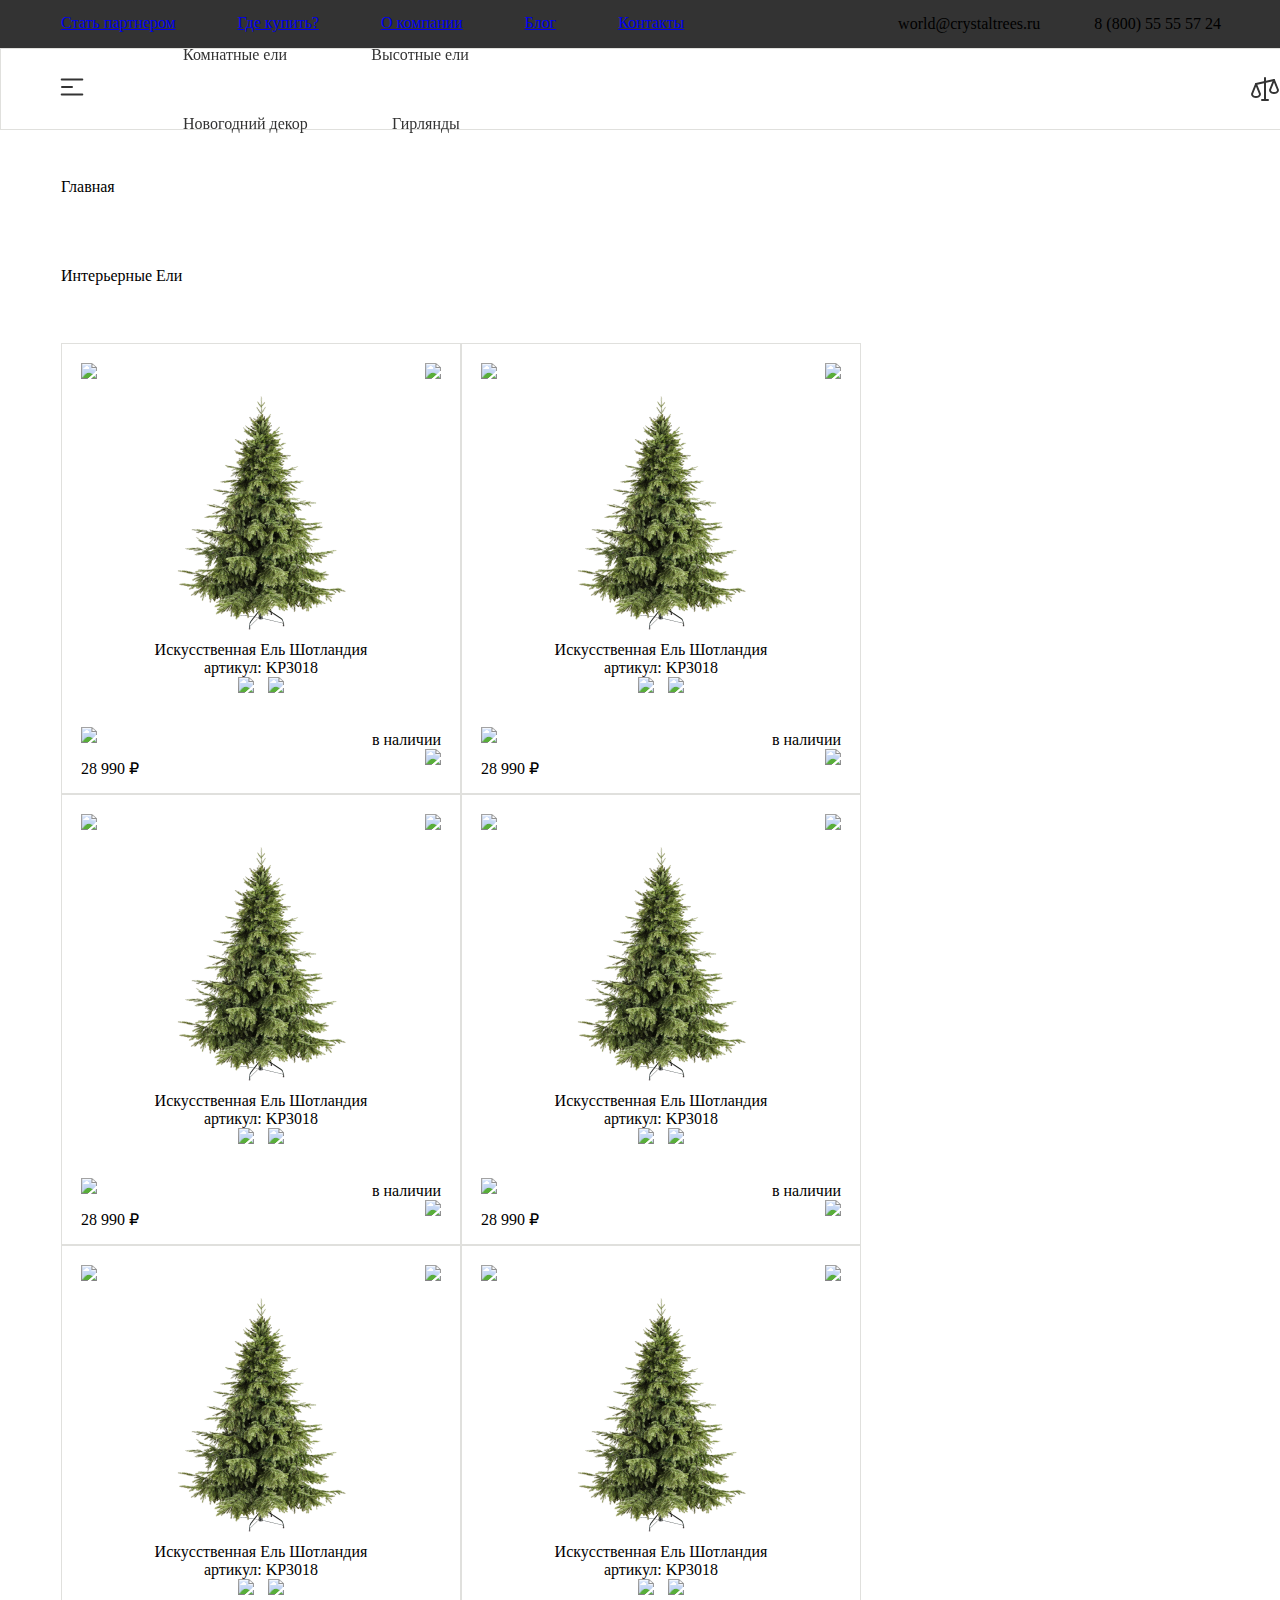
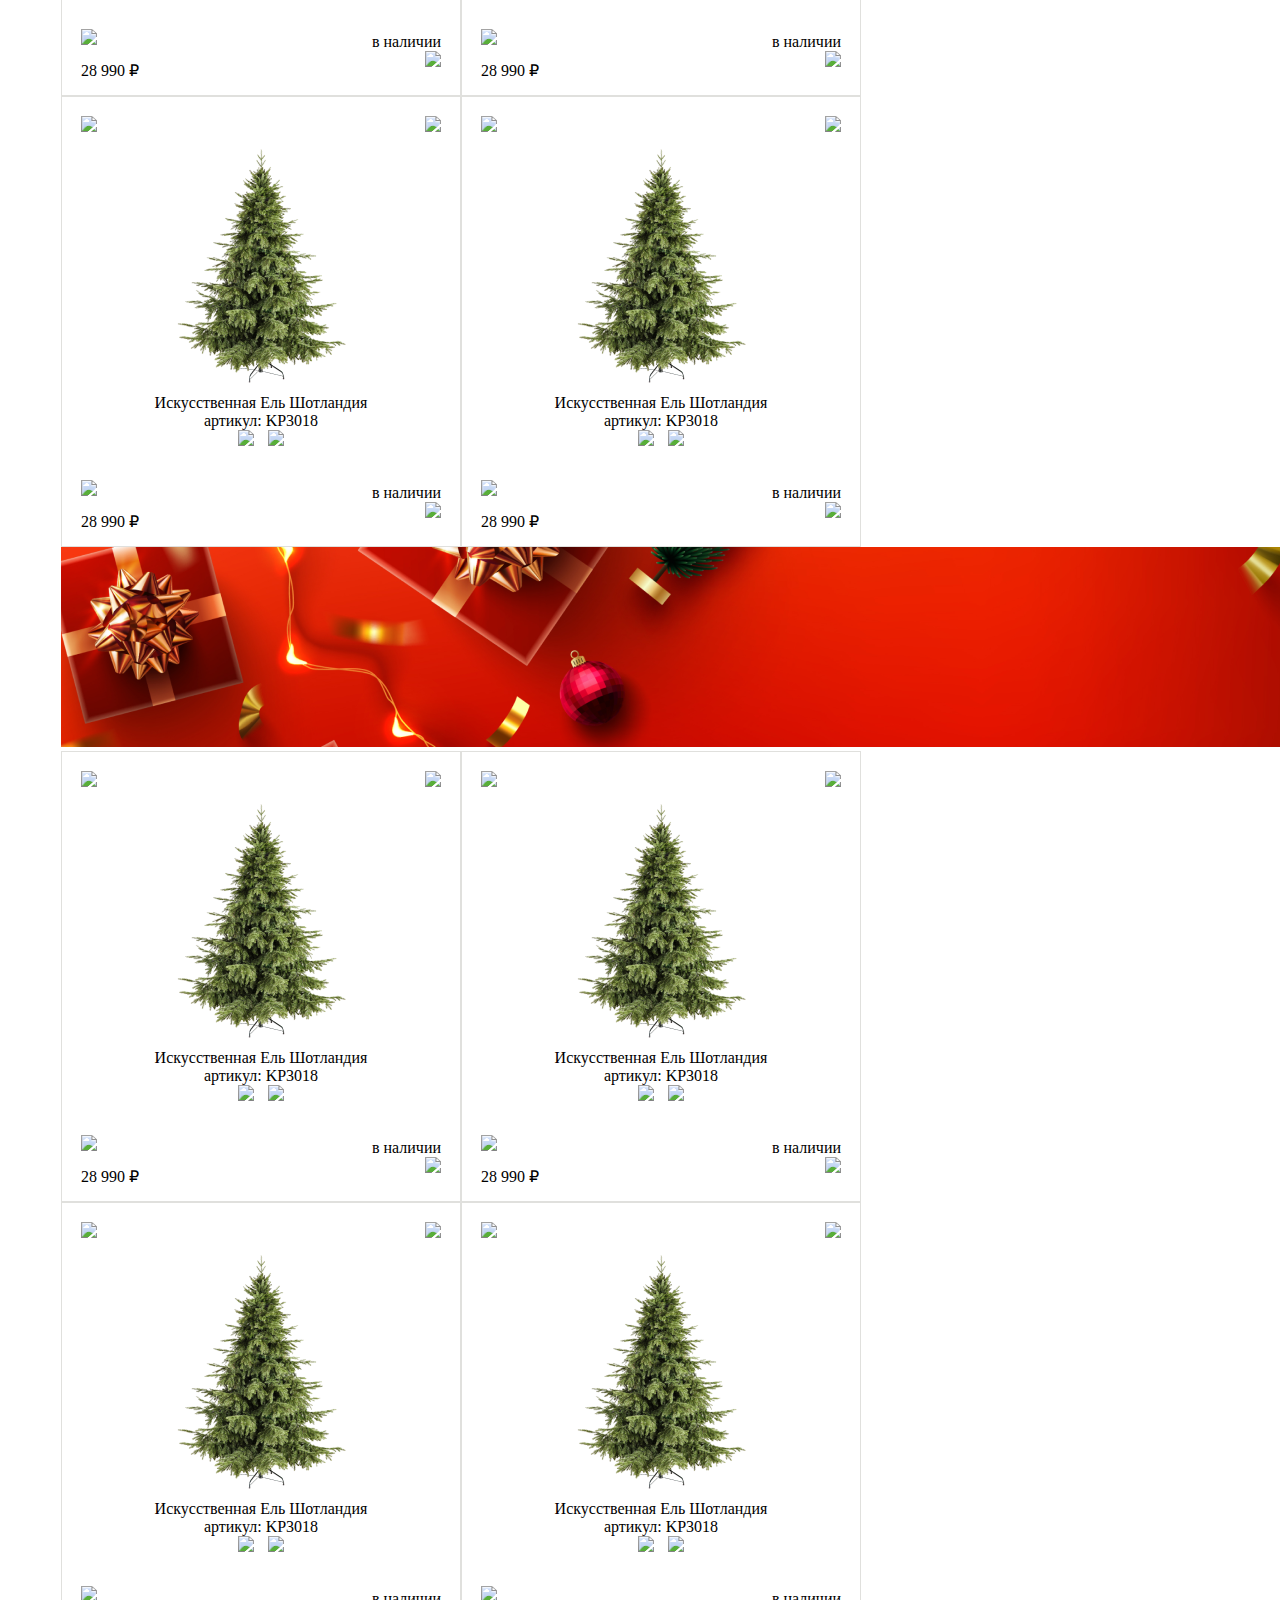
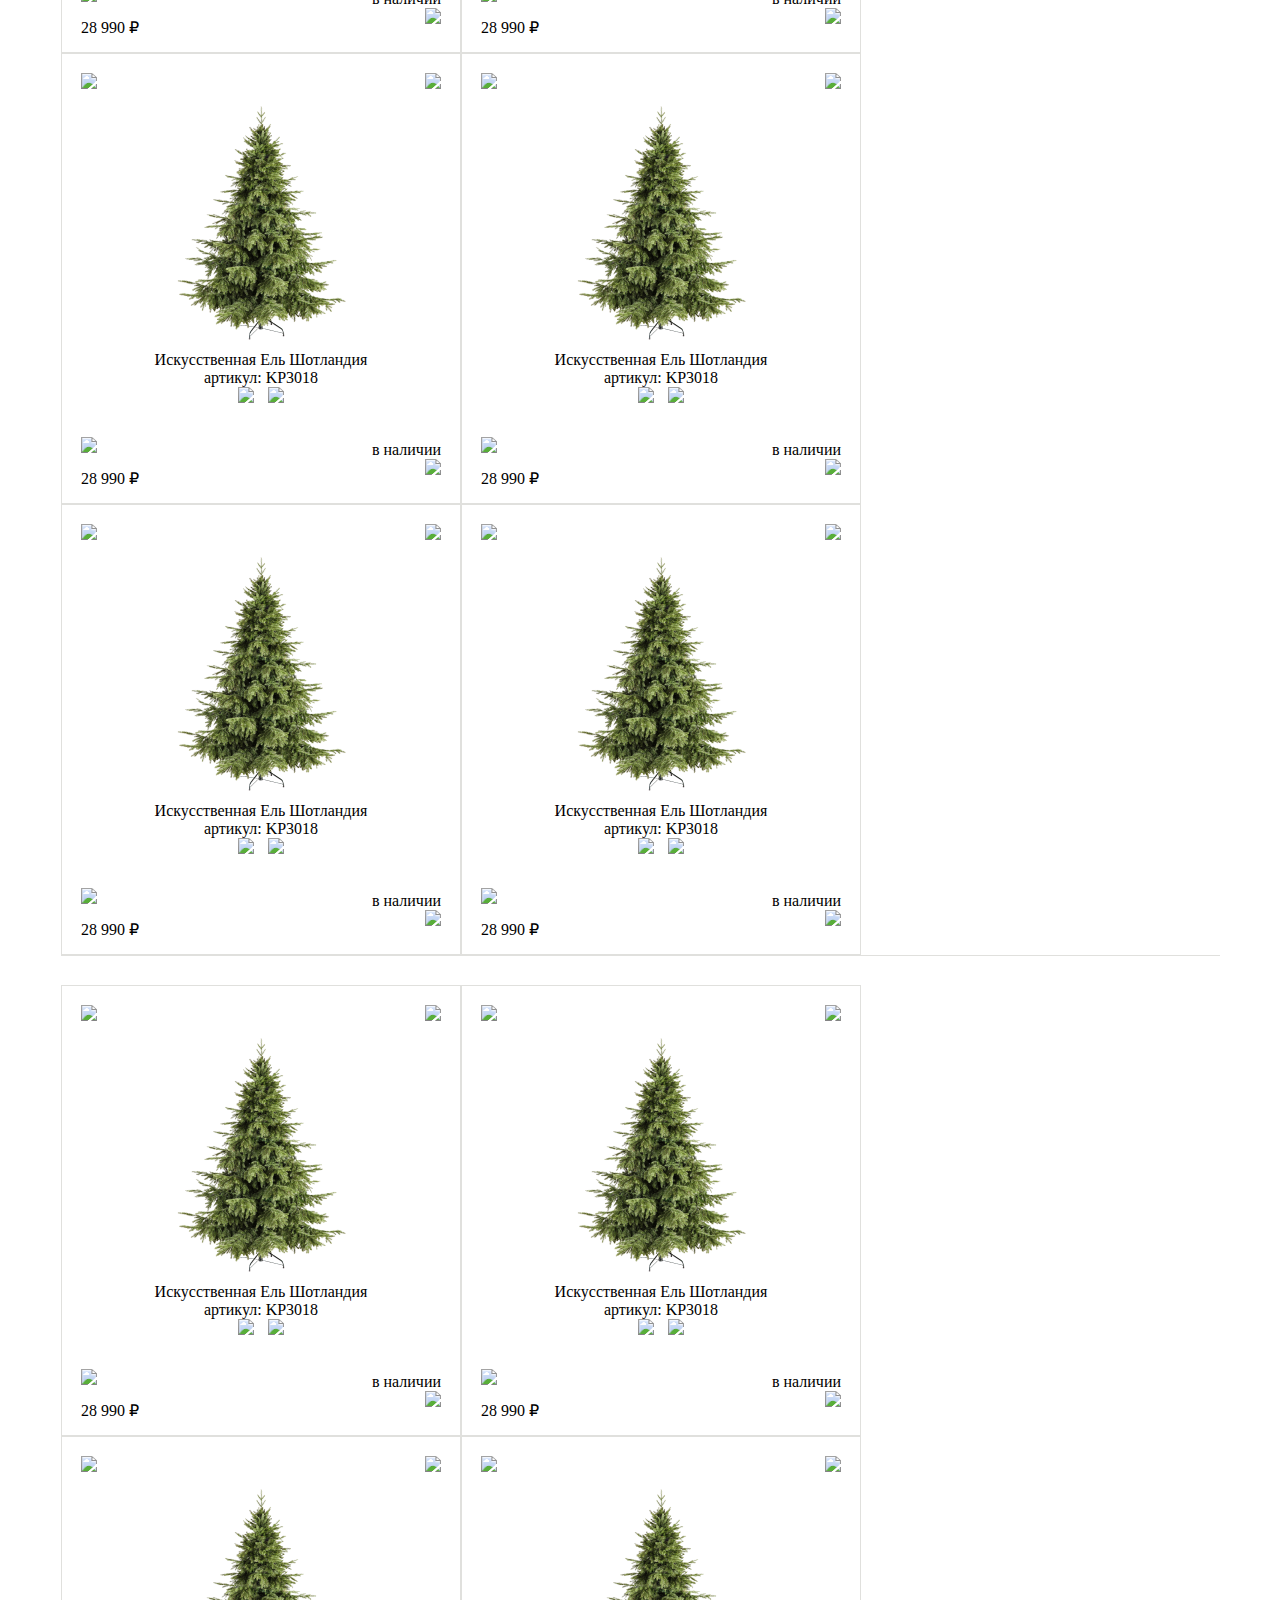
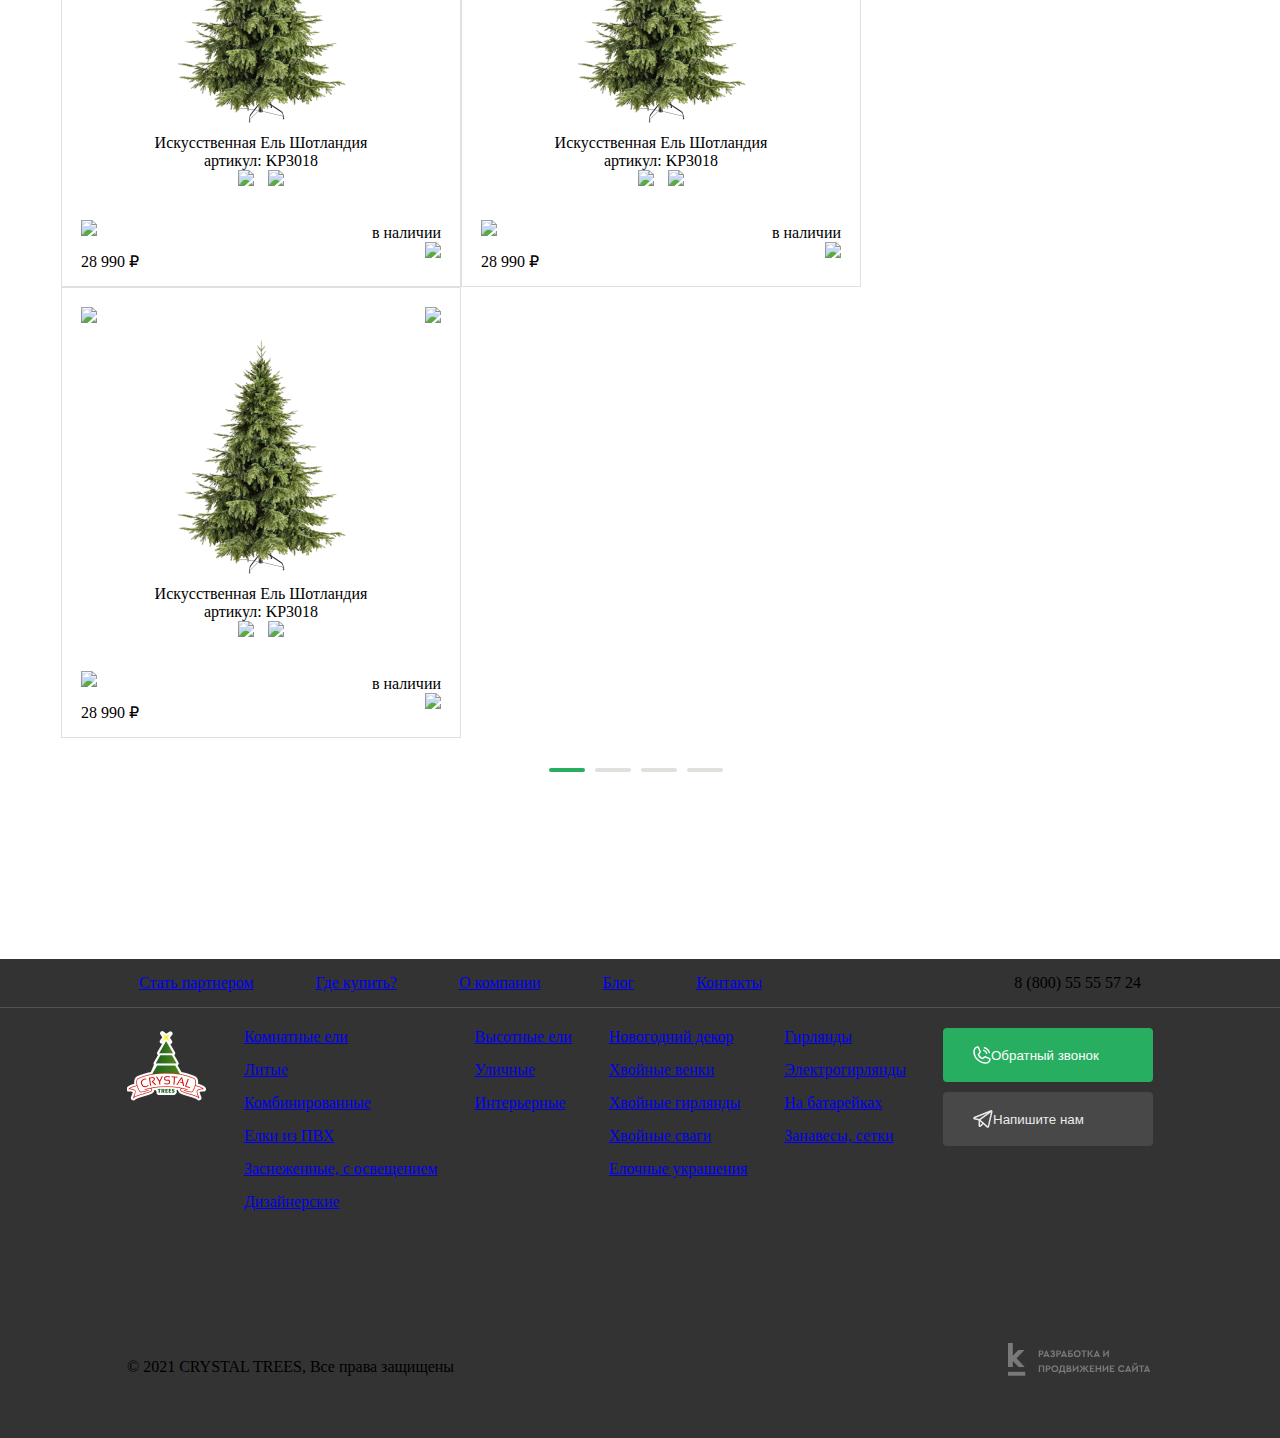
==== catalog.html @ 67f98f0d ""doing burger menu"" ====
<!DOCTYPE html>
<html lang="ru">
<head>
    <meta charset="UTF-8">
    <meta name="viewport" content="width=device-width, initial-scale=1.0">
    <title>Каталог</title>
    <link type="image/x-icon" rel="icon" href="public/favicon.ico">
    <link rel="stylesheet" href="css/catalog.css">
</head>
<body class="body">
    <div class="wrapper">
        <div class="header">
            <div class="top_line">
                <a class = "link" href="//google.com">Стать партнером</a>
                <a class = "link" href="//google.com">Где купить?</a>
                <a class = "link" href="//google.com">О компании</a>
                <a class = "link" href="//google.com">Блог</a>
                <a class = "link" href="//google.com">Контакты</a>
            </div>
            <div class="info">
                <span class="email-text">world@crystaltrees.ru</span>
                <span class="email-text phone">8 (800) 55 55 57 24</span>
            </div>
        </div> 
        <div class="sticky-menu">
            <div class="burger">
                <img class="burger_icon" src="/img/list.svg">
            </div>
            <div class="logo_wrap">
                <img class="logo" src="/img/logo.svg" alt="">               
            </div>
            <div class="sticky-menu-nav">
                <div class="nav_items">
                    <ul class="nav_items_list">
                        <li class="nav_item_head"><a class="title" href="#">Комнатные ели<span class="arrowdown"></span></a>
                            <ul class="submenu">
                                <li class="nav_item_content">Литые</li>
                                <li class="nav_item_content">Комбинированные</li>
                                <li class="nav_item_content">Елки из ПВХ</li>
                                <li class="nav_item_content">Заснеженные, с освещением</li>
                                <li class="nav_item_content">Дизайнерские</li>
                            </ul>
                        </li>
                        <li class="nav_item_head"><a class="title" href="#">Высотные ели<span class="arrowdown"></span></a></li>
                        <li class="nav_item_head"><a class="title" href="#">Новогодний декор<span class="arrowdown"></span></a></li>
                        <li class="nav_item_head"><a class="title" href="#">Гирлянды<span class="arrowdown"></span></a></li>
                    </ul>
                </div>
            </div>
            <div class="sticky-menu-func">
                <div class="search">
                </div>
                <div class="scales">
                </div>
            </div>
        </div>
        <div class="container">
            <div class="main_heading">
                <div class="line">
                    Главная
                </div>
                <div class="section-catalog">
                    <div class="head_line">
                        <span class="section_title">Интерьерные Ели</span>
                    </div>
            </div>
                    <div class="products">
                        <div class="side-menu"></div>
                        <div class="catalog_items">
                            <div class="products-list">
                                <div class="product_item">
                                    <div class="item_icons">
                                        <div class="item_icons_badge">
                                            <img src="/img/new.svg">
                                        </div>
                                        <img class="showcasescale" src="/img/scalesshowcase.svg">
                                    </div>
                                    <div class="product_item_top">
                                        <div class="item_image gap-between">
                                            <img src="/img/shotlandija1.png">
                                        </div>
                                        <div class="item_name gap-between">
                                            <span>Искусственная Ель Шотландия</span>
                                        </div>
                                        <div class="item_article gap-between">
                                            <span>артикул: KP3018</span>
                                        </div>
                                        <div class="item_rating">
                                            <img class="rating" src="/img/rating.svg">
                                            <a href="#"><img src="/img/review.svg"></a>
                                        </div>
                                    </div>
                                    <div class="product_item_bottom">
                                        <div class="product_item_height">
                                            <a href="#"><img src="/img/size.svg"></a>
                                            <span class="avilability">в наличии</span>
                                        </div>
                                        <div class="product_item_price">
                                            <div class="product_item_price_wrap">
                                                <span class="showcase_price">28 990 ₽</span>
                                                <div class="product_item_sale_price"></div>
                                            </div>
                                            <div class="product_item_buy">
                                                <a><img src="/img/shoppingcartgreen.svg"></a>
                                            </div>
                                        </div>
                                    </div>
                                </div>
                                <div class="product_item">
                                    <div class="item_icons">
                                        <div class="item_icons_badge">
                                            <img src="/img/new.svg">
                                        </div>
                                        <img class="showcasescale" src="/img/scalesshowcase.svg">
                                    </div>
                                    <div class="product_item_top">
                                        <div class="item_image gap-between">
                                            <img src="/img/shotlandija1.png">
                                        </div>
                                        <div class="item_name gap-between">
                                            <span>Искусственная Ель Шотландия</span>
                                        </div>
                                        <div class="item_article gap-between">
                                            <span>артикул: KP3018</span>
                                        </div>
                                        <div class="item_rating">
                                            <img class="rating" src="/img/rating.svg">
                                            <a href="#"><img src="/img/review.svg"></a>
                                        </div>
                                    </div>
                                    <div class="product_item_bottom">
                                        <div class="product_item_height">
                                            <a href="#"><img src="/img/size.svg"></a>
                                            <span class="avilability">в наличии</span>
                                        </div>
                                        <div class="product_item_price">
                                            <div class="product_item_price_wrap">
                                                <span class="showcase_price">28 990 ₽</span>
                                                <div class="product_item_sale_price"></div>
                                            </div>
                                            <div class="product_item_buy">
                                                <a><img src="/img/shoppingcartgreen.svg"></a>
                                            </div>
                                        </div>
                                    </div>
                                </div>
                                <div class="product_item">
                                    <div class="item_icons">
                                        <div class="item_icons_badge">
                                            <img src="/img/new.svg">
                                        </div>
                                        <img class="showcasescale" src="/img/scalesshowcase.svg">
                                    </div>
                                    <div class="product_item_top">
                                        <div class="item_image gap-between">
                                            <img src="/img/shotlandija1.png">
                                        </div>
                                        <div class="item_name gap-between">
                                            <span>Искусственная Ель Шотландия</span>
                                        </div>
                                        <div class="item_article gap-between">
                                            <span>артикул: KP3018</span>
                                        </div>
                                        <div class="item_rating">
                                            <img class="rating" src="/img/rating.svg">
                                            <a href="#"><img src="/img/review.svg"></a>
                                        </div>
                                    </div>
                                    <div class="product_item_bottom">
                                        <div class="product_item_height">
                                            <a href="#"><img src="/img/size.svg"></a>
                                            <span class="avilability">в наличии</span>
                                        </div>
                                        <div class="product_item_price">
                                            <div class="product_item_price_wrap">
                                                <span class="showcase_price">28 990 ₽</span>
                                                <div class="product_item_sale_price"></div>
                                            </div>
                                            <div class="product_item_buy">
                                                <a><img src="/img/shoppingcartgreen.svg"></a>
                                            </div>
                                        </div>
                                    </div>
                                </div>
                                <div class="product_item">
                                    <div class="item_icons">
                                        <div class="item_icons_badge">
                                            <img src="/img/new.svg">
                                        </div>
                                        <img class="showcasescale" src="/img/scalesshowcase.svg">
                                    </div>
                                    <div class="product_item_top">
                                        <div class="item_image gap-between">
                                            <img src="/img/shotlandija1.png">
                                        </div>
                                        <div class="item_name gap-between">
                                            <span>Искусственная Ель Шотландия</span>
                                        </div>
                                        <div class="item_article gap-between">
                                            <span>артикул: KP3018</span>
                                        </div>
                                        <div class="item_rating">
                                            <img class="rating" src="/img/rating.svg">
                                            <a href="#"><img src="/img/review.svg"></a>
                                        </div>
                                    </div>
                                    <div class="product_item_bottom">
                                        <div class="product_item_height">
                                            <a href="#"><img src="/img/size.svg"></a>
                                            <span class="avilability">в наличии</span>
                                        </div>
                                        <div class="product_item_price">
                                            <div class="product_item_price_wrap">
                                                <span class="showcase_price">28 990 ₽</span>
                                                <div class="product_item_sale_price"></div>
                                            </div>
                                            <div class="product_item_buy">
                                                <a><img src="/img/shoppingcartgreen.svg"></a>
                                            </div>
                                        </div>
                                    </div>
                                </div>
                                <div class="product_item">
                                    <div class="item_icons">
                                        <div class="item_icons_badge">
                                            <img src="/img/new.svg">
                                        </div>
                                        <img class="showcasescale" src="/img/scalesshowcase.svg">
                                    </div>
                                    <div class="product_item_top">
                                        <div class="item_image gap-between">
                                            <img src="/img/shotlandija1.png">
                                        </div>
                                        <div class="item_name gap-between">
                                            <span>Искусственная Ель Шотландия</span>
                                        </div>
                                        <div class="item_article gap-between">
                                            <span>артикул: KP3018</span>
                                        </div>
                                        <div class="item_rating">
                                            <img class="rating" src="/img/rating.svg">
                                            <a href="#"><img src="/img/review.svg"></a>
                                        </div>
                                    </div>
                                    <div class="product_item_bottom">
                                        <div class="product_item_height">
                                            <a href="#"><img src="/img/size.svg"></a>
                                            <span class="avilability">в наличии</span>
                                        </div>
                                        <div class="product_item_price">
                                            <div class="product_item_price_wrap">
                                                <span class="showcase_price">28 990 ₽</span>
                                                <div class="product_item_sale_price"></div>
                                            </div>
                                            <div class="product_item_buy">
                                                <a><img src="/img/shoppingcartgreen.svg"></a>
                                            </div>
                                        </div>
                                    </div>
                                </div>
                                <div class="product_item">
                                    <div class="item_icons">
                                        <div class="item_icons_badge">
                                            <img src="/img/new.svg">
                                        </div>
                                        <img class="showcasescale" src="/img/scalesshowcase.svg">
                                    </div>
                                    <div class="product_item_top">
                                        <div class="item_image gap-between">
                                            <img src="/img/shotlandija1.png">
                                        </div>
                                        <div class="item_name gap-between">
                                            <span>Искусственная Ель Шотландия</span>
                                        </div>
                                        <div class="item_article gap-between">
                                            <span>артикул: KP3018</span>
                                        </div>
                                        <div class="item_rating">
                                            <img class="rating" src="/img/rating.svg">
                                            <a href="#"><img src="/img/review.svg"></a>
                                        </div>
                                    </div>
                                    <div class="product_item_bottom">
                                        <div class="product_item_height">
                                            <a href="#"><img src="/img/size.svg"></a>
                                            <span class="avilability">в наличии</span>
                                        </div>
                                        <div class="product_item_price">
                                            <div class="product_item_price_wrap">
                                                <span class="showcase_price">28 990 ₽</span>
                                                <div class="product_item_sale_price"></div>
                                            </div>
                                            <div class="product_item_buy">
                                                <a><img src="/img/shoppingcartgreen.svg"></a>
                                            </div>
                                        </div>
                                    </div>
                                </div>
                                <div class="product_item">
                                    <div class="item_icons">
                                        <div class="item_icons_badge">
                                            <img src="/img/new.svg">
                                        </div>
                                        <img class="showcasescale" src="/img/scalesshowcase.svg">
                                    </div>
                                    <div class="product_item_top">
                                        <div class="item_image gap-between">
                                            <img src="/img/shotlandija1.png">
                                        </div>
                                        <div class="item_name gap-between">
                                            <span>Искусственная Ель Шотландия</span>
                                        </div>
                                        <div class="item_article gap-between">
                                            <span>артикул: KP3018</span>
                                        </div>
                                        <div class="item_rating">
                                            <img class="rating" src="/img/rating.svg">
                                            <a href="#"><img src="/img/review.svg"></a>
                                        </div>
                                    </div>
                                    <div class="product_item_bottom">
                                        <div class="product_item_height">
                                            <a href="#"><img src="/img/size.svg"></a>
                                            <span class="avilability">в наличии</span>
                                        </div>
                                        <div class="product_item_price">
                                            <div class="product_item_price_wrap">
                                                <span class="showcase_price">28 990 ₽</span>
                                                <div class="product_item_sale_price"></div>
                                            </div>
                                            <div class="product_item_buy">
                                                <a><img src="/img/shoppingcartgreen.svg"></a>
                                            </div>
                                        </div>
                                    </div>
                                </div>
                                <div class="product_item">
                                    <div class="item_icons">
                                        <div class="item_icons_badge">
                                            <img src="/img/new.svg">
                                        </div>
                                        <img class="showcasescale" src="/img/scalesshowcase.svg">
                                    </div>
                                    <div class="product_item_top">
                                        <div class="item_image gap-between">
                                            <img src="/img/shotlandija1.png">
                                        </div>
                                        <div class="item_name gap-between">
                                            <span>Искусственная Ель Шотландия</span>
                                        </div>
                                        <div class="item_article gap-between">
                                            <span>артикул: KP3018</span>
                                        </div>
                                        <div class="item_rating">
                                            <img class="rating" src="/img/rating.svg">
                                            <a href="#"><img src="/img/review.svg"></a>
                                        </div>
                                    </div>
                                    <div class="product_item_bottom">
                                        <div class="product_item_height">
                                            <a href="#"><img src="/img/size.svg"></a>
                                            <span class="avilability">в наличии</span>
                                        </div>
                                        <div class="product_item_price">
                                            <div class="product_item_price_wrap">
                                                <span class="showcase_price">28 990 ₽</span>
                                                <div class="product_item_sale_price"></div>
                                            </div>
                                            <div class="product_item_buy">
                                                <a><img src="/img/shoppingcartgreen.svg"></a>
                                            </div>
                                        </div>
                                    </div>
                                </div>
                            </div>
                            <div class="big_banner">
                                <img class="big_banner__img" src="/img/bigbanner.png">
                            </div>
                            <div class="products-list">
                                <div class="product_item">
                                    <div class="item_icons">
                                        <div class="item_icons_badge">
                                            <img src="/img/new.svg">
                                        </div>
                                        <img class="showcasescale" src="/img/scalesshowcase.svg">
                                    </div>
                                    <div class="product_item_top">
                                        <div class="item_image gap-between">
                                            <img src="/img/shotlandija1.png">
                                        </div>
                                        <div class="item_name gap-between">
                                            <span>Искусственная Ель Шотландия</span>
                                        </div>
                                        <div class="item_article gap-between">
                                            <span>артикул: KP3018</span>
                                        </div>
                                        <div class="item_rating">
                                            <img class="rating" src="/img/rating.svg">
                                            <a href="#"><img src="/img/review.svg"></a>
                                        </div>
                                    </div>
                                    <div class="product_item_bottom">
                                        <div class="product_item_height">
                                            <a href="#"><img src="/img/size.svg"></a>
                                            <span class="avilability">в наличии</span>
                                        </div>
                                        <div class="product_item_price">
                                            <div class="product_item_price_wrap">
                                                <span class="showcase_price">28 990 ₽</span>
                                                <div class="product_item_sale_price"></div>
                                            </div>
                                            <div class="product_item_buy">
                                                <a><img src="/img/shoppingcartgreen.svg"></a>
                                            </div>
                                        </div>
                                    </div>
                                </div>
                                <div class="product_item">
                                    <div class="item_icons">
                                        <div class="item_icons_badge">
                                            <img src="/img/new.svg">
                                        </div>
                                        <img class="showcasescale" src="/img/scalesshowcase.svg">
                                    </div>
                                    <div class="product_item_top">
                                        <div class="item_image gap-between">
                                            <img src="/img/shotlandija1.png">
                                        </div>
                                        <div class="item_name gap-between">
                                            <span>Искусственная Ель Шотландия</span>
                                        </div>
                                        <div class="item_article gap-between">
                                            <span>артикул: KP3018</span>
                                        </div>
                                        <div class="item_rating">
                                            <img class="rating" src="/img/rating.svg">
                                            <a href="#"><img src="/img/review.svg"></a>
                                        </div>
                                    </div>
                                    <div class="product_item_bottom">
                                        <div class="product_item_height">
                                            <a href="#"><img src="/img/size.svg"></a>
                                            <span class="avilability">в наличии</span>
                                        </div>
                                        <div class="product_item_price">
                                            <div class="product_item_price_wrap">
                                                <span class="showcase_price">28 990 ₽</span>
                                                <div class="product_item_sale_price"></div>
                                            </div>
                                            <div class="product_item_buy">
                                                <a><img src="/img/shoppingcartgreen.svg"></a>
                                            </div>
                                        </div>
                                    </div>
                                </div>
                                <div class="product_item">
                                    <div class="item_icons">
                                        <div class="item_icons_badge">
                                            <img src="/img/new.svg">
                                        </div>
                                        <img class="showcasescale" src="/img/scalesshowcase.svg">
                                    </div>
                                    <div class="product_item_top">
                                        <div class="item_image gap-between">
                                            <img src="/img/shotlandija1.png">
                                        </div>
                                        <div class="item_name gap-between">
                                            <span>Искусственная Ель Шотландия</span>
                                        </div>
                                        <div class="item_article gap-between">
                                            <span>артикул: KP3018</span>
                                        </div>
                                        <div class="item_rating">
                                            <img class="rating" src="/img/rating.svg">
                                            <a href="#"><img src="/img/review.svg"></a>
                                        </div>
                                    </div>
                                    <div class="product_item_bottom">
                                        <div class="product_item_height">
                                            <a href="#"><img src="/img/size.svg"></a>
                                            <span class="avilability">в наличии</span>
                                        </div>
                                        <div class="product_item_price">
                                            <div class="product_item_price_wrap">
                                                <span class="showcase_price">28 990 ₽</span>
                                                <div class="product_item_sale_price"></div>
                                            </div>
                                            <div class="product_item_buy">
                                                <a><img src="/img/shoppingcartgreen.svg"></a>
                                            </div>
                                        </div>
                                    </div>
                                </div>
                                <div class="product_item">
                                    <div class="item_icons">
                                        <div class="item_icons_badge">
                                            <img src="/img/new.svg">
                                        </div>
                                        <img class="showcasescale" src="/img/scalesshowcase.svg">
                                    </div>
                                    <div class="product_item_top">
                                        <div class="item_image gap-between">
                                            <img src="/img/shotlandija1.png">
                                        </div>
                                        <div class="item_name gap-between">
                                            <span>Искусственная Ель Шотландия</span>
                                        </div>
                                        <div class="item_article gap-between">
                                            <span>артикул: KP3018</span>
                                        </div>
                                        <div class="item_rating">
                                            <img class="rating" src="/img/rating.svg">
                                            <a href="#"><img src="/img/review.svg"></a>
                                        </div>
                                    </div>
                                    <div class="product_item_bottom">
                                        <div class="product_item_height">
                                            <a href="#"><img src="/img/size.svg"></a>
                                            <span class="avilability">в наличии</span>
                                        </div>
                                        <div class="product_item_price">
                                            <div class="product_item_price_wrap">
                                                <span class="showcase_price">28 990 ₽</span>
                                                <div class="product_item_sale_price"></div>
                                            </div>
                                            <div class="product_item_buy">
                                                <a><img src="/img/shoppingcartgreen.svg"></a>
                                            </div>
                                        </div>
                                    </div>
                                </div>
                                <div class="product_item">
                                    <div class="item_icons">
                                        <div class="item_icons_badge">
                                            <img src="/img/new.svg">
                                        </div>
                                        <img class="showcasescale" src="/img/scalesshowcase.svg">
                                    </div>
                                    <div class="product_item_top">
                                        <div class="item_image gap-between">
                                            <img src="/img/shotlandija1.png">
                                        </div>
                                        <div class="item_name gap-between">
                                            <span>Искусственная Ель Шотландия</span>
                                        </div>
                                        <div class="item_article gap-between">
                                            <span>артикул: KP3018</span>
                                        </div>
                                        <div class="item_rating">
                                            <img class="rating" src="/img/rating.svg">
                                            <a href="#"><img src="/img/review.svg"></a>
                                        </div>
                                    </div>
                                    <div class="product_item_bottom">
                                        <div class="product_item_height">
                                            <a href="#"><img src="/img/size.svg"></a>
                                            <span class="avilability">в наличии</span>
                                        </div>
                                        <div class="product_item_price">
                                            <div class="product_item_price_wrap">
                                                <span class="showcase_price">28 990 ₽</span>
                                                <div class="product_item_sale_price"></div>
                                            </div>
                                            <div class="product_item_buy">
                                                <a><img src="/img/shoppingcartgreen.svg"></a>
                                            </div>
                                        </div>
                                    </div>
                                </div>
                                <div class="product_item">
                                    <div class="item_icons">
                                        <div class="item_icons_badge">
                                            <img src="/img/new.svg">
                                        </div>
                                        <img class="showcasescale" src="/img/scalesshowcase.svg">
                                    </div>
                                    <div class="product_item_top">
                                        <div class="item_image gap-between">
                                            <img src="/img/shotlandija1.png">
                                        </div>
                                        <div class="item_name gap-between">
                                            <span>Искусственная Ель Шотландия</span>
                                        </div>
                                        <div class="item_article gap-between">
                                            <span>артикул: KP3018</span>
                                        </div>
                                        <div class="item_rating">
                                            <img class="rating" src="/img/rating.svg">
                                            <a href="#"><img src="/img/review.svg"></a>
                                        </div>
                                    </div>
                                    <div class="product_item_bottom">
                                        <div class="product_item_height">
                                            <a href="#"><img src="/img/size.svg"></a>
                                            <span class="avilability">в наличии</span>
                                        </div>
                                        <div class="product_item_price">
                                            <div class="product_item_price_wrap">
                                                <span class="showcase_price">28 990 ₽</span>
                                                <div class="product_item_sale_price"></div>
                                            </div>
                                            <div class="product_item_buy">
                                                <a><img src="/img/shoppingcartgreen.svg"></a>
                                            </div>
                                        </div>
                                    </div>
                                </div>
                                <div class="product_item">
                                    <div class="item_icons">
                                        <div class="item_icons_badge">
                                            <img src="/img/new.svg">
                                        </div>
                                        <img class="showcasescale" src="/img/scalesshowcase.svg">
                                    </div>
                                    <div class="product_item_top">
                                        <div class="item_image gap-between">
                                            <img src="/img/shotlandija1.png">
                                        </div>
                                        <div class="item_name gap-between">
                                            <span>Искусственная Ель Шотландия</span>
                                        </div>
                                        <div class="item_article gap-between">
                                            <span>артикул: KP3018</span>
                                        </div>
                                        <div class="item_rating">
                                            <img class="rating" src="/img/rating.svg">
                                            <a href="#"><img src="/img/review.svg"></a>
                                        </div>
                                    </div>
                                    <div class="product_item_bottom">
                                        <div class="product_item_height">
                                            <a href="#"><img src="/img/size.svg"></a>
                                            <span class="avilability">в наличии</span>
                                        </div>
                                        <div class="product_item_price">
                                            <div class="product_item_price_wrap">
                                                <span class="showcase_price">28 990 ₽</span>
                                                <div class="product_item_sale_price"></div>
                                            </div>
                                            <div class="product_item_buy">
                                                <a><img src="/img/shoppingcartgreen.svg"></a>
                                            </div>
                                        </div>
                                    </div>
                                </div>
                                <div class="product_item">
                                    <div class="item_icons">
                                        <div class="item_icons_badge">
                                            <img src="/img/new.svg">
                                        </div>
                                        <img class="showcasescale" src="/img/scalesshowcase.svg">
                                    </div>
                                    <div class="product_item_top">
                                        <div class="item_image gap-between">
                                            <img src="/img/shotlandija1.png">
                                        </div>
                                        <div class="item_name gap-between">
                                            <span>Искусственная Ель Шотландия</span>
                                        </div>
                                        <div class="item_article gap-between">
                                            <span>артикул: KP3018</span>
                                        </div>
                                        <div class="item_rating">
                                            <img class="rating" src="/img/rating.svg">
                                            <a href="#"><img src="/img/review.svg"></a>
                                        </div>
                                    </div>
                                    <div class="product_item_bottom">
                                        <div class="product_item_height">
                                            <a href="#"><img src="/img/size.svg"></a>
                                            <span class="avilability">в наличии</span>
                                        </div>
                                        <div class="product_item_price">
                                            <div class="product_item_price_wrap">
                                                <span class="showcase_price">28 990 ₽</span>
                                                <div class="product_item_sale_price"></div>
                                            </div>
                                            <div class="product_item_buy">
                                                <a><img src="/img/shoppingcartgreen.svg"></a>
                                            </div>
                                        </div>
                                    </div>
                                </div>
                            </div>
                        </div>
                    </div>
                </div>
                <div class="watched">
                    <div class="top_line"></div>
                    <div class="products-list">
                        <div class="product_item">
                            <div class="item_icons">
                                <div class="item_icons_badge">
                                    <img src="/img/new.svg">
                                </div>
                                <img class="showcasescale" src="/img/scalesshowcase.svg">
                            </div>
                            <div class="product_item_top">
                                <div class="item_image gap-between">
                                    <img src="/img/shotlandija1.png">
                                </div>
                                <div class="item_name gap-between">
                                    <span>Искусственная Ель Шотландия</span>
                                </div>
                                <div class="item_article gap-between">
                                    <span>артикул: KP3018</span>
                                </div>
                                <div class="item_rating">
                                    <img class="rating" src="/img/rating.svg">
                                    <a href="#"><img src="/img/review.svg"></a>
                                </div>
                            </div>
                            <div class="product_item_bottom">
                                <div class="product_item_height">
                                    <a href="#"><img src="/img/size.svg"></a>
                                    <span class="avilability">в наличии</span>
                                </div>
                                <div class="product_item_price">
                                    <div class="product_item_price_wrap">
                                        <span class="showcase_price">28 990 ₽</span>
                                        <div class="product_item_sale_price"></div>
                                    </div>
                                    <div class="product_item_buy">
                                        <a><img src="/img/shoppingcartgreen.svg"></a>
                                    </div>
                                </div>
                            </div>
                        </div>
                        <div class="product_item">
                            <div class="item_icons">
                                <div class="item_icons_badge">
                                    <img src="/img/new.svg">
                                </div>
                                <img class="showcasescale" src="/img/scalesshowcase.svg">
                            </div>
                            <div class="product_item_top">
                                <div class="item_image gap-between">
                                    <img src="/img/shotlandija1.png">
                                </div>
                                <div class="item_name gap-between">
                                    <span>Искусственная Ель Шотландия</span>
                                </div>
                                <div class="item_article gap-between">
                                    <span>артикул: KP3018</span>
                                </div>
                                <div class="item_rating">
                                    <img class="rating" src="/img/rating.svg">
                                    <a href="#"><img src="/img/review.svg"></a>
                                </div>
                            </div>
                            <div class="product_item_bottom">
                                <div class="product_item_height">
                                    <a href="#"><img src="/img/size.svg"></a>
                                    <span class="avilability">в наличии</span>
                                </div>
                                <div class="product_item_price">
                                    <div class="product_item_price_wrap">
                                        <span class="showcase_price">28 990 ₽</span>
                                        <div class="product_item_sale_price"></div>
                                    </div>
                                    <div class="product_item_buy">
                                        <a><img src="/img/shoppingcartgreen.svg"></a>
                                    </div>
                                </div>
                            </div>
                        </div>
                        <div class="product_item">
                            <div class="item_icons">
                                <div class="item_icons_badge">
                                    <img src="/img/new.svg">
                                </div>
                                <img class="showcasescale" src="/img/scalesshowcase.svg">
                            </div>
                            <div class="product_item_top">
                                <div class="item_image gap-between">
                                    <img src="/img/shotlandija1.png">
                                </div>
                                <div class="item_name gap-between">
                                    <span>Искусственная Ель Шотландия</span>
                                </div>
                                <div class="item_article gap-between">
                                    <span>артикул: KP3018</span>
                                </div>
                                <div class="item_rating">
                                    <img class="rating" src="/img/rating.svg">
                                    <a href="#"><img src="/img/review.svg"></a>
                                </div>
                            </div>
                            <div class="product_item_bottom">
                                <div class="product_item_height">
                                    <a href="#"><img src="/img/size.svg"></a>
                                    <span class="avilability">в наличии</span>
                                </div>
                                <div class="product_item_price">
                                    <div class="product_item_price_wrap">
                                        <span class="showcase_price">28 990 ₽</span>
                                        <div class="product_item_sale_price"></div>
                                    </div>
                                    <div class="product_item_buy">
                                        <a><img src="/img/shoppingcartgreen.svg"></a>
                                    </div>
                                </div>
                            </div>
                        </div>
                        <div class="product_item">
                            <div class="item_icons">
                                <div class="item_icons_badge">
                                    <img src="/img/new.svg">
                                </div>
                                <img class="showcasescale" src="/img/scalesshowcase.svg">
                            </div>
                            <div class="product_item_top">
                                <div class="item_image gap-between">
                                    <img src="/img/shotlandija1.png">
                                </div>
                                <div class="item_name gap-between">
                                    <span>Искусственная Ель Шотландия</span>
                                </div>
                                <div class="item_article gap-between">
                                    <span>артикул: KP3018</span>
                                </div>
                                <div class="item_rating">
                                    <img class="rating" src="/img/rating.svg">
                                    <a href="#"><img src="/img/review.svg"></a>
                                </div>
                            </div>
                            <div class="product_item_bottom">
                                <div class="product_item_height">
                                    <a href="#"><img src="/img/size.svg"></a>
                                    <span class="avilability">в наличии</span>
                                </div>
                                <div class="product_item_price">
                                    <div class="product_item_price_wrap">
                                        <span class="showcase_price">28 990 ₽</span>
                                        <div class="product_item_sale_price"></div>
                                    </div>
                                    <div class="product_item_buy">
                                        <a><img src="/img/shoppingcartgreen.svg"></a>
                                    </div>
                                </div>
                            </div>
                        </div>
                        <div class="product_item">
                            <div class="item_icons">
                                <div class="item_icons_badge">
                                    <img src="/img/new.svg">
                                </div>
                                <img class="showcasescale" src="/img/scalesshowcase.svg">
                            </div>
                            <div class="product_item_top">
                                <div class="item_image gap-between">
                                    <img src="/img/shotlandija1.png">
                                </div>
                                <div class="item_name gap-between">
                                    <span>Искусственная Ель Шотландия</span>
                                </div>
                                <div class="item_article gap-between">
                                    <span>артикул: KP3018</span>
                                </div>
                                <div class="item_rating">
                                    <img class="rating" src="/img/rating.svg">
                                    <a href="#"><img src="/img/review.svg"></a>
                                </div>
                            </div>
                            <div class="product_item_bottom">
                                <div class="product_item_height">
                                    <a href="#"><img src="/img/size.svg"></a>
                                    <span class="avilability">в наличии</span>
                                </div>
                                <div class="product_item_price">
                                    <div class="product_item_price_wrap">
                                        <span class="showcase_price">28 990 ₽</span>
                                        <div class="product_item_sale_price"></div>
                                    </div>
                                    <div class="product_item_buy">
                                        <a><img src="/img/shoppingcartgreen.svg"></a>
                                    </div>
                                </div>
                            </div>
                        </div>
                    </div>
                    <div class="dots_slider">
                        <button class="dot active"></button>
                        <button class="dot"></button>
                        <button class="dot"></button>
                        <button class="dot"></button>
                </div>
                </div>
        </div>
        <div class="footer">
            <div class="footer_top_line">
                <div class="footer_top_line_func">
                 <a class = "link" href="//google.com">Стать партнером</a>
                 <a class = "link" href="//google.com">Где купить?</a>
                 <a class = "link" href="//google.com">О компании</a>
                 <a class = "link" href="//google.com">Блог</a>
                 <a class = "link" href="//google.com">Контакты</a>
                </div>
                 <div class="footer_top_line_info">
                     <span class="email-text phone">8 (800) 55 55 57 24</span>
                 </div>
            </div>
            <div class="footer_main_line">
             <div class="footer_main_line_logo">
                 <img src="/img/bottomlinelogo.png">
             </div>
                <div class="product">
                    <div class="name"><a href="#">Комнатные ели</a></div>
                    <div class="types">
                        <a href="#">Литые</a>
                        <a href="#">Комбинированные</a>
                        <a href="#">Елки из ПВХ</a>
                        <a href="#">Заснеженные, с освещением</a>
                        <a href="#">Дизайнерские</a>
                    </div>
                </div>
                <div class="product">
                 <div class="name"><a href="#">Высотные ели</a></div>
                 <div class="types">
                     <a href="#">Уличные</a>
                     <a href="#">Интерьерные</a>
                 </div>
             </div>
             <div class="product">
                 <div class="name"><a href="#">Новогодний декор</a></div>
                 <div class="types">
                     <a href="#">Хвойные венки</a>
                     <a href="#">Хвойные гирлянды</a>
                     <a href="#">Хвойные сваги</a>
                     <a href="#">Елочные украшения</a>
                 </div>
             </div>
                <div class="product">
                 <div class="name"><a href="#">Гирлянды</a></div>
                 <div class="types">
                     <a href="#">Электрогирлянды</a>
                     <a href="#">На батарейках</a>
                     <a href="#">Занавесы, сетки</a>
                 </div>
             </div>
                <div class="footer_main_line_buttons">
                    <button class="callback"><img class="gap" src="/img/callus.svg">Обратный звонок</button>
                    <button class="write_us"><img class="gap" src="/img/writeus.svg">Напишите нам</button>
                </div>
            </div>
            <div class="footer_bottom_line">
                <div class="copyright">
                    <span>© 2021 CRYSTAL TREES, Все права защищены</span>
                </div>
                <div class="social">
                    <div class="facebook"></div>
                    <div class="instagram_icon"></div>
                    <div class="youtube"></div>
                </div>
                <div class="developer">
                    <img src="/img/kompot.svg">
                </div>
            </div>
         </div>
    </div>
</body>
</html>
---- css/catalog.css ----
@import "common/typography.css";
@import "common/header.css";
@import "common/footer.css";
@import "common/sticky-menu.css";
@import "common/product_item.css";
@import "common/dots_slider.css";
@import "layout.css";

.products-list{
    display: flex;
    flex-wrap: wrap;
}
.line{
    margin: 130px 0px 71px 0px;
}
.head_line{
    margin-bottom: 58px;
}
.active{
    background-color: #27AE60;
}
.dots_slider{
    margin-bottom: 187px;
}
.products{
    border-bottom: 1px solid #E0E0DD;
}
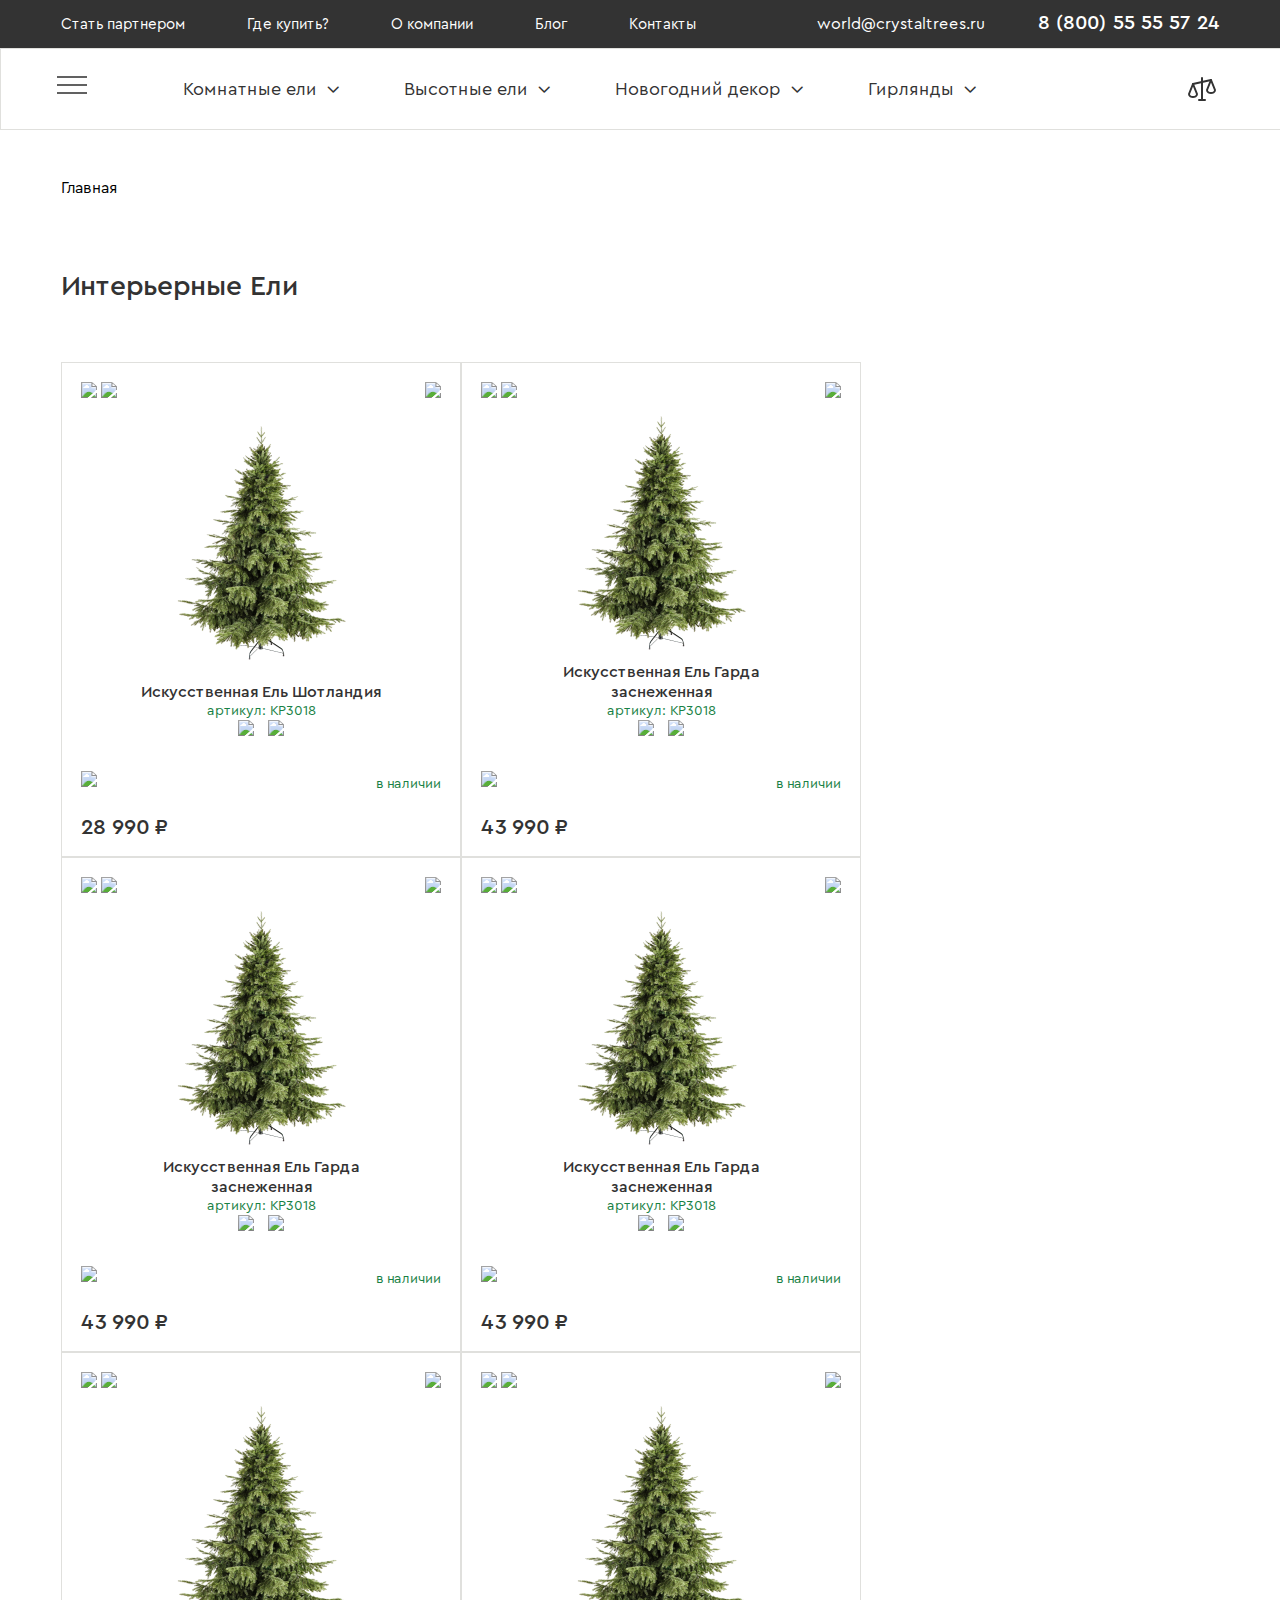
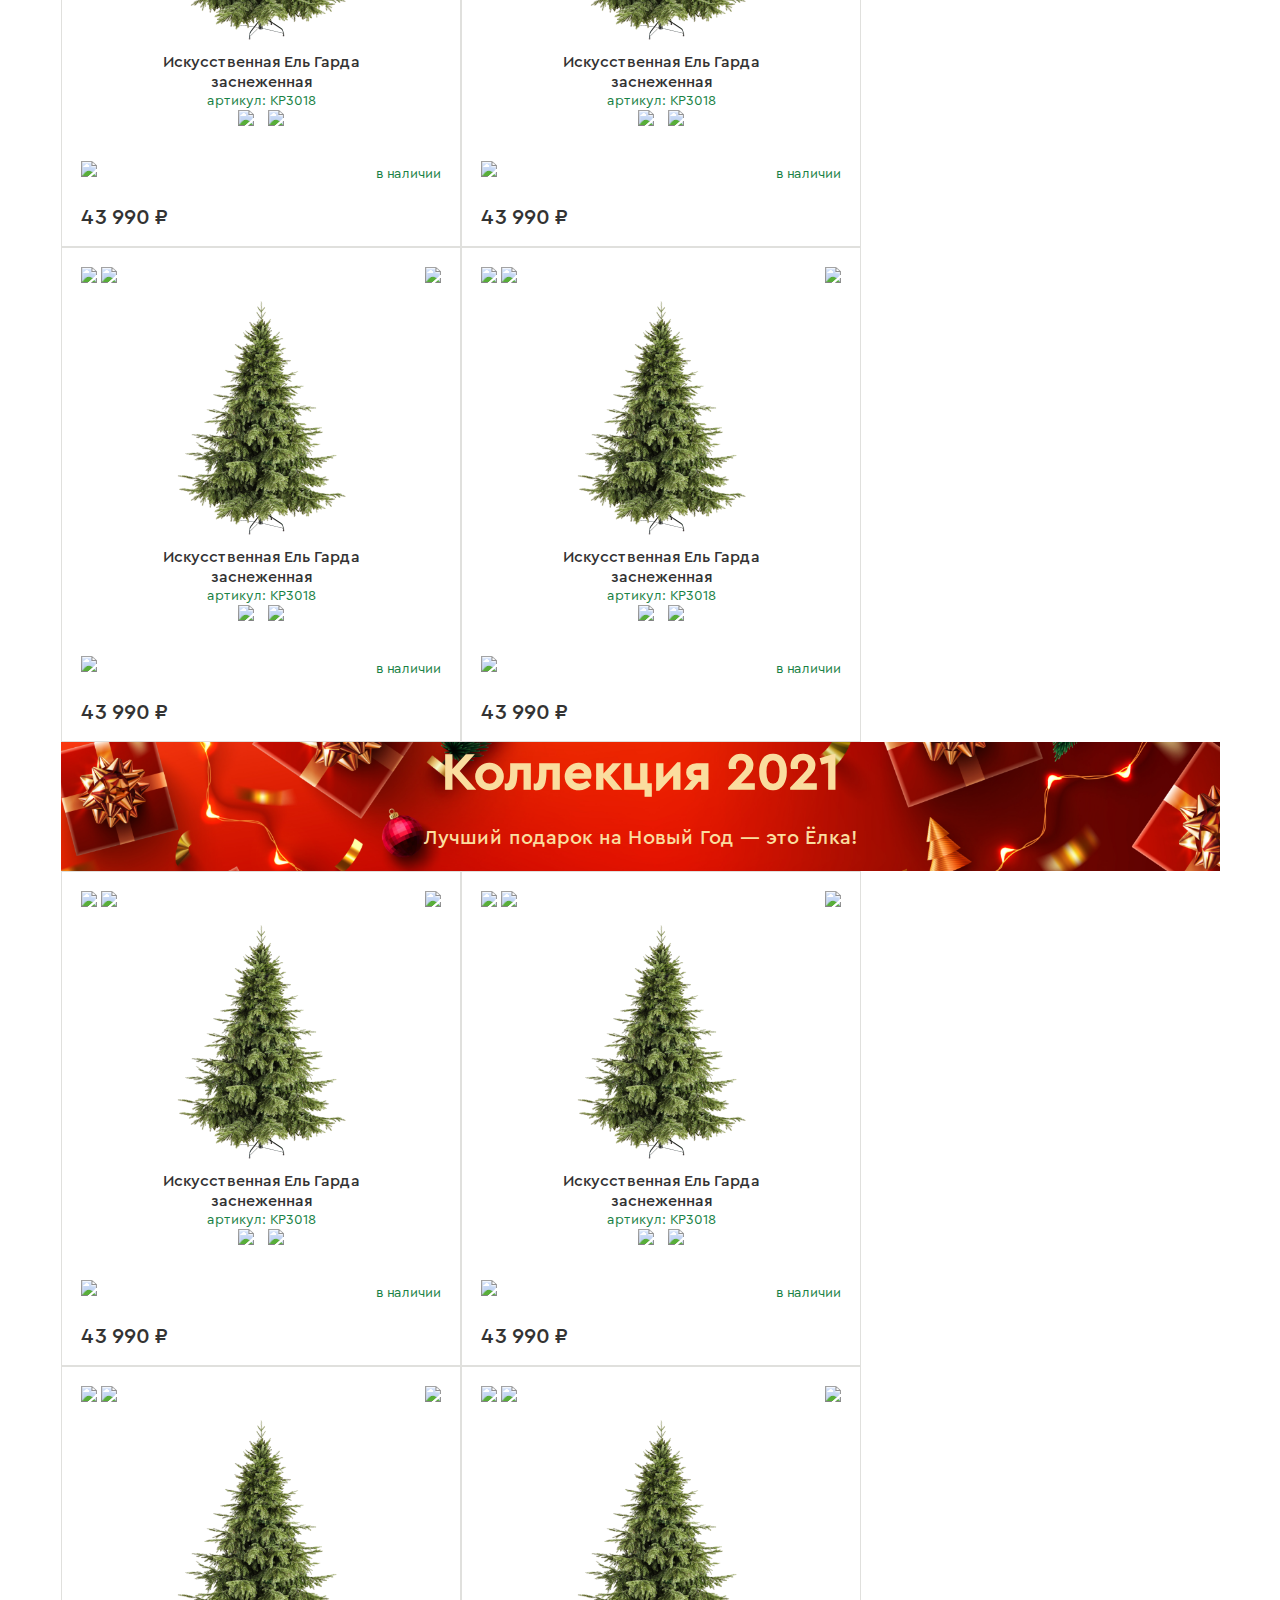
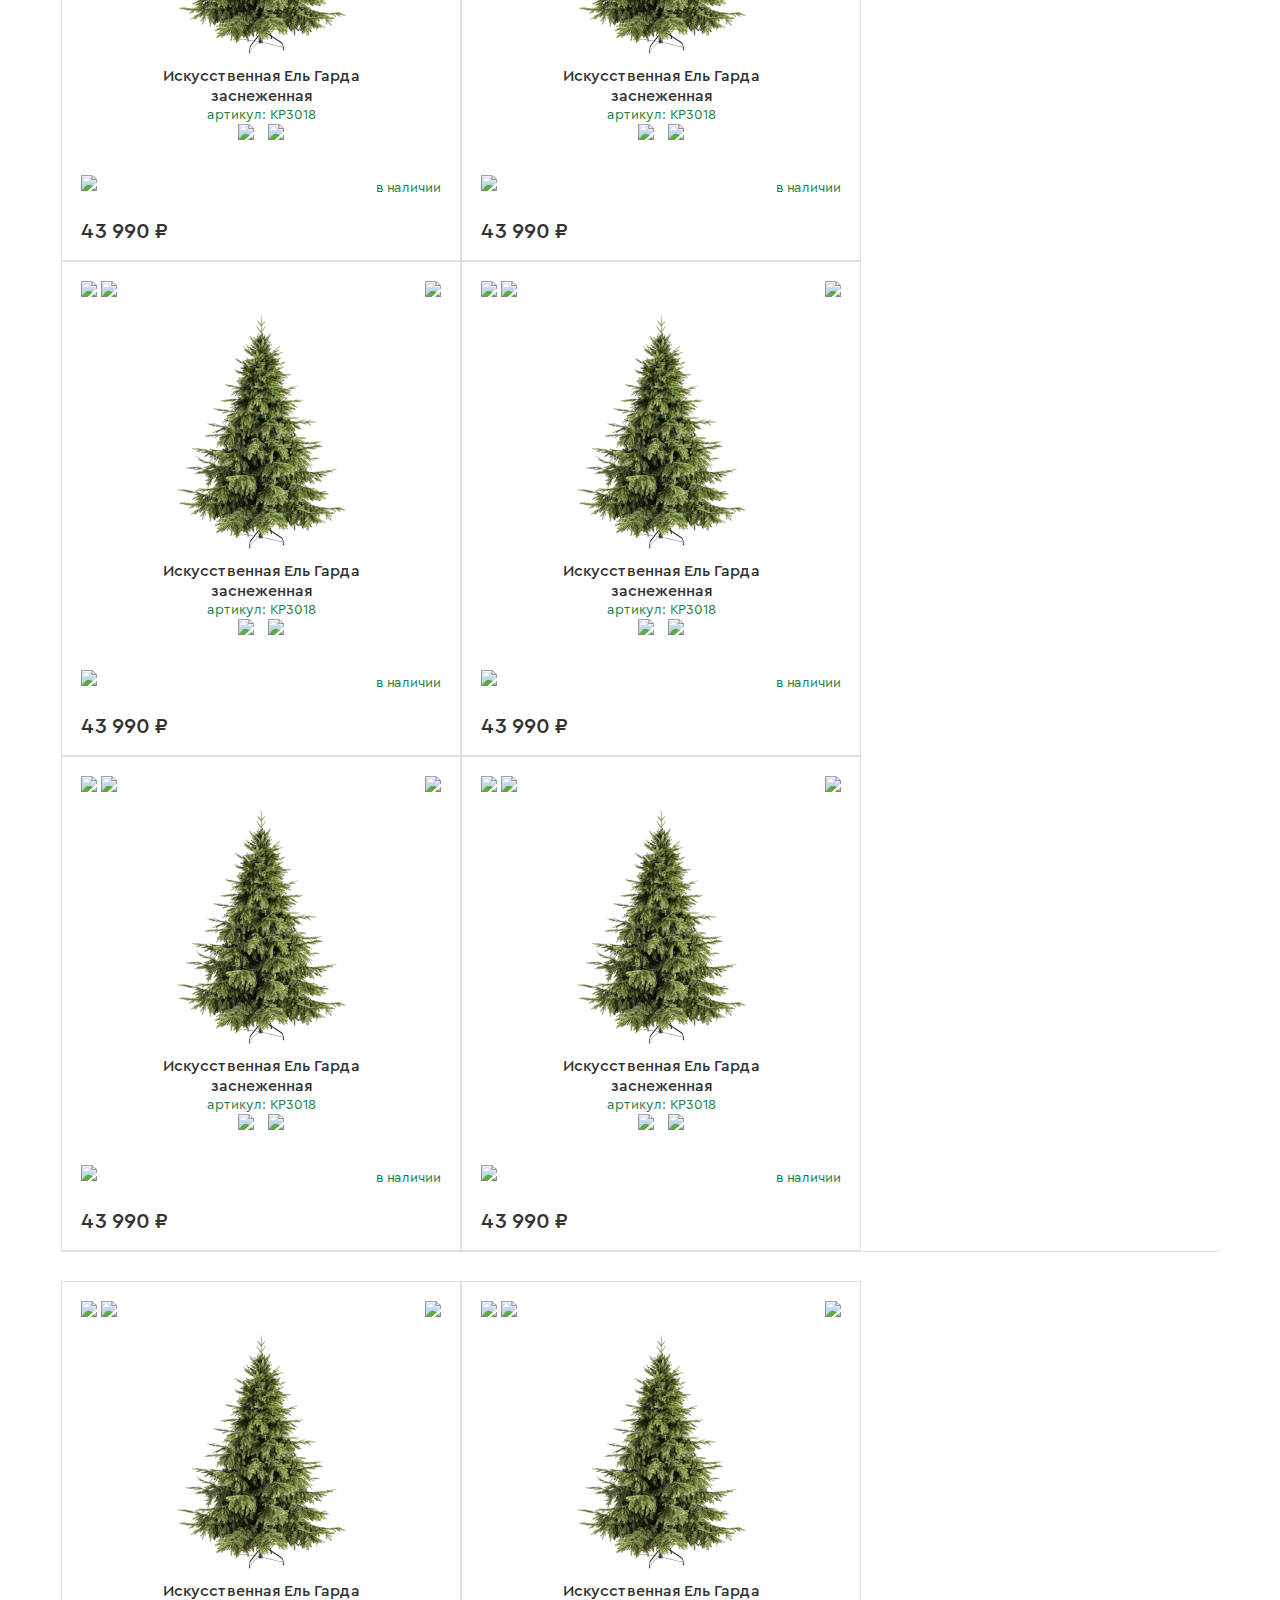
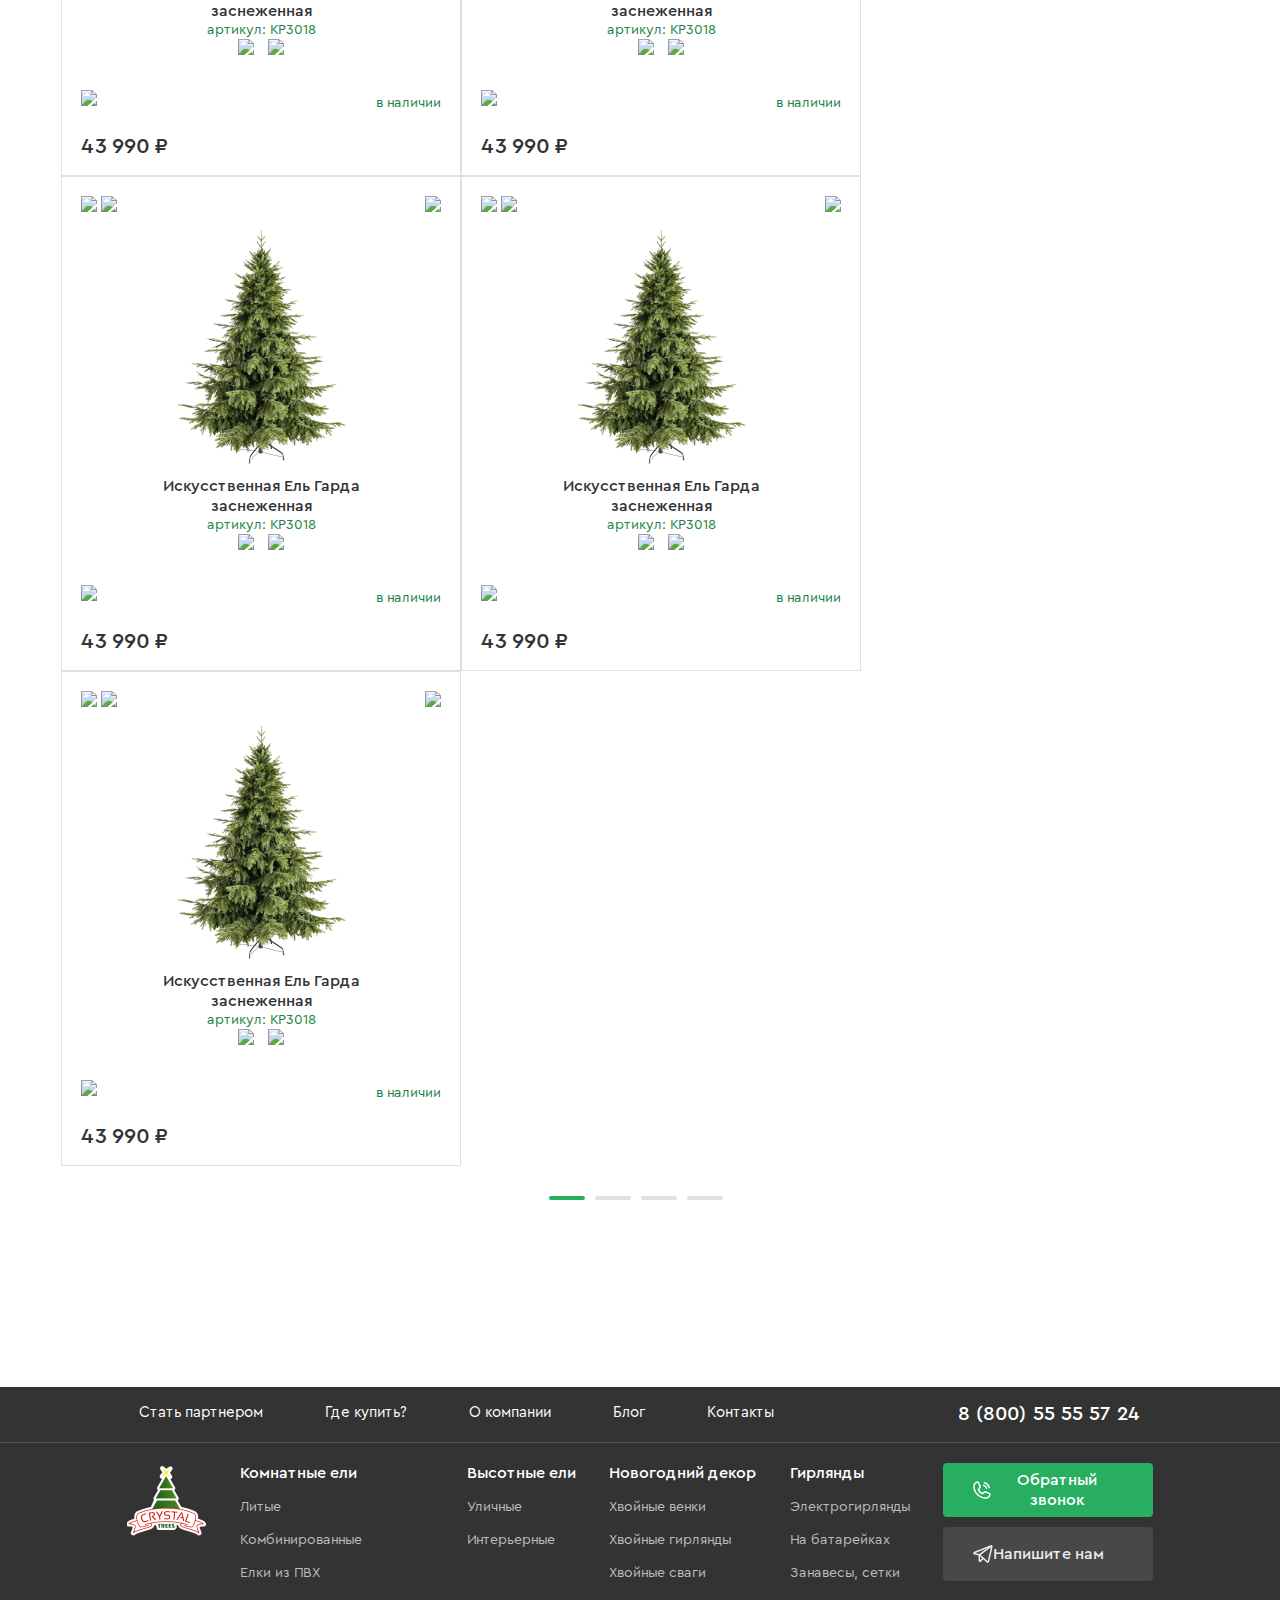
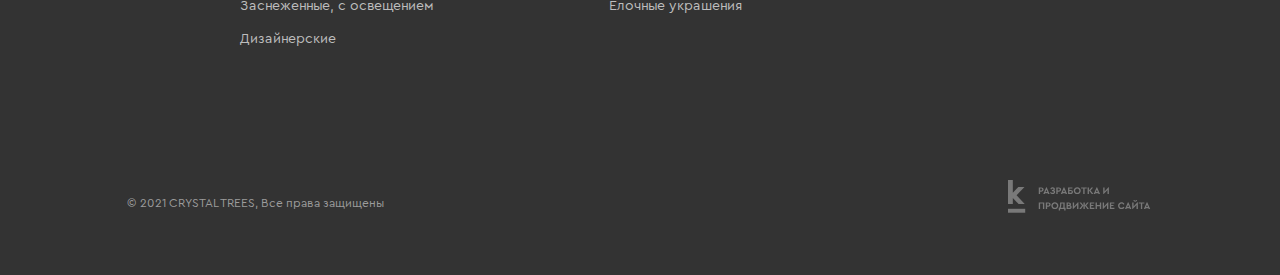
==== commit 41db8c50: "14.01.2022" ====
--- a/catalog.html
+++ b/catalog.html
@@ -3,7 +3,7 @@
 <head>
     <meta charset="UTF-8">
     <meta name="viewport" content="width=device-width, initial-scale=1.0">
-    <title>Каталог</title>
+    <title>Crystal Trees</title>
     <link type="image/x-icon" rel="icon" href="public/favicon.ico">
     <link rel="stylesheet" href="css/catalog.css">
 </head>
@@ -18,13 +18,28 @@
                 <a class = "link" href="//google.com">Контакты</a>
             </div>
             <div class="info">
-                <span class="email-text">world@crystaltrees.ru</span>
-                <span class="email-text phone">8 (800) 55 55 57 24</span>
+                <a class="email-text" href="mailto:world@crystaltrees.ru">world@crystaltrees.ru</a>
+                <a class="email-text phone" href="tel:+780055555724">8 (800) 55 55 57 24</a>
             </div>
         </div> 
-        <div class="sticky-menu">
+    <div class="sticky-menu">
+        <div class="sticky-menu_left">
             <div class="burger">
-                <img class="burger_icon" src="/img/list.svg">
+                <input id="burger_toggle" type="checkbox">
+                <label class="burger_icon" for="burger_toggle">
+                    <span class="burger_icon__span"></span>
+                </label>
+                <ul class="menu_box">
+                    <div class="burger_products">
+                        <li class="burger_products_header">Комнатные ели</li>
+                        <li class="burger_products_header">Высотные ели</li>
+                        <li class="burger_products_header">Новогодний декор</li>
+                        <li class="burger_products_header">Гирлянды</li>
+                    </div>
+                    <div class="burger_social"></div>
+                    <div class="burger_banner"></div>
+
+                </ul>
             </div>
             <div class="logo_wrap">
                 <img class="logo" src="/img/logo.svg" alt="">               
@@ -47,13 +62,14 @@
                     </ul>
                 </div>
             </div>
-            <div class="sticky-menu-func">
-                <div class="search">
-                </div>
-                <div class="scales">
-                </div>
+        </div>
+        <div class="sticky-menu-func">
+            <div class="search">
+            </div>
+            <div class="scales">
             </div>
         </div>
+    </div>
         <div class="container">
             <div class="main_heading">
                 <div class="line">
@@ -71,26 +87,32 @@
                                 <div class="product_item">
                                     <div class="item_icons">
                                         <div class="item_icons_badge">
-                                            <img src="/img/new.svg">
-                                        </div>
-                                        <img class="showcasescale" src="/img/scalesshowcase.svg">
-                                    </div>
-                                    <div class="product_item_top">
-                                        <div class="item_image gap-between">
-                                            <img src="/img/shotlandija1.png">
-                                        </div>
-                                        <div class="item_name gap-between">
-                                            <span>Искусственная Ель Шотландия</span>
-                                        </div>
-                                        <div class="item_article gap-between">
-                                            <span>артикул: KP3018</span>
-                                        </div>
-                                        <div class="item_rating">
-                                            <img class="rating" src="/img/rating.svg">
-                                            <a href="#"><img src="/img/review.svg"></a>
-                                        </div>
-                                    </div>
-                                    <div class="product_item_bottom">
+                                            <img src="/img/hit.svg">
+                                            <span class="item_icons_badge_desc">
+                                                <p class="item_icons_badge_desc__p">Хит</p>
+                                            </span>
+                                            <img src="/img/gift.svg">
+                                        </div>
+                                        <img class="showcasescale" src="/img/scalesshowcase.svg">
+                                    </div>
+                                    <div class="product_item_top">
+                                        <div class="item_image gap-between">
+                                            <img src="/img/shotlandija1.png">
+                                        </div>
+                                    </div>
+                                    <div class="product_item_bottom">
+                                        <div class="product_item_desc">
+                                            <div class="item_name gap-between">
+                                                <span>Искусственная Ель Шотландия</span>
+                                            </div>
+                                            <div class="item_article gap-between">
+                                                <span>артикул: KP3018</span>
+                                            </div>
+                                            <div class="item_rating">
+                                                <img class="rating" src="/img/rating.svg">
+                                                <a href="#"><img src="/img/review.svg"></a>
+                                            </div>
+                                        </div>
                                         <div class="product_item_height">
                                             <a href="#"><img src="/img/size.svg"></a>
                                             <span class="avilability">в наличии</span>
@@ -101,7 +123,7 @@
                                                 <div class="product_item_sale_price"></div>
                                             </div>
                                             <div class="product_item_buy">
-                                                <a><img src="/img/shoppingcartgreen.svg"></a>
+                                                <a class="product_item_buy_icon"></a>
                                             </div>
                                         </div>
                                     </div>
@@ -109,37 +131,43 @@
                                 <div class="product_item">
                                     <div class="item_icons">
                                         <div class="item_icons_badge">
-                                            <img src="/img/new.svg">
-                                        </div>
-                                        <img class="showcasescale" src="/img/scalesshowcase.svg">
-                                    </div>
-                                    <div class="product_item_top">
-                                        <div class="item_image gap-between">
-                                            <img src="/img/shotlandija1.png">
-                                        </div>
-                                        <div class="item_name gap-between">
-                                            <span>Искусственная Ель Шотландия</span>
-                                        </div>
-                                        <div class="item_article gap-between">
-                                            <span>артикул: KP3018</span>
-                                        </div>
-                                        <div class="item_rating">
-                                            <img class="rating" src="/img/rating.svg">
-                                            <a href="#"><img src="/img/review.svg"></a>
-                                        </div>
-                                    </div>
-                                    <div class="product_item_bottom">
-                                        <div class="product_item_height">
-                                            <a href="#"><img src="/img/size.svg"></a>
-                                            <span class="avilability">в наличии</span>
-                                        </div>
-                                        <div class="product_item_price">
-                                            <div class="product_item_price_wrap">
-                                                <span class="showcase_price">28 990 ₽</span>
-                                                <div class="product_item_sale_price"></div>
-                                            </div>
-                                            <div class="product_item_buy">
-                                                <a><img src="/img/shoppingcartgreen.svg"></a>
+                                            <img src="/img/hit.svg">
+                                            <span class="item_icons_badge_desc">
+                                                <p class="item_icons_badge_desc__p">Хит</p>
+                                            </span>
+                                            <img src="/img/gift.svg">
+                                        </div>
+                                        <img class="showcasescale" src="/img/scalesshowcase.svg">
+                                    </div>
+                                    <div class="product_item_top">
+                                        <div class="item_image gap-between">
+                                            <img src="/img/shotlandija1.png">
+                                        </div>
+                                    </div>
+                                    <div class="product_item_bottom">
+                                        <div class="product_item_desc">
+                                            <div class="item_name gap-between">
+                                                <span>Искусственная Ель Гарда заснеженная</span>
+                                            </div>
+                                            <div class="item_article gap-between">
+                                                <span>артикул: KP3018</span>
+                                            </div>
+                                            <div class="item_rating">
+                                                <img class="rating" src="/img/rating.svg">
+                                                <a href="#"><img src="/img/review.svg"></a>
+                                            </div>
+                                        </div>
+                                        <div class="product_item_height">
+                                            <a href="#"><img src="/img/size.svg"></a>
+                                            <span class="avilability">в наличии</span>
+                                        </div>
+                                        <div class="product_item_price">
+                                            <div class="product_item_price_wrap">
+                                                <span class="showcase_price">43 990 ₽</span>
+                                                <div class="product_item_sale_price"></div>
+                                            </div>
+                                            <div class="product_item_buy">
+                                                <a class="product_item_buy_icon"></a>
                                             </div>
                                         </div>
                                     </div>
@@ -147,37 +175,43 @@
                                 <div class="product_item">
                                     <div class="item_icons">
                                         <div class="item_icons_badge">
-                                            <img src="/img/new.svg">
-                                        </div>
-                                        <img class="showcasescale" src="/img/scalesshowcase.svg">
-                                    </div>
-                                    <div class="product_item_top">
-                                        <div class="item_image gap-between">
-                                            <img src="/img/shotlandija1.png">
-                                        </div>
-                                        <div class="item_name gap-between">
-                                            <span>Искусственная Ель Шотландия</span>
-                                        </div>
-                                        <div class="item_article gap-between">
-                                            <span>артикул: KP3018</span>
-                                        </div>
-                                        <div class="item_rating">
-                                            <img class="rating" src="/img/rating.svg">
-                                            <a href="#"><img src="/img/review.svg"></a>
-                                        </div>
-                                    </div>
-                                    <div class="product_item_bottom">
-                                        <div class="product_item_height">
-                                            <a href="#"><img src="/img/size.svg"></a>
-                                            <span class="avilability">в наличии</span>
-                                        </div>
-                                        <div class="product_item_price">
-                                            <div class="product_item_price_wrap">
-                                                <span class="showcase_price">28 990 ₽</span>
-                                                <div class="product_item_sale_price"></div>
-                                            </div>
-                                            <div class="product_item_buy">
-                                                <a><img src="/img/shoppingcartgreen.svg"></a>
+                                            <img src="/img/hit.svg">
+                                            <span class="item_icons_badge_desc">
+                                                <p class="item_icons_badge_desc__p">Хит</p>
+                                            </span>
+                                            <img src="/img/gift.svg">
+                                        </div>
+                                        <img class="showcasescale" src="/img/scalesshowcase.svg">
+                                    </div>
+                                    <div class="product_item_top">
+                                        <div class="item_image gap-between">
+                                            <img src="/img/shotlandija1.png">
+                                        </div>
+                                    </div>
+                                    <div class="product_item_bottom">
+                                        <div class="product_item_desc">
+                                            <div class="item_name gap-between">
+                                                <span>Искусственная Ель Гарда заснеженная</span>
+                                            </div>
+                                            <div class="item_article gap-between">
+                                                <span>артикул: KP3018</span>
+                                            </div>
+                                            <div class="item_rating">
+                                                <img class="rating" src="/img/rating.svg">
+                                                <a href="#"><img src="/img/review.svg"></a>
+                                            </div>
+                                        </div>
+                                        <div class="product_item_height">
+                                            <a href="#"><img src="/img/size.svg"></a>
+                                            <span class="avilability">в наличии</span>
+                                        </div>
+                                        <div class="product_item_price">
+                                            <div class="product_item_price_wrap">
+                                                <span class="showcase_price">43 990 ₽</span>
+                                                <div class="product_item_sale_price"></div>
+                                            </div>
+                                            <div class="product_item_buy">
+                                                <a class="product_item_buy_icon"></a>
                                             </div>
                                         </div>
                                     </div>
@@ -185,37 +219,43 @@
                                 <div class="product_item">
                                     <div class="item_icons">
                                         <div class="item_icons_badge">
-                                            <img src="/img/new.svg">
-                                        </div>
-                                        <img class="showcasescale" src="/img/scalesshowcase.svg">
-                                    </div>
-                                    <div class="product_item_top">
-                                        <div class="item_image gap-between">
-                                            <img src="/img/shotlandija1.png">
-                                        </div>
-                                        <div class="item_name gap-between">
-                                            <span>Искусственная Ель Шотландия</span>
-                                        </div>
-                                        <div class="item_article gap-between">
-                                            <span>артикул: KP3018</span>
-                                        </div>
-                                        <div class="item_rating">
-                                            <img class="rating" src="/img/rating.svg">
-                                            <a href="#"><img src="/img/review.svg"></a>
-                                        </div>
-                                    </div>
-                                    <div class="product_item_bottom">
-                                        <div class="product_item_height">
-                                            <a href="#"><img src="/img/size.svg"></a>
-                                            <span class="avilability">в наличии</span>
-                                        </div>
-                                        <div class="product_item_price">
-                                            <div class="product_item_price_wrap">
-                                                <span class="showcase_price">28 990 ₽</span>
-                                                <div class="product_item_sale_price"></div>
-                                            </div>
-                                            <div class="product_item_buy">
-                                                <a><img src="/img/shoppingcartgreen.svg"></a>
+                                            <img src="/img/hit.svg">
+                                            <span class="item_icons_badge_desc">
+                                                <p class="item_icons_badge_desc__p">Хит</p>
+                                            </span>
+                                            <img src="/img/gift.svg">
+                                        </div>
+                                        <img class="showcasescale" src="/img/scalesshowcase.svg">
+                                    </div>
+                                    <div class="product_item_top">
+                                        <div class="item_image gap-between">
+                                            <img src="/img/shotlandija1.png">
+                                        </div>
+                                    </div>
+                                    <div class="product_item_bottom">
+                                        <div class="product_item_desc">
+                                            <div class="item_name gap-between">
+                                                <span>Искусственная Ель Гарда заснеженная</span>
+                                            </div>
+                                            <div class="item_article gap-between">
+                                                <span>артикул: KP3018</span>
+                                            </div>
+                                            <div class="item_rating">
+                                                <img class="rating" src="/img/rating.svg">
+                                                <a href="#"><img src="/img/review.svg"></a>
+                                            </div>
+                                        </div>
+                                        <div class="product_item_height">
+                                            <a href="#"><img src="/img/size.svg"></a>
+                                            <span class="avilability">в наличии</span>
+                                        </div>
+                                        <div class="product_item_price">
+                                            <div class="product_item_price_wrap">
+                                                <span class="showcase_price">43 990 ₽</span>
+                                                <div class="product_item_sale_price"></div>
+                                            </div>
+                                            <div class="product_item_buy">
+                                                <a class="product_item_buy_icon"></a>
                                             </div>
                                         </div>
                                     </div>
@@ -223,37 +263,43 @@
                                 <div class="product_item">
                                     <div class="item_icons">
                                         <div class="item_icons_badge">
-                                            <img src="/img/new.svg">
-                                        </div>
-                                        <img class="showcasescale" src="/img/scalesshowcase.svg">
-                                    </div>
-                                    <div class="product_item_top">
-                                        <div class="item_image gap-between">
-                                            <img src="/img/shotlandija1.png">
-                                        </div>
-                                        <div class="item_name gap-between">
-                                            <span>Искусственная Ель Шотландия</span>
-                                        </div>
-                                        <div class="item_article gap-between">
-                                            <span>артикул: KP3018</span>
-                                        </div>
-                                        <div class="item_rating">
-                                            <img class="rating" src="/img/rating.svg">
-                                            <a href="#"><img src="/img/review.svg"></a>
-                                        </div>
-                                    </div>
-                                    <div class="product_item_bottom">
-                                        <div class="product_item_height">
-                                            <a href="#"><img src="/img/size.svg"></a>
-                                            <span class="avilability">в наличии</span>
-                                        </div>
-                                        <div class="product_item_price">
-                                            <div class="product_item_price_wrap">
-                                                <span class="showcase_price">28 990 ₽</span>
-                                                <div class="product_item_sale_price"></div>
-                                            </div>
-                                            <div class="product_item_buy">
-                                                <a><img src="/img/shoppingcartgreen.svg"></a>
+                                            <img src="/img/hit.svg">
+                                            <span class="item_icons_badge_desc">
+                                                <p class="item_icons_badge_desc__p">Хит</p>
+                                            </span>
+                                            <img src="/img/gift.svg">
+                                        </div>
+                                        <img class="showcasescale" src="/img/scalesshowcase.svg">
+                                    </div>
+                                    <div class="product_item_top">
+                                        <div class="item_image gap-between">
+                                            <img src="/img/shotlandija1.png">
+                                        </div>
+                                    </div>
+                                    <div class="product_item_bottom">
+                                        <div class="product_item_desc">
+                                            <div class="item_name gap-between">
+                                                <span>Искусственная Ель Гарда заснеженная</span>
+                                            </div>
+                                            <div class="item_article gap-between">
+                                                <span>артикул: KP3018</span>
+                                            </div>
+                                            <div class="item_rating">
+                                                <img class="rating" src="/img/rating.svg">
+                                                <a href="#"><img src="/img/review.svg"></a>
+                                            </div>
+                                        </div>
+                                        <div class="product_item_height">
+                                            <a href="#"><img src="/img/size.svg"></a>
+                                            <span class="avilability">в наличии</span>
+                                        </div>
+                                        <div class="product_item_price">
+                                            <div class="product_item_price_wrap">
+                                                <span class="showcase_price">43 990 ₽</span>
+                                                <div class="product_item_sale_price"></div>
+                                            </div>
+                                            <div class="product_item_buy">
+                                                <a class="product_item_buy_icon"></a>
                                             </div>
                                         </div>
                                     </div>
@@ -261,37 +307,43 @@
                                 <div class="product_item">
                                     <div class="item_icons">
                                         <div class="item_icons_badge">
-                                            <img src="/img/new.svg">
-                                        </div>
-                                        <img class="showcasescale" src="/img/scalesshowcase.svg">
-                                    </div>
-                                    <div class="product_item_top">
-                                        <div class="item_image gap-between">
-                                            <img src="/img/shotlandija1.png">
-                                        </div>
-                                        <div class="item_name gap-between">
-                                            <span>Искусственная Ель Шотландия</span>
-                                        </div>
-                                        <div class="item_article gap-between">
-                                            <span>артикул: KP3018</span>
-                                        </div>
-                                        <div class="item_rating">
-                                            <img class="rating" src="/img/rating.svg">
-                                            <a href="#"><img src="/img/review.svg"></a>
-                                        </div>
-                                    </div>
-                                    <div class="product_item_bottom">
-                                        <div class="product_item_height">
-                                            <a href="#"><img src="/img/size.svg"></a>
-                                            <span class="avilability">в наличии</span>
-                                        </div>
-                                        <div class="product_item_price">
-                                            <div class="product_item_price_wrap">
-                                                <span class="showcase_price">28 990 ₽</span>
-                                                <div class="product_item_sale_price"></div>
-                                            </div>
-                                            <div class="product_item_buy">
-                                                <a><img src="/img/shoppingcartgreen.svg"></a>
+                                            <img src="/img/hit.svg">
+                                            <span class="item_icons_badge_desc">
+                                                <p class="item_icons_badge_desc__p">Хит</p>
+                                            </span>
+                                            <img src="/img/gift.svg">
+                                        </div>
+                                        <img class="showcasescale" src="/img/scalesshowcase.svg">
+                                    </div>
+                                    <div class="product_item_top">
+                                        <div class="item_image gap-between">
+                                            <img src="/img/shotlandija1.png">
+                                        </div>
+                                    </div>
+                                    <div class="product_item_bottom">
+                                        <div class="product_item_desc">
+                                            <div class="item_name gap-between">
+                                                <span>Искусственная Ель Гарда заснеженная</span>
+                                            </div>
+                                            <div class="item_article gap-between">
+                                                <span>артикул: KP3018</span>
+                                            </div>
+                                            <div class="item_rating">
+                                                <img class="rating" src="/img/rating.svg">
+                                                <a href="#"><img src="/img/review.svg"></a>
+                                            </div>
+                                        </div>
+                                        <div class="product_item_height">
+                                            <a href="#"><img src="/img/size.svg"></a>
+                                            <span class="avilability">в наличии</span>
+                                        </div>
+                                        <div class="product_item_price">
+                                            <div class="product_item_price_wrap">
+                                                <span class="showcase_price">43 990 ₽</span>
+                                                <div class="product_item_sale_price"></div>
+                                            </div>
+                                            <div class="product_item_buy">
+                                                <a class="product_item_buy_icon"></a>
                                             </div>
                                         </div>
                                     </div>
@@ -299,37 +351,43 @@
                                 <div class="product_item">
                                     <div class="item_icons">
                                         <div class="item_icons_badge">
-                                            <img src="/img/new.svg">
-                                        </div>
-                                        <img class="showcasescale" src="/img/scalesshowcase.svg">
-                                    </div>
-                                    <div class="product_item_top">
-                                        <div class="item_image gap-between">
-                                            <img src="/img/shotlandija1.png">
-                                        </div>
-                                        <div class="item_name gap-between">
-                                            <span>Искусственная Ель Шотландия</span>
-                                        </div>
-                                        <div class="item_article gap-between">
-                                            <span>артикул: KP3018</span>
-                                        </div>
-                                        <div class="item_rating">
-                                            <img class="rating" src="/img/rating.svg">
-                                            <a href="#"><img src="/img/review.svg"></a>
-                                        </div>
-                                    </div>
-                                    <div class="product_item_bottom">
-                                        <div class="product_item_height">
-                                            <a href="#"><img src="/img/size.svg"></a>
-                                            <span class="avilability">в наличии</span>
-                                        </div>
-                                        <div class="product_item_price">
-                                            <div class="product_item_price_wrap">
-                                                <span class="showcase_price">28 990 ₽</span>
-                                                <div class="product_item_sale_price"></div>
-                                            </div>
-                                            <div class="product_item_buy">
-                                                <a><img src="/img/shoppingcartgreen.svg"></a>
+                                            <img src="/img/hit.svg">
+                                            <span class="item_icons_badge_desc">
+                                                <p class="item_icons_badge_desc__p">Хит</p>
+                                            </span>
+                                            <img src="/img/gift.svg">
+                                        </div>
+                                        <img class="showcasescale" src="/img/scalesshowcase.svg">
+                                    </div>
+                                    <div class="product_item_top">
+                                        <div class="item_image gap-between">
+                                            <img src="/img/shotlandija1.png">
+                                        </div>
+                                    </div>
+                                    <div class="product_item_bottom">
+                                        <div class="product_item_desc">
+                                            <div class="item_name gap-between">
+                                                <span>Искусственная Ель Гарда заснеженная</span>
+                                            </div>
+                                            <div class="item_article gap-between">
+                                                <span>артикул: KP3018</span>
+                                            </div>
+                                            <div class="item_rating">
+                                                <img class="rating" src="/img/rating.svg">
+                                                <a href="#"><img src="/img/review.svg"></a>
+                                            </div>
+                                        </div>
+                                        <div class="product_item_height">
+                                            <a href="#"><img src="/img/size.svg"></a>
+                                            <span class="avilability">в наличии</span>
+                                        </div>
+                                        <div class="product_item_price">
+                                            <div class="product_item_price_wrap">
+                                                <span class="showcase_price">43 990 ₽</span>
+                                                <div class="product_item_sale_price"></div>
+                                            </div>
+                                            <div class="product_item_buy">
+                                                <a class="product_item_buy_icon"></a>
                                             </div>
                                         </div>
                                     </div>
@@ -337,37 +395,43 @@
                                 <div class="product_item">
                                     <div class="item_icons">
                                         <div class="item_icons_badge">
-                                            <img src="/img/new.svg">
-                                        </div>
-                                        <img class="showcasescale" src="/img/scalesshowcase.svg">
-                                    </div>
-                                    <div class="product_item_top">
-                                        <div class="item_image gap-between">
-                                            <img src="/img/shotlandija1.png">
-                                        </div>
-                                        <div class="item_name gap-between">
-                                            <span>Искусственная Ель Шотландия</span>
-                                        </div>
-                                        <div class="item_article gap-between">
-                                            <span>артикул: KP3018</span>
-                                        </div>
-                                        <div class="item_rating">
-                                            <img class="rating" src="/img/rating.svg">
-                                            <a href="#"><img src="/img/review.svg"></a>
-                                        </div>
-                                    </div>
-                                    <div class="product_item_bottom">
-                                        <div class="product_item_height">
-                                            <a href="#"><img src="/img/size.svg"></a>
-                                            <span class="avilability">в наличии</span>
-                                        </div>
-                                        <div class="product_item_price">
-                                            <div class="product_item_price_wrap">
-                                                <span class="showcase_price">28 990 ₽</span>
-                                                <div class="product_item_sale_price"></div>
-                                            </div>
-                                            <div class="product_item_buy">
-                                                <a><img src="/img/shoppingcartgreen.svg"></a>
+                                            <img src="/img/hit.svg">
+                                            <span class="item_icons_badge_desc">
+                                                <p class="item_icons_badge_desc__p">Хит</p>
+                                            </span>
+                                            <img src="/img/gift.svg">
+                                        </div>
+                                        <img class="showcasescale" src="/img/scalesshowcase.svg">
+                                    </div>
+                                    <div class="product_item_top">
+                                        <div class="item_image gap-between">
+                                            <img src="/img/shotlandija1.png">
+                                        </div>
+                                    </div>
+                                    <div class="product_item_bottom">
+                                        <div class="product_item_desc">
+                                            <div class="item_name gap-between">
+                                                <span>Искусственная Ель Гарда заснеженная</span>
+                                            </div>
+                                            <div class="item_article gap-between">
+                                                <span>артикул: KP3018</span>
+                                            </div>
+                                            <div class="item_rating">
+                                                <img class="rating" src="/img/rating.svg">
+                                                <a href="#"><img src="/img/review.svg"></a>
+                                            </div>
+                                        </div>
+                                        <div class="product_item_height">
+                                            <a href="#"><img src="/img/size.svg"></a>
+                                            <span class="avilability">в наличии</span>
+                                        </div>
+                                        <div class="product_item_price">
+                                            <div class="product_item_price_wrap">
+                                                <span class="showcase_price">43 990 ₽</span>
+                                                <div class="product_item_sale_price"></div>
+                                            </div>
+                                            <div class="product_item_buy">
+                                                <a class="product_item_buy_icon"></a>
                                             </div>
                                         </div>
                                     </div>
@@ -375,308 +439,353 @@
                             </div>
                             <div class="big_banner">
                                 <img class="big_banner__img" src="/img/bigbanner.png">
+                                <div class="big_banner_desc">
+                                    <span class="big_banner_desc_title">Коллекция 2021</span>
+                                    <span class="big_banner_desc_text">Лучший подарок на Новый Год — это Ёлка!</span>
+                                </div>
                             </div>
                             <div class="products-list">
                                 <div class="product_item">
                                     <div class="item_icons">
                                         <div class="item_icons_badge">
-                                            <img src="/img/new.svg">
-                                        </div>
-                                        <img class="showcasescale" src="/img/scalesshowcase.svg">
-                                    </div>
-                                    <div class="product_item_top">
-                                        <div class="item_image gap-between">
-                                            <img src="/img/shotlandija1.png">
-                                        </div>
-                                        <div class="item_name gap-between">
-                                            <span>Искусственная Ель Шотландия</span>
-                                        </div>
-                                        <div class="item_article gap-between">
-                                            <span>артикул: KP3018</span>
-                                        </div>
-                                        <div class="item_rating">
-                                            <img class="rating" src="/img/rating.svg">
-                                            <a href="#"><img src="/img/review.svg"></a>
-                                        </div>
-                                    </div>
-                                    <div class="product_item_bottom">
-                                        <div class="product_item_height">
-                                            <a href="#"><img src="/img/size.svg"></a>
-                                            <span class="avilability">в наличии</span>
-                                        </div>
-                                        <div class="product_item_price">
-                                            <div class="product_item_price_wrap">
-                                                <span class="showcase_price">28 990 ₽</span>
-                                                <div class="product_item_sale_price"></div>
-                                            </div>
-                                            <div class="product_item_buy">
-                                                <a><img src="/img/shoppingcartgreen.svg"></a>
-                                            </div>
-                                        </div>
-                                    </div>
-                                </div>
-                                <div class="product_item">
-                                    <div class="item_icons">
-                                        <div class="item_icons_badge">
-                                            <img src="/img/new.svg">
-                                        </div>
-                                        <img class="showcasescale" src="/img/scalesshowcase.svg">
-                                    </div>
-                                    <div class="product_item_top">
-                                        <div class="item_image gap-between">
-                                            <img src="/img/shotlandija1.png">
-                                        </div>
-                                        <div class="item_name gap-between">
-                                            <span>Искусственная Ель Шотландия</span>
-                                        </div>
-                                        <div class="item_article gap-between">
-                                            <span>артикул: KP3018</span>
-                                        </div>
-                                        <div class="item_rating">
-                                            <img class="rating" src="/img/rating.svg">
-                                            <a href="#"><img src="/img/review.svg"></a>
-                                        </div>
-                                    </div>
-                                    <div class="product_item_bottom">
-                                        <div class="product_item_height">
-                                            <a href="#"><img src="/img/size.svg"></a>
-                                            <span class="avilability">в наличии</span>
-                                        </div>
-                                        <div class="product_item_price">
-                                            <div class="product_item_price_wrap">
-                                                <span class="showcase_price">28 990 ₽</span>
-                                                <div class="product_item_sale_price"></div>
-                                            </div>
-                                            <div class="product_item_buy">
-                                                <a><img src="/img/shoppingcartgreen.svg"></a>
-                                            </div>
-                                        </div>
-                                    </div>
-                                </div>
-                                <div class="product_item">
-                                    <div class="item_icons">
-                                        <div class="item_icons_badge">
-                                            <img src="/img/new.svg">
-                                        </div>
-                                        <img class="showcasescale" src="/img/scalesshowcase.svg">
-                                    </div>
-                                    <div class="product_item_top">
-                                        <div class="item_image gap-between">
-                                            <img src="/img/shotlandija1.png">
-                                        </div>
-                                        <div class="item_name gap-between">
-                                            <span>Искусственная Ель Шотландия</span>
-                                        </div>
-                                        <div class="item_article gap-between">
-                                            <span>артикул: KP3018</span>
-                                        </div>
-                                        <div class="item_rating">
-                                            <img class="rating" src="/img/rating.svg">
-                                            <a href="#"><img src="/img/review.svg"></a>
-                                        </div>
-                                    </div>
-                                    <div class="product_item_bottom">
-                                        <div class="product_item_height">
-                                            <a href="#"><img src="/img/size.svg"></a>
-                                            <span class="avilability">в наличии</span>
-                                        </div>
-                                        <div class="product_item_price">
-                                            <div class="product_item_price_wrap">
-                                                <span class="showcase_price">28 990 ₽</span>
-                                                <div class="product_item_sale_price"></div>
-                                            </div>
-                                            <div class="product_item_buy">
-                                                <a><img src="/img/shoppingcartgreen.svg"></a>
-                                            </div>
-                                        </div>
-                                    </div>
-                                </div>
-                                <div class="product_item">
-                                    <div class="item_icons">
-                                        <div class="item_icons_badge">
-                                            <img src="/img/new.svg">
-                                        </div>
-                                        <img class="showcasescale" src="/img/scalesshowcase.svg">
-                                    </div>
-                                    <div class="product_item_top">
-                                        <div class="item_image gap-between">
-                                            <img src="/img/shotlandija1.png">
-                                        </div>
-                                        <div class="item_name gap-between">
-                                            <span>Искусственная Ель Шотландия</span>
-                                        </div>
-                                        <div class="item_article gap-between">
-                                            <span>артикул: KP3018</span>
-                                        </div>
-                                        <div class="item_rating">
-                                            <img class="rating" src="/img/rating.svg">
-                                            <a href="#"><img src="/img/review.svg"></a>
-                                        </div>
-                                    </div>
-                                    <div class="product_item_bottom">
-                                        <div class="product_item_height">
-                                            <a href="#"><img src="/img/size.svg"></a>
-                                            <span class="avilability">в наличии</span>
-                                        </div>
-                                        <div class="product_item_price">
-                                            <div class="product_item_price_wrap">
-                                                <span class="showcase_price">28 990 ₽</span>
-                                                <div class="product_item_sale_price"></div>
-                                            </div>
-                                            <div class="product_item_buy">
-                                                <a><img src="/img/shoppingcartgreen.svg"></a>
-                                            </div>
-                                        </div>
-                                    </div>
-                                </div>
-                                <div class="product_item">
-                                    <div class="item_icons">
-                                        <div class="item_icons_badge">
-                                            <img src="/img/new.svg">
-                                        </div>
-                                        <img class="showcasescale" src="/img/scalesshowcase.svg">
-                                    </div>
-                                    <div class="product_item_top">
-                                        <div class="item_image gap-between">
-                                            <img src="/img/shotlandija1.png">
-                                        </div>
-                                        <div class="item_name gap-between">
-                                            <span>Искусственная Ель Шотландия</span>
-                                        </div>
-                                        <div class="item_article gap-between">
-                                            <span>артикул: KP3018</span>
-                                        </div>
-                                        <div class="item_rating">
-                                            <img class="rating" src="/img/rating.svg">
-                                            <a href="#"><img src="/img/review.svg"></a>
-                                        </div>
-                                    </div>
-                                    <div class="product_item_bottom">
-                                        <div class="product_item_height">
-                                            <a href="#"><img src="/img/size.svg"></a>
-                                            <span class="avilability">в наличии</span>
-                                        </div>
-                                        <div class="product_item_price">
-                                            <div class="product_item_price_wrap">
-                                                <span class="showcase_price">28 990 ₽</span>
-                                                <div class="product_item_sale_price"></div>
-                                            </div>
-                                            <div class="product_item_buy">
-                                                <a><img src="/img/shoppingcartgreen.svg"></a>
-                                            </div>
-                                        </div>
-                                    </div>
-                                </div>
-                                <div class="product_item">
-                                    <div class="item_icons">
-                                        <div class="item_icons_badge">
-                                            <img src="/img/new.svg">
-                                        </div>
-                                        <img class="showcasescale" src="/img/scalesshowcase.svg">
-                                    </div>
-                                    <div class="product_item_top">
-                                        <div class="item_image gap-between">
-                                            <img src="/img/shotlandija1.png">
-                                        </div>
-                                        <div class="item_name gap-between">
-                                            <span>Искусственная Ель Шотландия</span>
-                                        </div>
-                                        <div class="item_article gap-between">
-                                            <span>артикул: KP3018</span>
-                                        </div>
-                                        <div class="item_rating">
-                                            <img class="rating" src="/img/rating.svg">
-                                            <a href="#"><img src="/img/review.svg"></a>
-                                        </div>
-                                    </div>
-                                    <div class="product_item_bottom">
-                                        <div class="product_item_height">
-                                            <a href="#"><img src="/img/size.svg"></a>
-                                            <span class="avilability">в наличии</span>
-                                        </div>
-                                        <div class="product_item_price">
-                                            <div class="product_item_price_wrap">
-                                                <span class="showcase_price">28 990 ₽</span>
-                                                <div class="product_item_sale_price"></div>
-                                            </div>
-                                            <div class="product_item_buy">
-                                                <a><img src="/img/shoppingcartgreen.svg"></a>
-                                            </div>
-                                        </div>
-                                    </div>
-                                </div>
-                                <div class="product_item">
-                                    <div class="item_icons">
-                                        <div class="item_icons_badge">
-                                            <img src="/img/new.svg">
-                                        </div>
-                                        <img class="showcasescale" src="/img/scalesshowcase.svg">
-                                    </div>
-                                    <div class="product_item_top">
-                                        <div class="item_image gap-between">
-                                            <img src="/img/shotlandija1.png">
-                                        </div>
-                                        <div class="item_name gap-between">
-                                            <span>Искусственная Ель Шотландия</span>
-                                        </div>
-                                        <div class="item_article gap-between">
-                                            <span>артикул: KP3018</span>
-                                        </div>
-                                        <div class="item_rating">
-                                            <img class="rating" src="/img/rating.svg">
-                                            <a href="#"><img src="/img/review.svg"></a>
-                                        </div>
-                                    </div>
-                                    <div class="product_item_bottom">
-                                        <div class="product_item_height">
-                                            <a href="#"><img src="/img/size.svg"></a>
-                                            <span class="avilability">в наличии</span>
-                                        </div>
-                                        <div class="product_item_price">
-                                            <div class="product_item_price_wrap">
-                                                <span class="showcase_price">28 990 ₽</span>
-                                                <div class="product_item_sale_price"></div>
-                                            </div>
-                                            <div class="product_item_buy">
-                                                <a><img src="/img/shoppingcartgreen.svg"></a>
-                                            </div>
-                                        </div>
-                                    </div>
-                                </div>
-                                <div class="product_item">
-                                    <div class="item_icons">
-                                        <div class="item_icons_badge">
-                                            <img src="/img/new.svg">
-                                        </div>
-                                        <img class="showcasescale" src="/img/scalesshowcase.svg">
-                                    </div>
-                                    <div class="product_item_top">
-                                        <div class="item_image gap-between">
-                                            <img src="/img/shotlandija1.png">
-                                        </div>
-                                        <div class="item_name gap-between">
-                                            <span>Искусственная Ель Шотландия</span>
-                                        </div>
-                                        <div class="item_article gap-between">
-                                            <span>артикул: KP3018</span>
-                                        </div>
-                                        <div class="item_rating">
-                                            <img class="rating" src="/img/rating.svg">
-                                            <a href="#"><img src="/img/review.svg"></a>
-                                        </div>
-                                    </div>
-                                    <div class="product_item_bottom">
-                                        <div class="product_item_height">
-                                            <a href="#"><img src="/img/size.svg"></a>
-                                            <span class="avilability">в наличии</span>
-                                        </div>
-                                        <div class="product_item_price">
-                                            <div class="product_item_price_wrap">
-                                                <span class="showcase_price">28 990 ₽</span>
-                                                <div class="product_item_sale_price"></div>
-                                            </div>
-                                            <div class="product_item_buy">
-                                                <a><img src="/img/shoppingcartgreen.svg"></a>
+                                            <img src="/img/hit.svg">
+                                            <span class="item_icons_badge_desc">
+                                                <p class="item_icons_badge_desc__p">Хит</p>
+                                            </span>
+                                            <img src="/img/gift.svg">
+                                        </div>
+                                        <img class="showcasescale" src="/img/scalesshowcase.svg">
+                                    </div>
+                                    <div class="product_item_top">
+                                        <div class="item_image gap-between">
+                                            <img src="/img/shotlandija1.png">
+                                        </div>
+                                    </div>
+                                    <div class="product_item_bottom">
+                                        <div class="product_item_desc">
+                                            <div class="item_name gap-between">
+                                                <span>Искусственная Ель Гарда заснеженная</span>
+                                            </div>
+                                            <div class="item_article gap-between">
+                                                <span>артикул: KP3018</span>
+                                            </div>
+                                            <div class="item_rating">
+                                                <img class="rating" src="/img/rating.svg">
+                                                <a href="#"><img src="/img/review.svg"></a>
+                                            </div>
+                                        </div>
+                                        <div class="product_item_height">
+                                            <a href="#"><img src="/img/size.svg"></a>
+                                            <span class="avilability">в наличии</span>
+                                        </div>
+                                        <div class="product_item_price">
+                                            <div class="product_item_price_wrap">
+                                                <span class="showcase_price">43 990 ₽</span>
+                                                <div class="product_item_sale_price"></div>
+                                            </div>
+                                            <div class="product_item_buy">
+                                                <a class="product_item_buy_icon"></a>
+                                            </div>
+                                        </div>
+                                    </div>
+                                </div><div class="product_item">
+                                    <div class="item_icons">
+                                        <div class="item_icons_badge">
+                                            <img src="/img/hit.svg">
+                                            <span class="item_icons_badge_desc">
+                                                <p class="item_icons_badge_desc__p">Хит</p>
+                                            </span>
+                                            <img src="/img/gift.svg">
+                                        </div>
+                                        <img class="showcasescale" src="/img/scalesshowcase.svg">
+                                    </div>
+                                    <div class="product_item_top">
+                                        <div class="item_image gap-between">
+                                            <img src="/img/shotlandija1.png">
+                                        </div>
+                                    </div>
+                                    <div class="product_item_bottom">
+                                        <div class="product_item_desc">
+                                            <div class="item_name gap-between">
+                                                <span>Искусственная Ель Гарда заснеженная</span>
+                                            </div>
+                                            <div class="item_article gap-between">
+                                                <span>артикул: KP3018</span>
+                                            </div>
+                                            <div class="item_rating">
+                                                <img class="rating" src="/img/rating.svg">
+                                                <a href="#"><img src="/img/review.svg"></a>
+                                            </div>
+                                        </div>
+                                        <div class="product_item_height">
+                                            <a href="#"><img src="/img/size.svg"></a>
+                                            <span class="avilability">в наличии</span>
+                                        </div>
+                                        <div class="product_item_price">
+                                            <div class="product_item_price_wrap">
+                                                <span class="showcase_price">43 990 ₽</span>
+                                                <div class="product_item_sale_price"></div>
+                                            </div>
+                                            <div class="product_item_buy">
+                                                <a class="product_item_buy_icon"></a>
+                                            </div>
+                                        </div>
+                                    </div>
+                                </div><div class="product_item">
+                                    <div class="item_icons">
+                                        <div class="item_icons_badge">
+                                            <img src="/img/hit.svg">
+                                            <span class="item_icons_badge_desc">
+                                                <p class="item_icons_badge_desc__p">Хит</p>
+                                            </span>
+                                            <img src="/img/gift.svg">
+                                        </div>
+                                        <img class="showcasescale" src="/img/scalesshowcase.svg">
+                                    </div>
+                                    <div class="product_item_top">
+                                        <div class="item_image gap-between">
+                                            <img src="/img/shotlandija1.png">
+                                        </div>
+                                    </div>
+                                    <div class="product_item_bottom">
+                                        <div class="product_item_desc">
+                                            <div class="item_name gap-between">
+                                                <span>Искусственная Ель Гарда заснеженная</span>
+                                            </div>
+                                            <div class="item_article gap-between">
+                                                <span>артикул: KP3018</span>
+                                            </div>
+                                            <div class="item_rating">
+                                                <img class="rating" src="/img/rating.svg">
+                                                <a href="#"><img src="/img/review.svg"></a>
+                                            </div>
+                                        </div>
+                                        <div class="product_item_height">
+                                            <a href="#"><img src="/img/size.svg"></a>
+                                            <span class="avilability">в наличии</span>
+                                        </div>
+                                        <div class="product_item_price">
+                                            <div class="product_item_price_wrap">
+                                                <span class="showcase_price">43 990 ₽</span>
+                                                <div class="product_item_sale_price"></div>
+                                            </div>
+                                            <div class="product_item_buy">
+                                                <a class="product_item_buy_icon"></a>
+                                            </div>
+                                        </div>
+                                    </div>
+                                </div><div class="product_item">
+                                    <div class="item_icons">
+                                        <div class="item_icons_badge">
+                                            <img src="/img/hit.svg">
+                                            <span class="item_icons_badge_desc">
+                                                <p class="item_icons_badge_desc__p">Хит</p>
+                                            </span>
+                                            <img src="/img/gift.svg">
+                                        </div>
+                                        <img class="showcasescale" src="/img/scalesshowcase.svg">
+                                    </div>
+                                    <div class="product_item_top">
+                                        <div class="item_image gap-between">
+                                            <img src="/img/shotlandija1.png">
+                                        </div>
+                                    </div>
+                                    <div class="product_item_bottom">
+                                        <div class="product_item_desc">
+                                            <div class="item_name gap-between">
+                                                <span>Искусственная Ель Гарда заснеженная</span>
+                                            </div>
+                                            <div class="item_article gap-between">
+                                                <span>артикул: KP3018</span>
+                                            </div>
+                                            <div class="item_rating">
+                                                <img class="rating" src="/img/rating.svg">
+                                                <a href="#"><img src="/img/review.svg"></a>
+                                            </div>
+                                        </div>
+                                        <div class="product_item_height">
+                                            <a href="#"><img src="/img/size.svg"></a>
+                                            <span class="avilability">в наличии</span>
+                                        </div>
+                                        <div class="product_item_price">
+                                            <div class="product_item_price_wrap">
+                                                <span class="showcase_price">43 990 ₽</span>
+                                                <div class="product_item_sale_price"></div>
+                                            </div>
+                                            <div class="product_item_buy">
+                                                <a class="product_item_buy_icon"></a>
+                                            </div>
+                                        </div>
+                                    </div>
+                                </div><div class="product_item">
+                                    <div class="item_icons">
+                                        <div class="item_icons_badge">
+                                            <img src="/img/hit.svg">
+                                            <span class="item_icons_badge_desc">
+                                                <p class="item_icons_badge_desc__p">Хит</p>
+                                            </span>
+                                            <img src="/img/gift.svg">
+                                        </div>
+                                        <img class="showcasescale" src="/img/scalesshowcase.svg">
+                                    </div>
+                                    <div class="product_item_top">
+                                        <div class="item_image gap-between">
+                                            <img src="/img/shotlandija1.png">
+                                        </div>
+                                    </div>
+                                    <div class="product_item_bottom">
+                                        <div class="product_item_desc">
+                                            <div class="item_name gap-between">
+                                                <span>Искусственная Ель Гарда заснеженная</span>
+                                            </div>
+                                            <div class="item_article gap-between">
+                                                <span>артикул: KP3018</span>
+                                            </div>
+                                            <div class="item_rating">
+                                                <img class="rating" src="/img/rating.svg">
+                                                <a href="#"><img src="/img/review.svg"></a>
+                                            </div>
+                                        </div>
+                                        <div class="product_item_height">
+                                            <a href="#"><img src="/img/size.svg"></a>
+                                            <span class="avilability">в наличии</span>
+                                        </div>
+                                        <div class="product_item_price">
+                                            <div class="product_item_price_wrap">
+                                                <span class="showcase_price">43 990 ₽</span>
+                                                <div class="product_item_sale_price"></div>
+                                            </div>
+                                            <div class="product_item_buy">
+                                                <a class="product_item_buy_icon"></a>
+                                            </div>
+                                        </div>
+                                    </div>
+                                </div><div class="product_item">
+                                    <div class="item_icons">
+                                        <div class="item_icons_badge">
+                                            <img src="/img/hit.svg">
+                                            <span class="item_icons_badge_desc">
+                                                <p class="item_icons_badge_desc__p">Хит</p>
+                                            </span>
+                                            <img src="/img/gift.svg">
+                                        </div>
+                                        <img class="showcasescale" src="/img/scalesshowcase.svg">
+                                    </div>
+                                    <div class="product_item_top">
+                                        <div class="item_image gap-between">
+                                            <img src="/img/shotlandija1.png">
+                                        </div>
+                                    </div>
+                                    <div class="product_item_bottom">
+                                        <div class="product_item_desc">
+                                            <div class="item_name gap-between">
+                                                <span>Искусственная Ель Гарда заснеженная</span>
+                                            </div>
+                                            <div class="item_article gap-between">
+                                                <span>артикул: KP3018</span>
+                                            </div>
+                                            <div class="item_rating">
+                                                <img class="rating" src="/img/rating.svg">
+                                                <a href="#"><img src="/img/review.svg"></a>
+                                            </div>
+                                        </div>
+                                        <div class="product_item_height">
+                                            <a href="#"><img src="/img/size.svg"></a>
+                                            <span class="avilability">в наличии</span>
+                                        </div>
+                                        <div class="product_item_price">
+                                            <div class="product_item_price_wrap">
+                                                <span class="showcase_price">43 990 ₽</span>
+                                                <div class="product_item_sale_price"></div>
+                                            </div>
+                                            <div class="product_item_buy">
+                                                <a class="product_item_buy_icon"></a>
+                                            </div>
+                                        </div>
+                                    </div>
+                                </div><div class="product_item">
+                                    <div class="item_icons">
+                                        <div class="item_icons_badge">
+                                            <img src="/img/hit.svg">
+                                            <span class="item_icons_badge_desc">
+                                                <p class="item_icons_badge_desc__p">Хит</p>
+                                            </span>
+                                            <img src="/img/gift.svg">
+                                        </div>
+                                        <img class="showcasescale" src="/img/scalesshowcase.svg">
+                                    </div>
+                                    <div class="product_item_top">
+                                        <div class="item_image gap-between">
+                                            <img src="/img/shotlandija1.png">
+                                        </div>
+                                    </div>
+                                    <div class="product_item_bottom">
+                                        <div class="product_item_desc">
+                                            <div class="item_name gap-between">
+                                                <span>Искусственная Ель Гарда заснеженная</span>
+                                            </div>
+                                            <div class="item_article gap-between">
+                                                <span>артикул: KP3018</span>
+                                            </div>
+                                            <div class="item_rating">
+                                                <img class="rating" src="/img/rating.svg">
+                                                <a href="#"><img src="/img/review.svg"></a>
+                                            </div>
+                                        </div>
+                                        <div class="product_item_height">
+                                            <a href="#"><img src="/img/size.svg"></a>
+                                            <span class="avilability">в наличии</span>
+                                        </div>
+                                        <div class="product_item_price">
+                                            <div class="product_item_price_wrap">
+                                                <span class="showcase_price">43 990 ₽</span>
+                                                <div class="product_item_sale_price"></div>
+                                            </div>
+                                            <div class="product_item_buy">
+                                                <a class="product_item_buy_icon"></a>
+                                            </div>
+                                        </div>
+                                    </div>
+                                </div><div class="product_item">
+                                    <div class="item_icons">
+                                        <div class="item_icons_badge">
+                                            <img src="/img/hit.svg">
+                                            <span class="item_icons_badge_desc">
+                                                <p class="item_icons_badge_desc__p">Хит</p>
+                                            </span>
+                                            <img src="/img/gift.svg">
+                                        </div>
+                                        <img class="showcasescale" src="/img/scalesshowcase.svg">
+                                    </div>
+                                    <div class="product_item_top">
+                                        <div class="item_image gap-between">
+                                            <img src="/img/shotlandija1.png">
+                                        </div>
+                                    </div>
+                                    <div class="product_item_bottom">
+                                        <div class="product_item_desc">
+                                            <div class="item_name gap-between">
+                                                <span>Искусственная Ель Гарда заснеженная</span>
+                                            </div>
+                                            <div class="item_article gap-between">
+                                                <span>артикул: KP3018</span>
+                                            </div>
+                                            <div class="item_rating">
+                                                <img class="rating" src="/img/rating.svg">
+                                                <a href="#"><img src="/img/review.svg"></a>
+                                            </div>
+                                        </div>
+                                        <div class="product_item_height">
+                                            <a href="#"><img src="/img/size.svg"></a>
+                                            <span class="avilability">в наличии</span>
+                                        </div>
+                                        <div class="product_item_price">
+                                            <div class="product_item_price_wrap">
+                                                <span class="showcase_price">43 990 ₽</span>
+                                                <div class="product_item_sale_price"></div>
+                                            </div>
+                                            <div class="product_item_buy">
+                                                <a class="product_item_buy_icon"></a>
                                             </div>
                                         </div>
                                     </div>
@@ -691,7 +800,11 @@
                         <div class="product_item">
                             <div class="item_icons">
                                 <div class="item_icons_badge">
-                                    <img src="/img/new.svg">
+                                    <img src="/img/hit.svg">
+                                    <span class="item_icons_badge_desc">
+                                        <p class="item_icons_badge_desc__p">Хит</p>
+                                    </span>
+                                    <img src="/img/gift.svg">
                                 </div>
                                 <img class="showcasescale" src="/img/scalesshowcase.svg">
                             </div>
@@ -699,37 +812,42 @@
                                 <div class="item_image gap-between">
                                     <img src="/img/shotlandija1.png">
                                 </div>
-                                <div class="item_name gap-between">
-                                    <span>Искусственная Ель Шотландия</span>
-                                </div>
-                                <div class="item_article gap-between">
-                                    <span>артикул: KP3018</span>
-                                </div>
-                                <div class="item_rating">
-                                    <img class="rating" src="/img/rating.svg">
-                                    <a href="#"><img src="/img/review.svg"></a>
-                                </div>
                             </div>
                             <div class="product_item_bottom">
+                                <div class="product_item_desc">
+                                    <div class="item_name gap-between">
+                                        <span>Искусственная Ель Гарда заснеженная</span>
+                                    </div>
+                                    <div class="item_article gap-between">
+                                        <span>артикул: KP3018</span>
+                                    </div>
+                                    <div class="item_rating">
+                                        <img class="rating" src="/img/rating.svg">
+                                        <a href="#"><img src="/img/review.svg"></a>
+                                    </div>
+                                </div>
                                 <div class="product_item_height">
                                     <a href="#"><img src="/img/size.svg"></a>
                                     <span class="avilability">в наличии</span>
                                 </div>
                                 <div class="product_item_price">
                                     <div class="product_item_price_wrap">
-                                        <span class="showcase_price">28 990 ₽</span>
+                                        <span class="showcase_price">43 990 ₽</span>
                                         <div class="product_item_sale_price"></div>
                                     </div>
                                     <div class="product_item_buy">
-                                        <a><img src="/img/shoppingcartgreen.svg"></a>
-                                    </div>
-                                </div>
-                            </div>
-                        </div>
-                        <div class="product_item">
+                                        <a class="product_item_buy_icon"></a>
+                                    </div>
+                                </div>
+                            </div>
+                        </div><div class="product_item">
                             <div class="item_icons">
                                 <div class="item_icons_badge">
-                                    <img src="/img/new.svg">
+                                    <img src="/img/hit.svg">
+                                    <span class="item_icons_badge_desc">
+                                        <p class="item_icons_badge_desc__p">Хит</p>
+                                    </span>
+                                    <img src="/img/gift.svg">
                                 </div>
                                 <img class="showcasescale" src="/img/scalesshowcase.svg">
                             </div>
@@ -737,37 +855,42 @@
                                 <div class="item_image gap-between">
                                     <img src="/img/shotlandija1.png">
                                 </div>
-                                <div class="item_name gap-between">
-                                    <span>Искусственная Ель Шотландия</span>
-                                </div>
-                                <div class="item_article gap-between">
-                                    <span>артикул: KP3018</span>
-                                </div>
-                                <div class="item_rating">
-                                    <img class="rating" src="/img/rating.svg">
-                                    <a href="#"><img src="/img/review.svg"></a>
-                                </div>
                             </div>
                             <div class="product_item_bottom">
+                                <div class="product_item_desc">
+                                    <div class="item_name gap-between">
+                                        <span>Искусственная Ель Гарда заснеженная</span>
+                                    </div>
+                                    <div class="item_article gap-between">
+                                        <span>артикул: KP3018</span>
+                                    </div>
+                                    <div class="item_rating">
+                                        <img class="rating" src="/img/rating.svg">
+                                        <a href="#"><img src="/img/review.svg"></a>
+                                    </div>
+                                </div>
                                 <div class="product_item_height">
                                     <a href="#"><img src="/img/size.svg"></a>
                                     <span class="avilability">в наличии</span>
                                 </div>
                                 <div class="product_item_price">
                                     <div class="product_item_price_wrap">
-                                        <span class="showcase_price">28 990 ₽</span>
+                                        <span class="showcase_price">43 990 ₽</span>
                                         <div class="product_item_sale_price"></div>
                                     </div>
                                     <div class="product_item_buy">
-                                        <a><img src="/img/shoppingcartgreen.svg"></a>
-                                    </div>
-                                </div>
-                            </div>
-                        </div>
-                        <div class="product_item">
+                                        <a class="product_item_buy_icon"></a>
+                                    </div>
+                                </div>
+                            </div>
+                        </div><div class="product_item">
                             <div class="item_icons">
                                 <div class="item_icons_badge">
-                                    <img src="/img/new.svg">
+                                    <img src="/img/hit.svg">
+                                    <span class="item_icons_badge_desc">
+                                        <p class="item_icons_badge_desc__p">Хит</p>
+                                    </span>
+                                    <img src="/img/gift.svg">
                                 </div>
                                 <img class="showcasescale" src="/img/scalesshowcase.svg">
                             </div>
@@ -775,37 +898,42 @@
                                 <div class="item_image gap-between">
                                     <img src="/img/shotlandija1.png">
                                 </div>
-                                <div class="item_name gap-between">
-                                    <span>Искусственная Ель Шотландия</span>
-                                </div>
-                                <div class="item_article gap-between">
-                                    <span>артикул: KP3018</span>
-                                </div>
-                                <div class="item_rating">
-                                    <img class="rating" src="/img/rating.svg">
-                                    <a href="#"><img src="/img/review.svg"></a>
-                                </div>
                             </div>
                             <div class="product_item_bottom">
+                                <div class="product_item_desc">
+                                    <div class="item_name gap-between">
+                                        <span>Искусственная Ель Гарда заснеженная</span>
+                                    </div>
+                                    <div class="item_article gap-between">
+                                        <span>артикул: KP3018</span>
+                                    </div>
+                                    <div class="item_rating">
+                                        <img class="rating" src="/img/rating.svg">
+                                        <a href="#"><img src="/img/review.svg"></a>
+                                    </div>
+                                </div>
                                 <div class="product_item_height">
                                     <a href="#"><img src="/img/size.svg"></a>
                                     <span class="avilability">в наличии</span>
                                 </div>
                                 <div class="product_item_price">
                                     <div class="product_item_price_wrap">
-                                        <span class="showcase_price">28 990 ₽</span>
+                                        <span class="showcase_price">43 990 ₽</span>
                                         <div class="product_item_sale_price"></div>
                                     </div>
                                     <div class="product_item_buy">
-                                        <a><img src="/img/shoppingcartgreen.svg"></a>
-                                    </div>
-                                </div>
-                            </div>
-                        </div>
-                        <div class="product_item">
+                                        <a class="product_item_buy_icon"></a>
+                                    </div>
+                                </div>
+                            </div>
+                        </div><div class="product_item">
                             <div class="item_icons">
                                 <div class="item_icons_badge">
-                                    <img src="/img/new.svg">
+                                    <img src="/img/hit.svg">
+                                    <span class="item_icons_badge_desc">
+                                        <p class="item_icons_badge_desc__p">Хит</p>
+                                    </span>
+                                    <img src="/img/gift.svg">
                                 </div>
                                 <img class="showcasescale" src="/img/scalesshowcase.svg">
                             </div>
@@ -813,37 +941,42 @@
                                 <div class="item_image gap-between">
                                     <img src="/img/shotlandija1.png">
                                 </div>
-                                <div class="item_name gap-between">
-                                    <span>Искусственная Ель Шотландия</span>
-                                </div>
-                                <div class="item_article gap-between">
-                                    <span>артикул: KP3018</span>
-                                </div>
-                                <div class="item_rating">
-                                    <img class="rating" src="/img/rating.svg">
-                                    <a href="#"><img src="/img/review.svg"></a>
-                                </div>
                             </div>
                             <div class="product_item_bottom">
+                                <div class="product_item_desc">
+                                    <div class="item_name gap-between">
+                                        <span>Искусственная Ель Гарда заснеженная</span>
+                                    </div>
+                                    <div class="item_article gap-between">
+                                        <span>артикул: KP3018</span>
+                                    </div>
+                                    <div class="item_rating">
+                                        <img class="rating" src="/img/rating.svg">
+                                        <a href="#"><img src="/img/review.svg"></a>
+                                    </div>
+                                </div>
                                 <div class="product_item_height">
                                     <a href="#"><img src="/img/size.svg"></a>
                                     <span class="avilability">в наличии</span>
                                 </div>
                                 <div class="product_item_price">
                                     <div class="product_item_price_wrap">
-                                        <span class="showcase_price">28 990 ₽</span>
+                                        <span class="showcase_price">43 990 ₽</span>
                                         <div class="product_item_sale_price"></div>
                                     </div>
                                     <div class="product_item_buy">
-                                        <a><img src="/img/shoppingcartgreen.svg"></a>
-                                    </div>
-                                </div>
-                            </div>
-                        </div>
-                        <div class="product_item">
+                                        <a class="product_item_buy_icon"></a>
+                                    </div>
+                                </div>
+                            </div>
+                        </div><div class="product_item">
                             <div class="item_icons">
                                 <div class="item_icons_badge">
-                                    <img src="/img/new.svg">
+                                    <img src="/img/hit.svg">
+                                    <span class="item_icons_badge_desc">
+                                        <p class="item_icons_badge_desc__p">Хит</p>
+                                    </span>
+                                    <img src="/img/gift.svg">
                                 </div>
                                 <img class="showcasescale" src="/img/scalesshowcase.svg">
                             </div>
@@ -851,29 +984,31 @@
                                 <div class="item_image gap-between">
                                     <img src="/img/shotlandija1.png">
                                 </div>
-                                <div class="item_name gap-between">
-                                    <span>Искусственная Ель Шотландия</span>
-                                </div>
-                                <div class="item_article gap-between">
-                                    <span>артикул: KP3018</span>
-                                </div>
-                                <div class="item_rating">
-                                    <img class="rating" src="/img/rating.svg">
-                                    <a href="#"><img src="/img/review.svg"></a>
-                                </div>
                             </div>
                             <div class="product_item_bottom">
+                                <div class="product_item_desc">
+                                    <div class="item_name gap-between">
+                                        <span>Искусственная Ель Гарда заснеженная</span>
+                                    </div>
+                                    <div class="item_article gap-between">
+                                        <span>артикул: KP3018</span>
+                                    </div>
+                                    <div class="item_rating">
+                                        <img class="rating" src="/img/rating.svg">
+                                        <a href="#"><img src="/img/review.svg"></a>
+                                    </div>
+                                </div>
                                 <div class="product_item_height">
                                     <a href="#"><img src="/img/size.svg"></a>
                                     <span class="avilability">в наличии</span>
                                 </div>
                                 <div class="product_item_price">
                                     <div class="product_item_price_wrap">
-                                        <span class="showcase_price">28 990 ₽</span>
+                                        <span class="showcase_price">43 990 ₽</span>
                                         <div class="product_item_sale_price"></div>
                                     </div>
                                     <div class="product_item_buy">
-                                        <a><img src="/img/shoppingcartgreen.svg"></a>
+                                        <a class="product_item_buy_icon"></a>
                                     </div>
                                 </div>
                             </div>
@@ -897,7 +1032,7 @@
                  <a class = "link" href="//google.com">Контакты</a>
                 </div>
                  <div class="footer_top_line_info">
-                     <span class="email-text phone">8 (800) 55 55 57 24</span>
+                    <a class="email-text phone" href="tel:+780055555724">8 (800) 55 55 57 24</a>
                  </div>
             </div>
             <div class="footer_main_line">
--- a/css/catalog.css
+++ b/css/catalog.css
@@ -4,6 +4,8 @@
 @import "common/sticky-menu.css";
 @import "common/product_item.css";
 @import "common/dots_slider.css";
+@import "common/burger.css";
+@import "common/big_banner.css";
 @import "layout.css";
 
 .products-list{
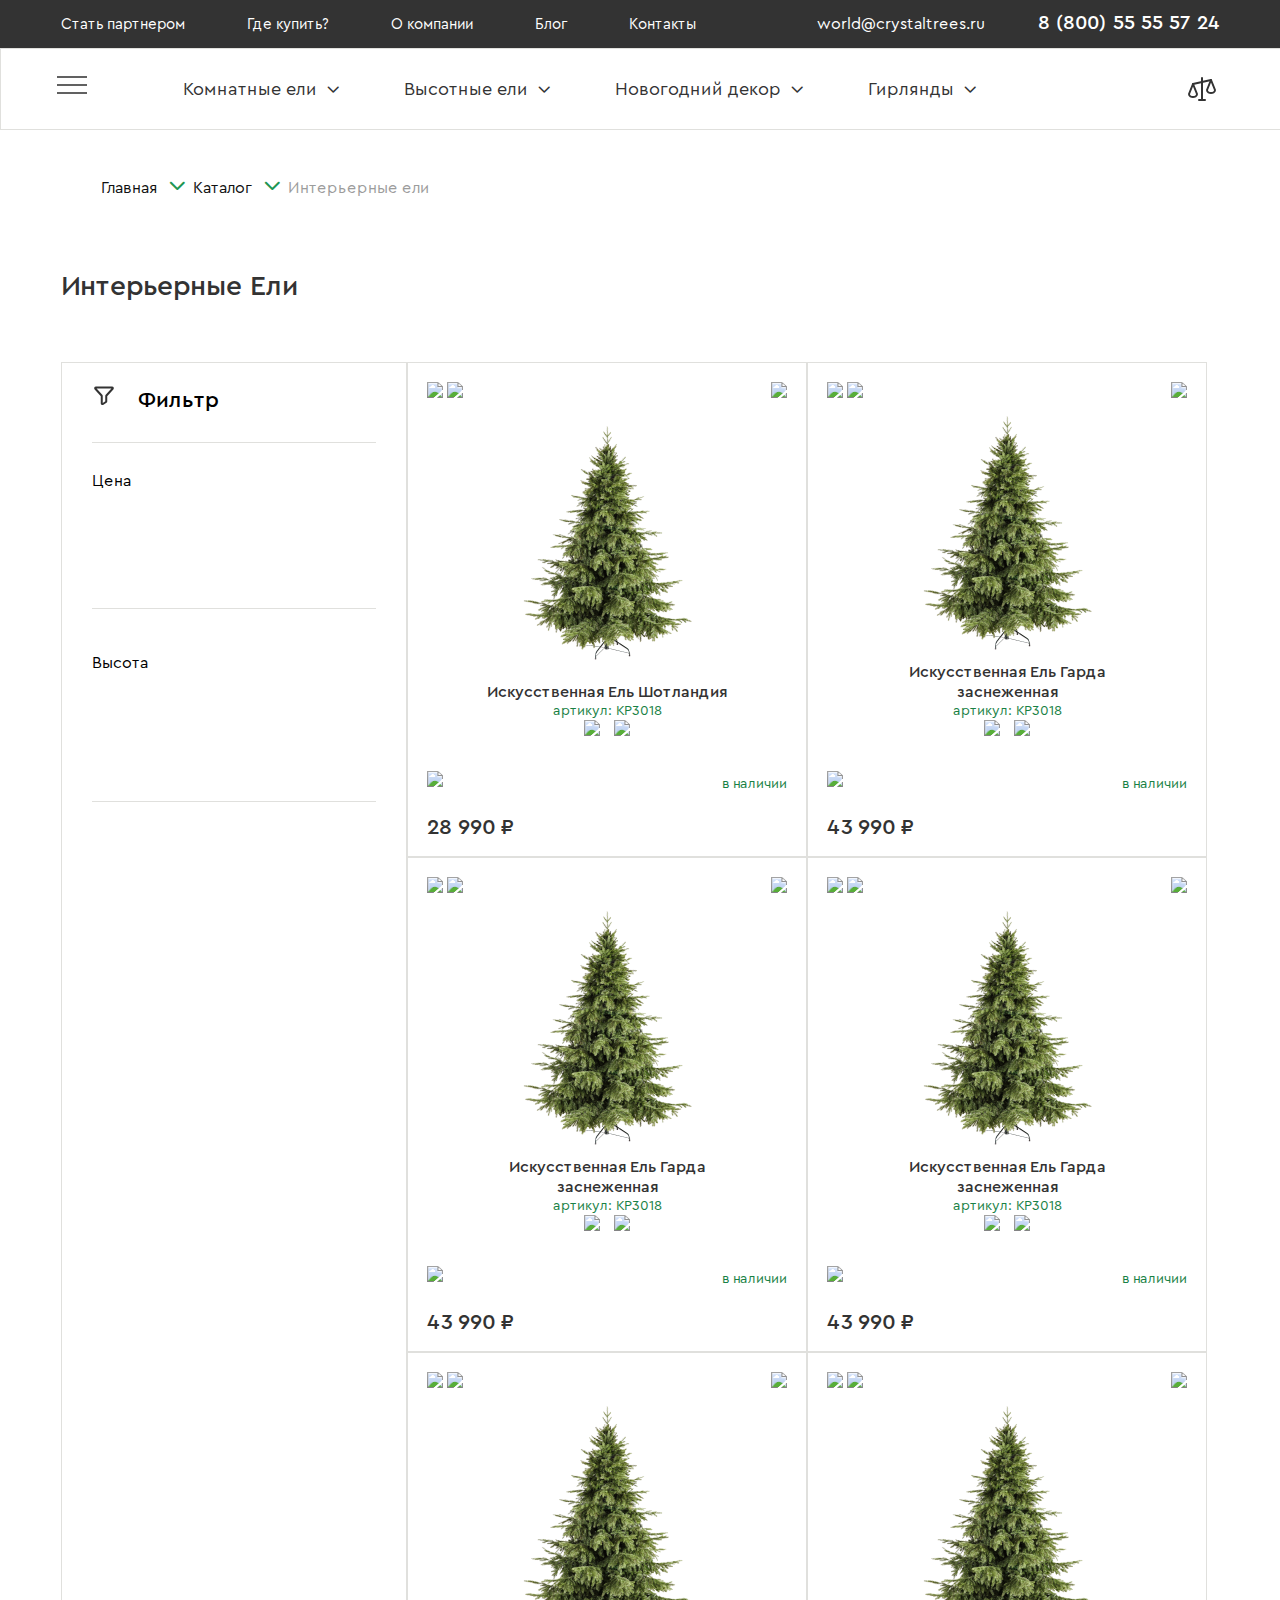
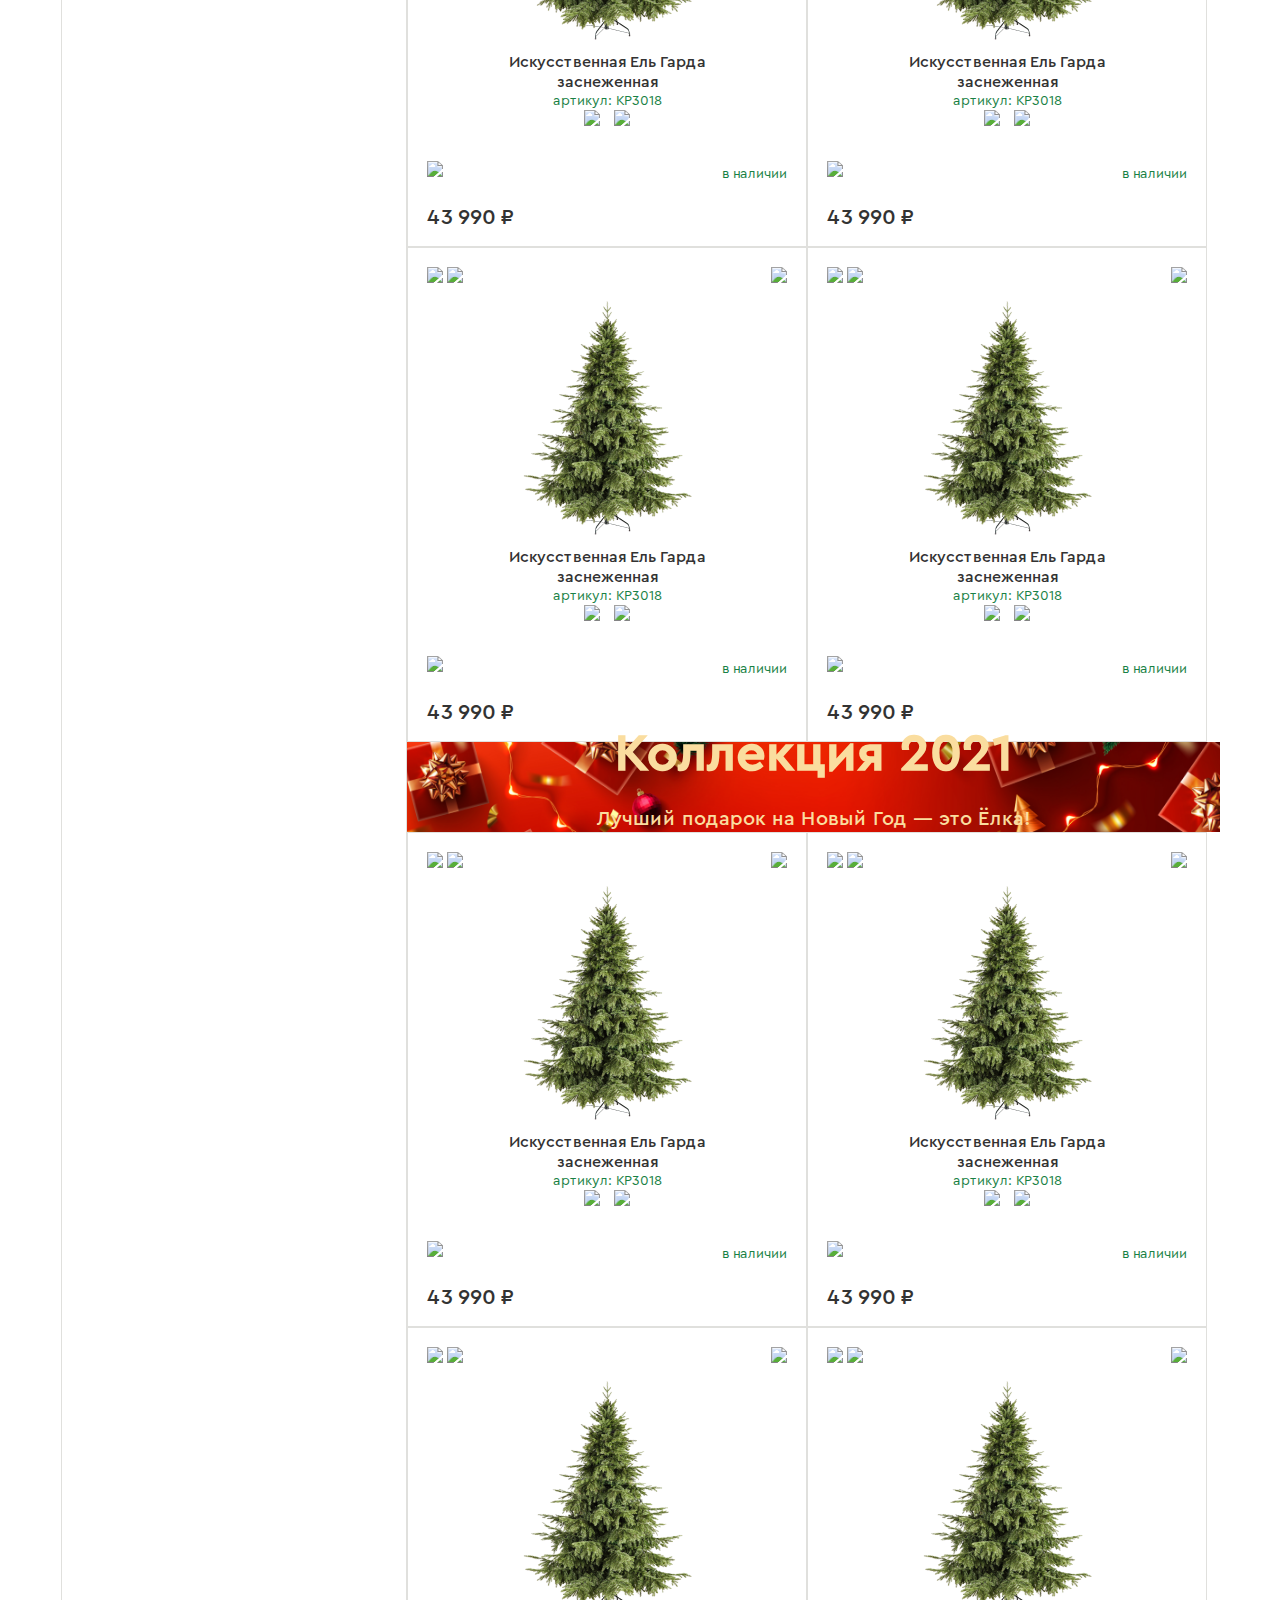
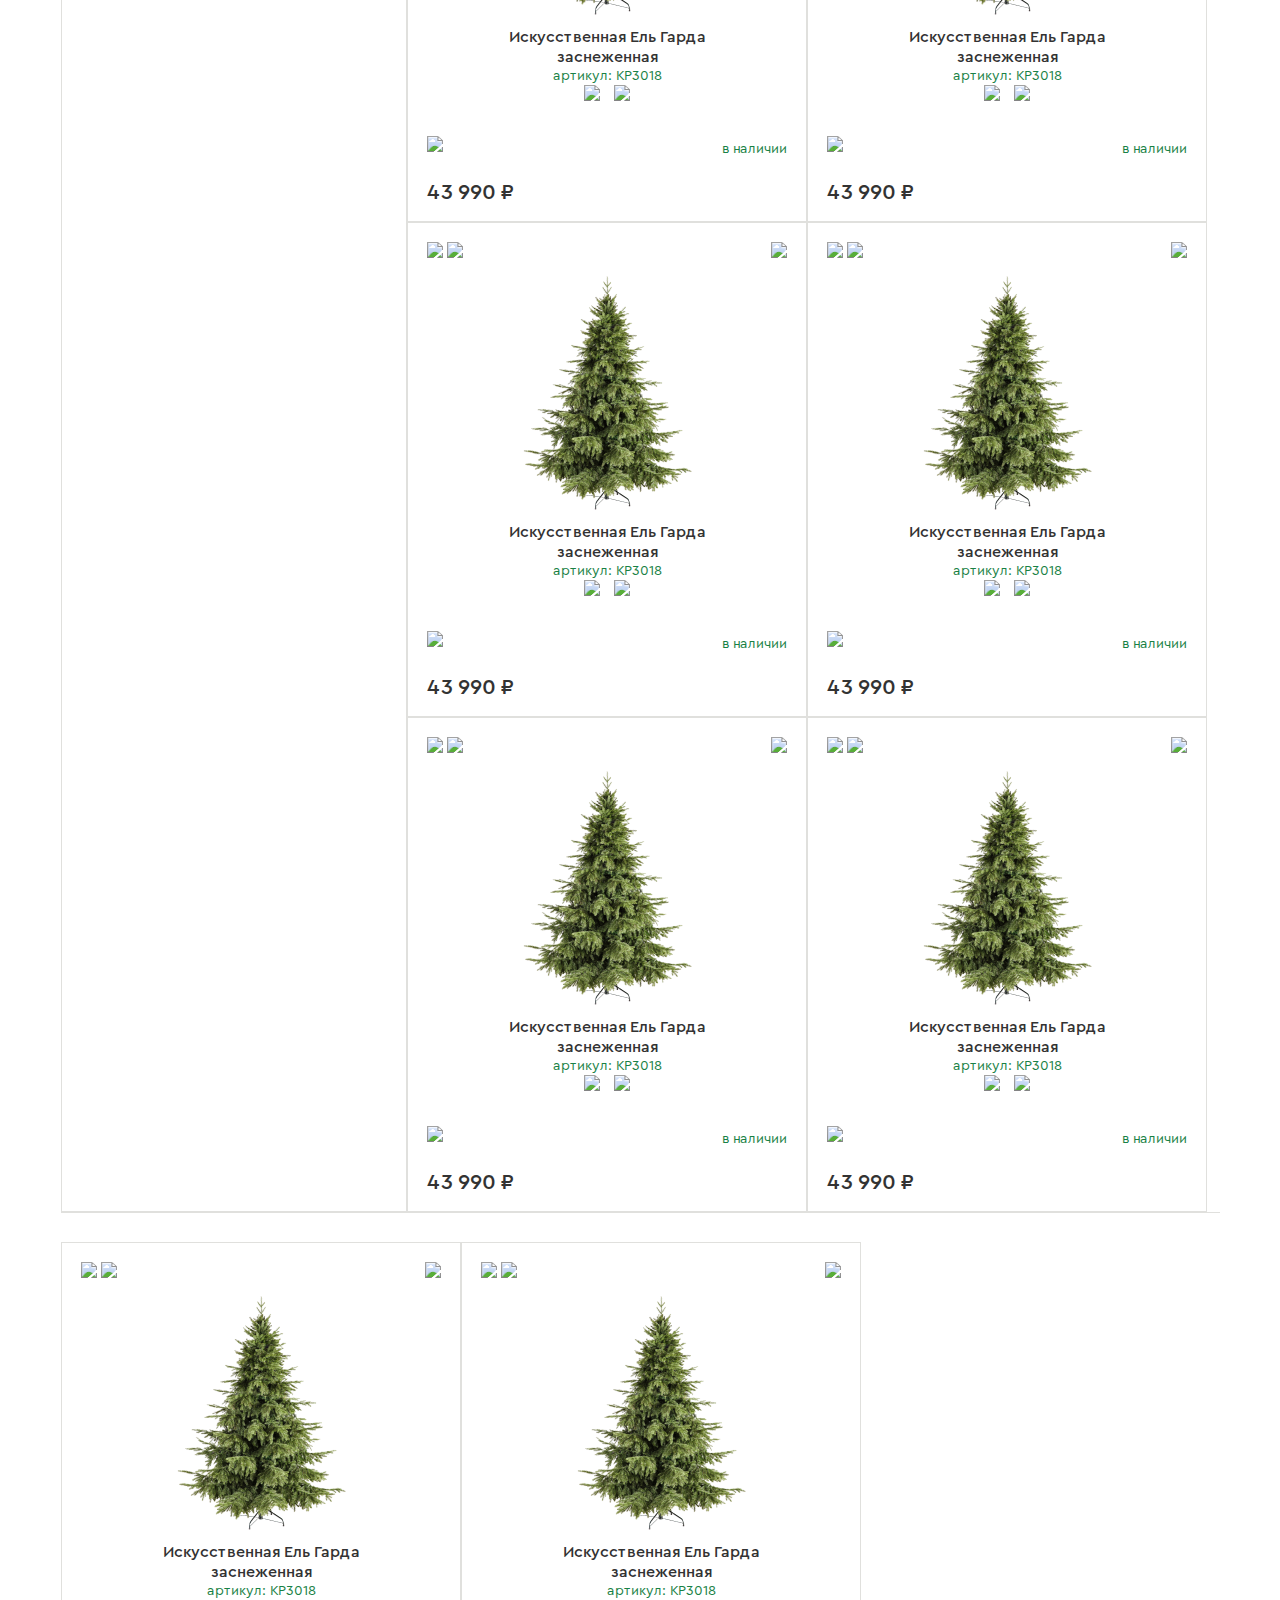
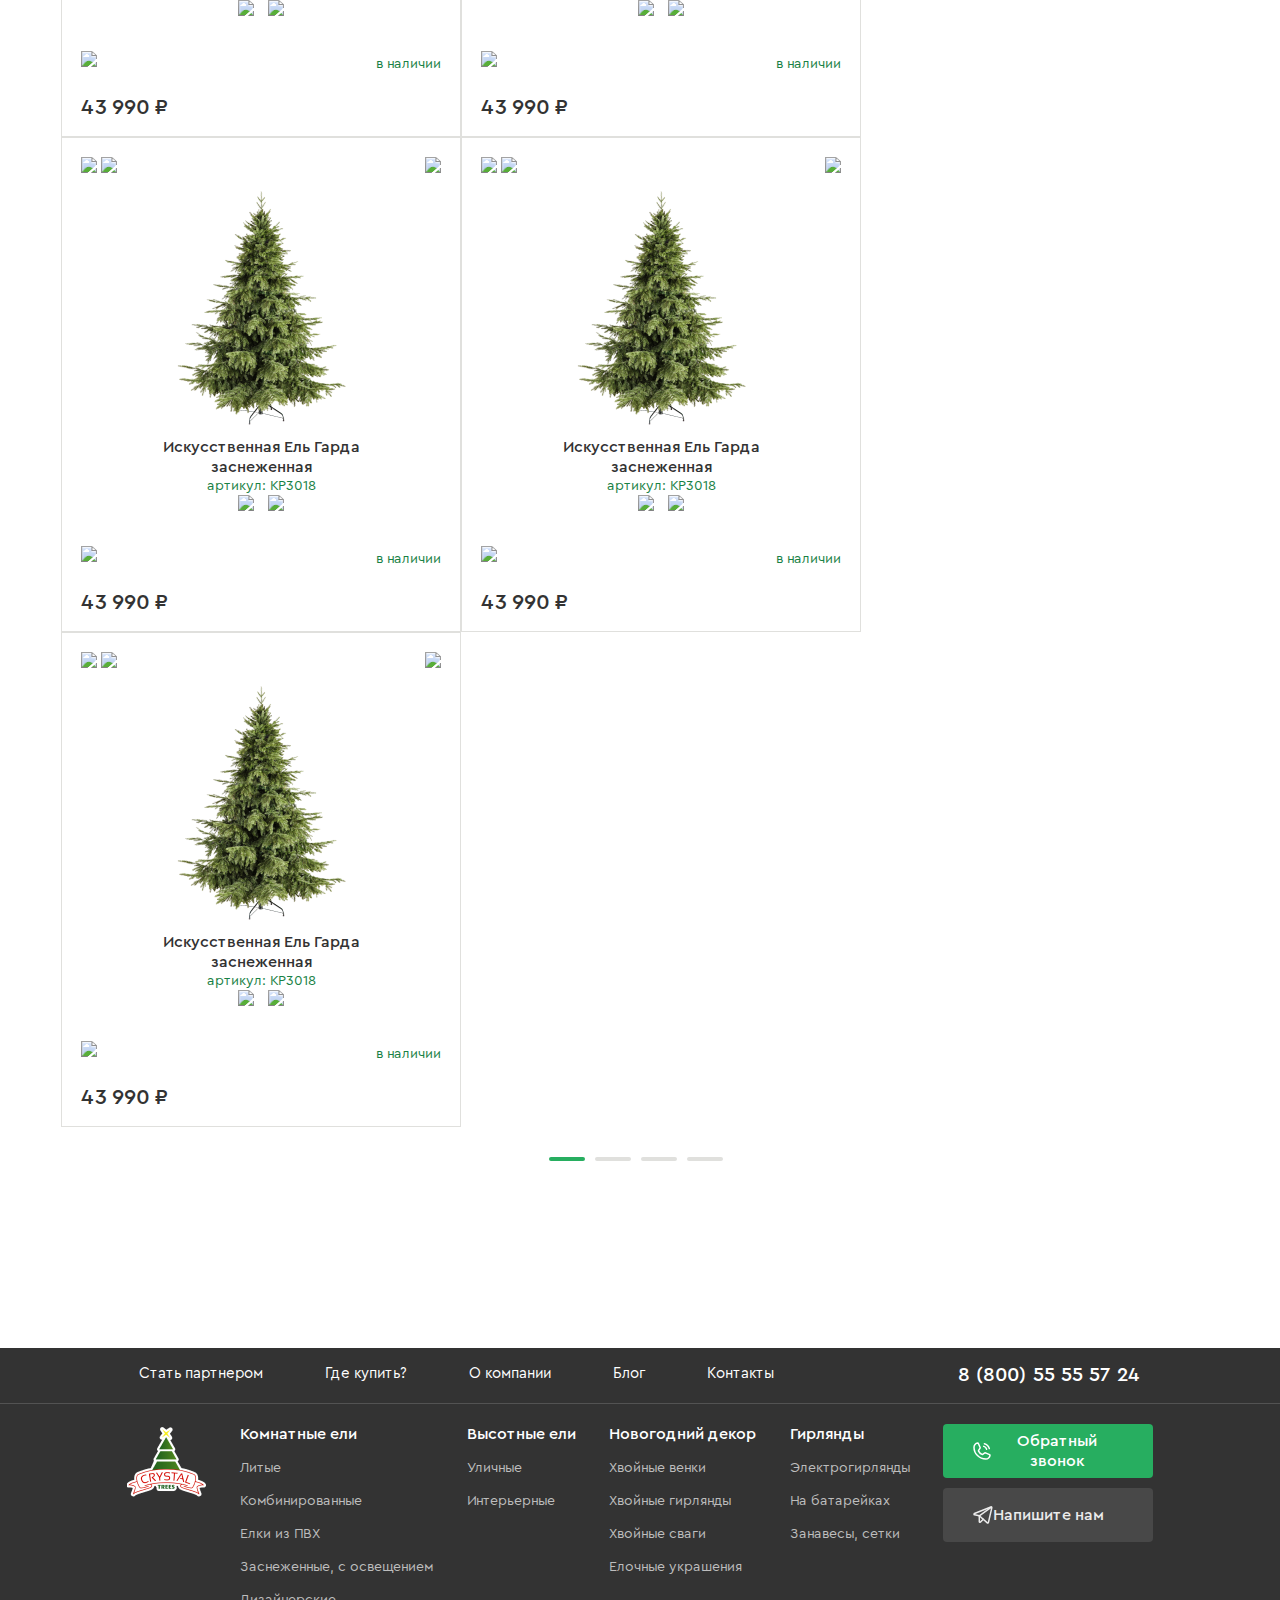
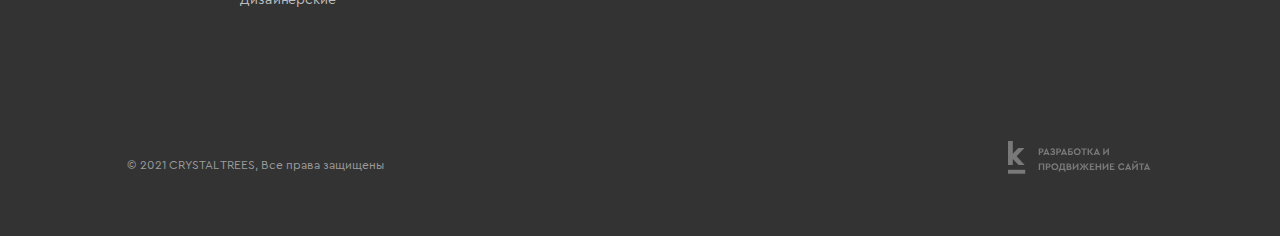
==== commit 6deb8047: "Started doing filter" ====
--- a/catalog.html
+++ b/catalog.html
@@ -29,17 +29,88 @@
                 <label class="burger_icon" for="burger_toggle">
                     <span class="burger_icon__span"></span>
                 </label>
-                <ul class="menu_box">
-                    <div class="burger_products">
-                        <li class="burger_products_header">Комнатные ели</li>
-                        <li class="burger_products_header">Высотные ели</li>
-                        <li class="burger_products_header">Новогодний декор</li>
-                        <li class="burger_products_header">Гирлянды</li>
+                <div class="menu_box">
+                    <div class="menu_box_top">
+                        <ul>
+                            <div class="burger_products">
+                                <div class="burger_product">
+                                    <img class="burger_product_icon" src="/img/snowflake.svg">
+                                <li class="burger_products_header burger_header_gap">Комнатные ели
+                                    <ul class="burger_products_types">
+                                        <li><a class="burger_products_content" href="#">Литые</a></li>
+                                        <li><a class="burger_products_content" href="#">Комбинированные</a></li>
+                                        <li><a class="burger_products_content" href="#">Елки из ПВХ</a></li>
+                                        <li><a class="burger_products_content" href="#">Заснеженные, с освещением</a></li>
+                                        <li><a class="burger_products_content" href="#">Дизайнерские</a></li> 
+                                    </ul>
+                                </li>
+                                </div>
+                                <div class="burger_product">
+                                    <img class="burger_product_icon" src="/img/spruce.svg">
+                                    <li class="burger_products_header burger_header_gap">Высотные ели
+                                        <ul class="burger_products_types">
+                                            <li><a class="burger_products_content" href="#">Уличные ели</a></li>
+                                            <li><a class="burger_products_content" href="#">Интерьерные ели</a></li>
+                                        </ul>
+                                    </li>
+                                </div>
+                                <div class="burger_product">
+                                    <img class="burger_product_icon" src="/img/star.svg">
+                                    <li class="burger_products_header burger_header_gap">Новогодний декор
+                                        <ul class="burger_products_types">
+                                            <li><a class="burger_products_content" href="#">Хвойные венки</a></li>
+                                            <li><a class="burger_products_content" href="#">Хвойные гирлянды</a></li>
+                                            <li><a class="burger_products_content" href="#">Хвойные сваги</a></li>
+                                            <li><a class="burger_products_content" href="#">Елочные украшения</a></li>
+                                        </ul>
+                                    </li>
+                                </div>
+                                <div class="burger_product">
+                                    <img class="burger_product_icon" src="/img/lightbulb.svg">
+                                    <li class="burger_products_header">Гирлянды
+                                        <ul class="burger_products_types">
+                                            <li><a class="burger_products_content" href="#">Электрогирлянды</a></li>
+                                            <li><a class="burger_products_content" href="#">На батарейках</a></li>
+                                            <li><a class="burger_products_content" href="#">Занавесы, сетки</a></li>
+                                        </ul>
+                                    </li>
+                                </div>
+                            </div>
+                        </ul>
+                        <div class="burger_social_wrap">
+                            <div class="burger_social">
+                                <a class="circle_button button_gap" target="_blank" href="//facebook.com"><span class="icon-facebook"></span></a>
+                                <a class="circle_button button_gap" target="_blank" href="//instagram.com"><span class="icon-insta"></span></a>
+                                <a class="circle_button" target="_blank" href="//youtube.com"><span class="icon-youtube"></span></a>
+                            </div>
+                            <span class="crystal_trees">© 2021 CRYSTAL TREES,<br> Все права защищены</span>
+                        </div>
                     </div>
-                    <div class="burger_social"></div>
-                    <div class="burger_banner"></div>
-
-                </ul>
+                    <div class="burger_banner">
+                        <div class="burger_banner_bg">
+                            <img src="/img/burgermenubanner.svg">
+                            <div class="burger_banner_person">
+                                <img src="/img/burgerbannerperson.png">
+                            </div>
+                        </div>
+                        <div class="burger_banner_text">
+                            <div class="col">
+                                <p class="burger_banner__p">
+                                    Стань партнером, заработай от
+                                    <br>
+                                    <span class="burger_banner__span">700 000 рублей за 3 месяца!</span>
+                                </p>
+                                <a href="#" class="burger_banner_button">Подробнее</a>
+                            </div>
+                            <div class="col">
+                                <ul>
+                                    <li class="adv adv_top_gap">Мы работаем более 20 лет на рынке искусственных елей</li>
+                                    <li class="adv">Собственные склады и шоурум в Москве</li>
+                                </ul>
+                            </div>
+                        </div>
+                    </div>
+                </div>
             </div>
             <div class="logo_wrap">
                 <img class="logo" src="/img/logo.svg" alt="">               
@@ -72,8 +143,12 @@
     </div>
         <div class="container">
             <div class="main_heading">
-                <div class="line">
-                    Главная
+                <div class="breadcrumbs_wrap">
+                    <ul class="breadcrumbs">
+                        <li class="breadcrumb"><a href="#">Главная</a></li>
+                        <li class="breadcrumb"><a href="#">Каталог</a></li>
+                        <li class="breadcrumb">Интерьерные ели</li>
+                    </ul>
                 </div>
                 <div class="section-catalog">
                     <div class="head_line">
@@ -81,7 +156,19 @@
                     </div>
             </div>
                     <div class="products">
-                        <div class="side-menu"></div>
+                        <div class="side-menu">
+                            <div class="side-menu_container">
+                                <span class="side-menu_header"><img src="/img/funnel.svg" class="side-menu_icon">Фильтр</span>
+                            <div class="side-menu_price">
+                                <span>Цена</span>
+                                <div class="side-menu_slider"></div>
+                            </div>
+                            <div class="side-menu_height">
+                                <span>Высота</span>
+                                <div class="side-menu_slider"></div>
+                            </div>
+                            </div>
+                        </div>
                         <div class="catalog_items">
                             <div class="products-list">
                                 <div class="product_item">
@@ -1032,7 +1119,7 @@
                  <a class = "link" href="//google.com">Контакты</a>
                 </div>
                  <div class="footer_top_line_info">
-                    <a class="email-text phone" href="tel:+780055555724">8 (800) 55 55 57 24</a>
+                     <a class="email-text phone" href="tel:+780055555724">8 (800) 55 55 57 24</a>
                  </div>
             </div>
             <div class="footer_main_line">
@@ -1083,15 +1170,17 @@
                     <span>© 2021 CRYSTAL TREES, Все права защищены</span>
                 </div>
                 <div class="social">
-                    <div class="facebook"></div>
-                    <div class="instagram_icon"></div>
-                    <div class="youtube"></div>
+                    <!-- <div class="facebook"></div> -->
+                    <a class="facebook" href="//facebook.com"></a>
+                    <!-- <div class="instagram_icon"></div> -->
+                    <a class="instagram_icon" href="//instagram.com"></a>
+                    <!-- <div class="youtube"></div> -->
+                    <a class="youtube" href="//youtube.com"></a>
                 </div>
                 <div class="developer">
-                    <img src="/img/kompot.svg">
+                    <a href="#" target="_blank" ><img src="/img/kompot.svg"></a>
                 </div>
             </div>
          </div>
-    </div>
 </body>
 </html>--- a/css/catalog.css
+++ b/css/catalog.css
@@ -12,11 +12,48 @@
     display: flex;
     flex-wrap: wrap;
 }
-.line{
-    margin: 130px 0px 71px 0px;
-}
 .head_line{
     margin-bottom: 58px;
+}
+.breadcrumbs{
+    margin: 130px 0px 71px 0px;
+    list-style: none;
+}
+.breadcrumb *{
+    text-decoration: none;
+    color: #101010;
+}
+.breadcrumbs:last-child{
+    color: #9C9C9C;
+}
+.breadcrumbs .breadcrumb{
+    display: inline;
+}
+.breadcrumb + .breadcrumb::before{
+    padding: 8px;
+    color: #219653;
+    font-family: "icomoon";
+    content: "\e90f";
+}
+.side-menu{
+    max-width: 360px;
+    width: 100%;
+    border: 1px solid #E0E0DD;
+}
+.side-menu_container{
+    padding: 20px 30px 30px 30px;
+}
+.side-menu_price{
+    margin-top: 28px;
+    padding-top: 28px;
+    padding-bottom: 117px;
+    border-top: 1px solid #E0E0DD;
+    border-bottom: 1px solid #E0E0DD;
+}
+.side-menu_height{
+    padding-top: 44px;
+    padding-bottom: 128px;
+    border-bottom: 1px solid #E0E0DD;
 }
 .active{
     background-color: #27AE60;
@@ -26,4 +63,8 @@
 }
 .products{
     border-bottom: 1px solid #E0E0DD;
+    display: flex;
 }
+.side-menu_icon{
+    padding-right: 22px;
+}
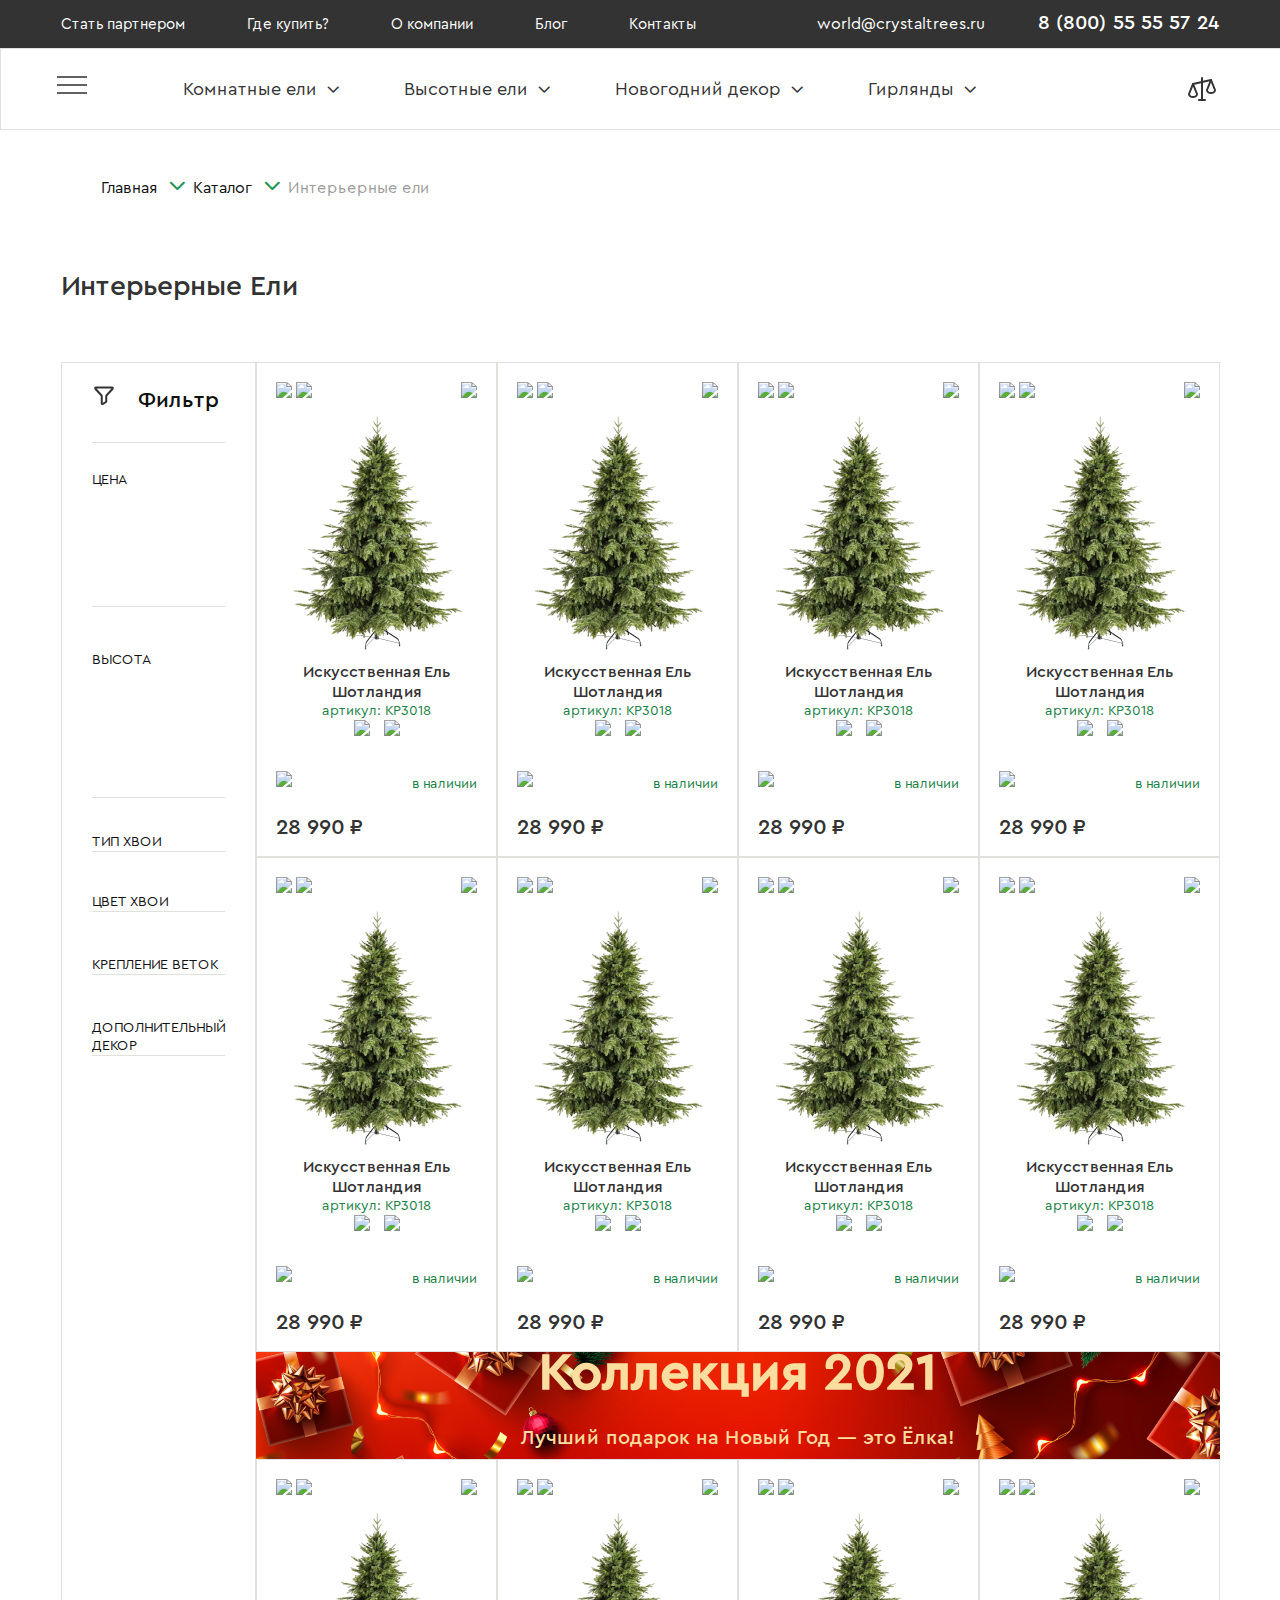
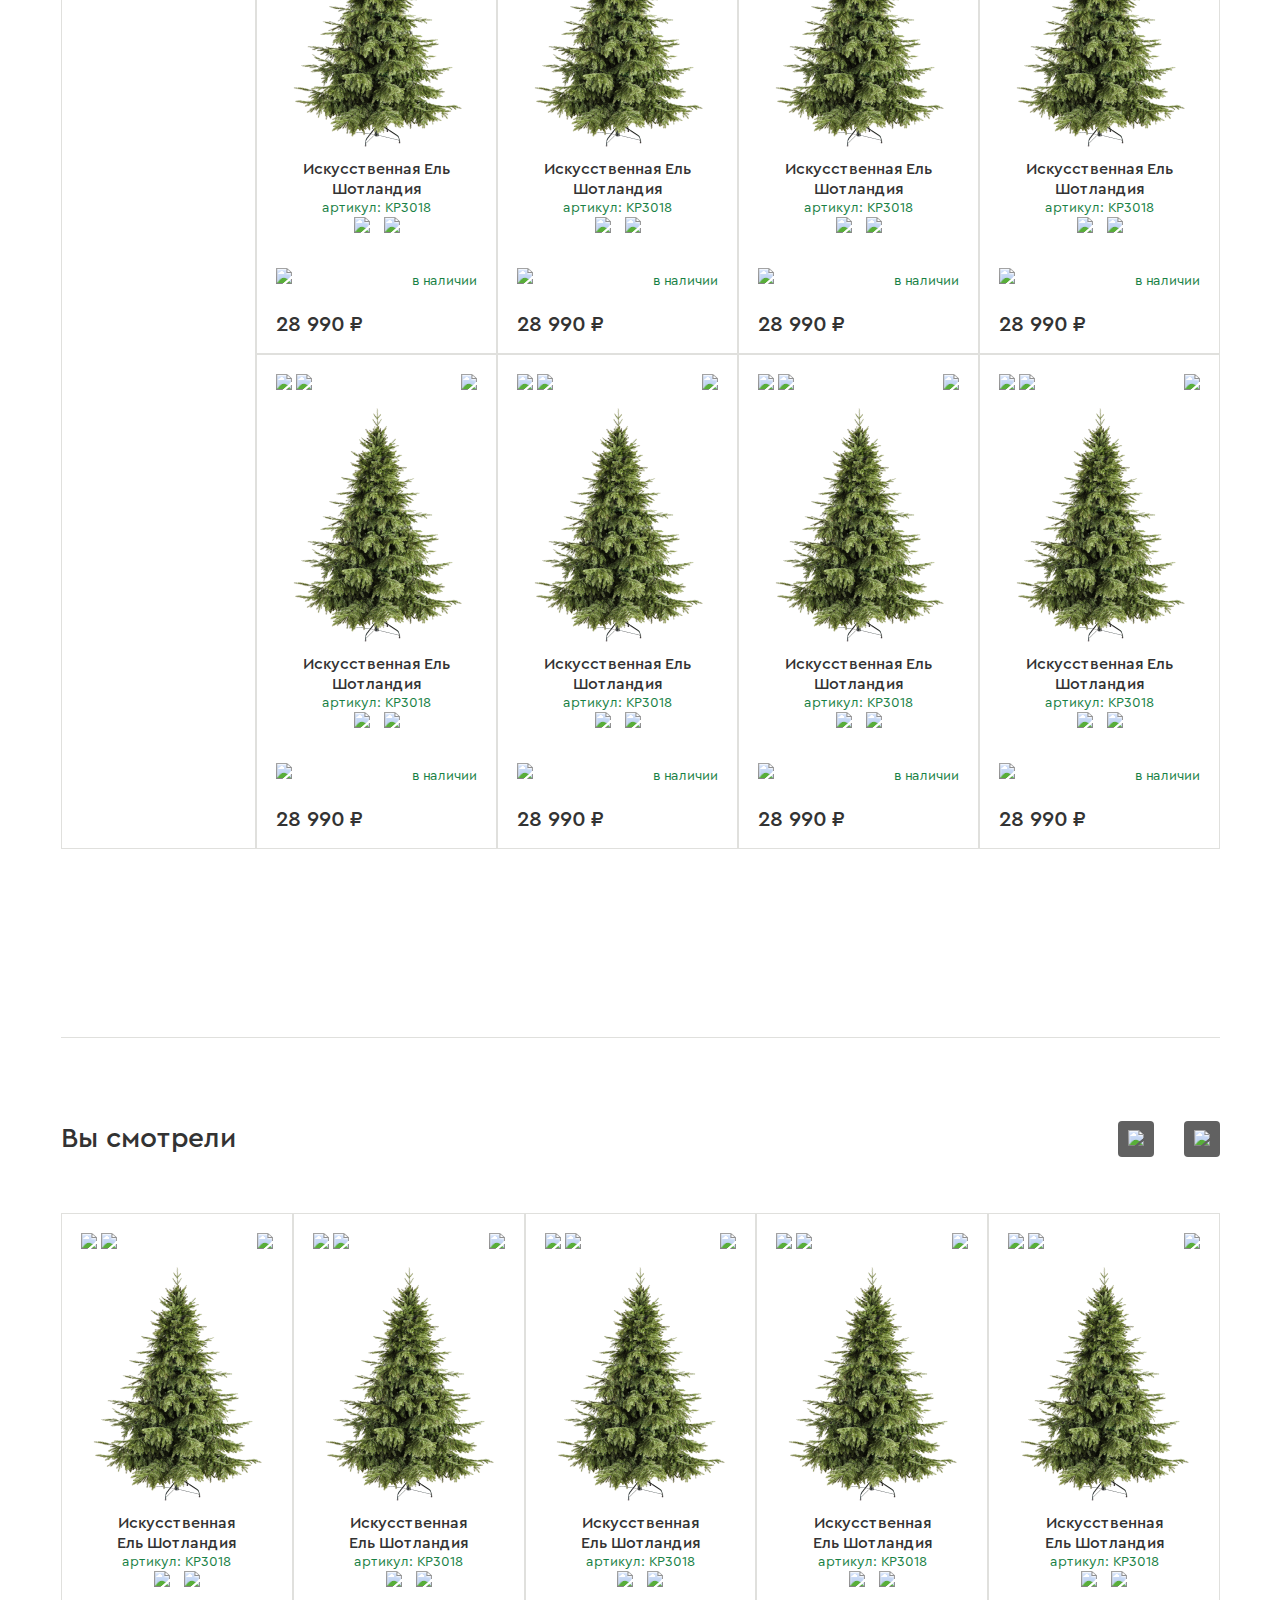
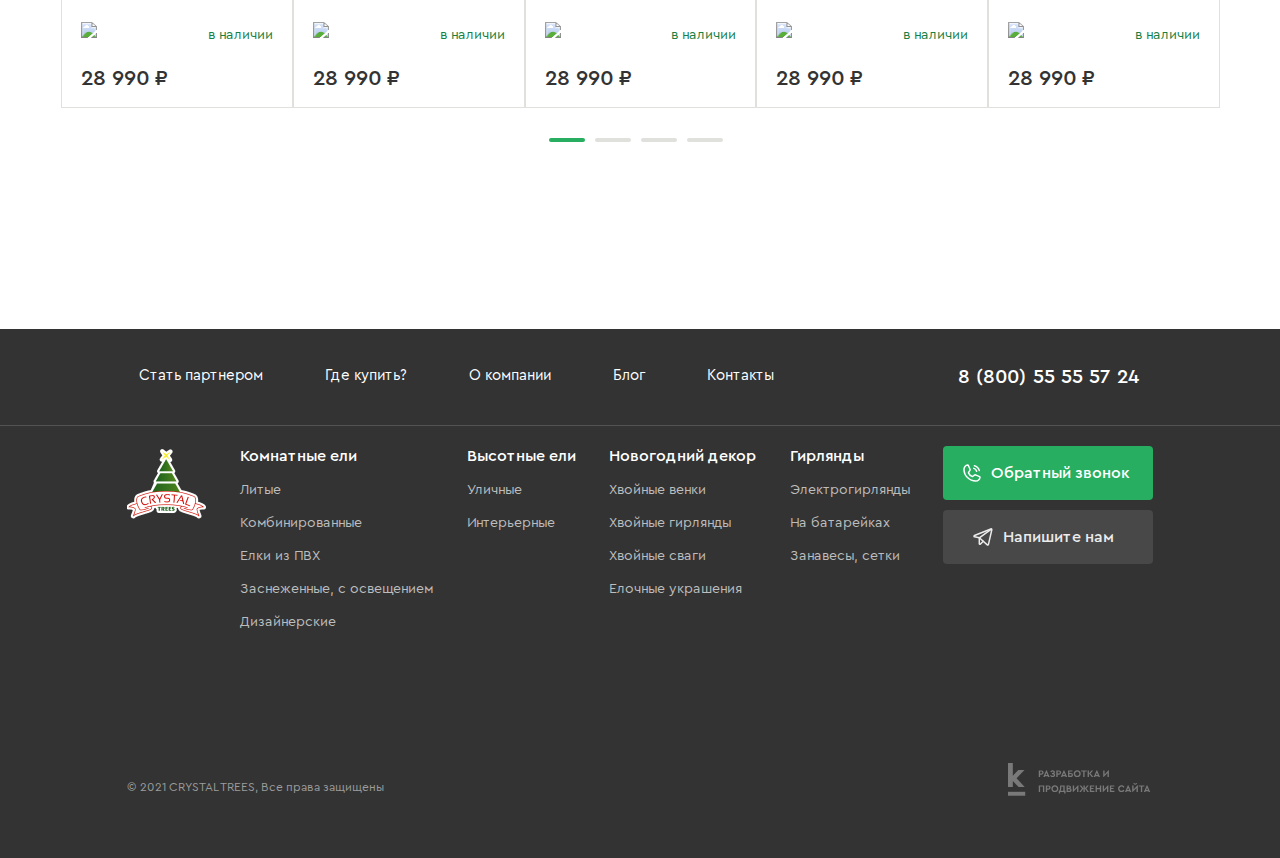
==== commit 02040b26: "22.01.2022" ====
--- a/catalog.html
+++ b/catalog.html
@@ -167,363 +167,388 @@
                                 <span>Высота</span>
                                 <div class="side-menu_slider"></div>
                             </div>
+                            <div class="spruce_type">
+                                Тип хвои
+                            </div>
+                            <div class="spruce_color">
+                                Цвет хвои
+                            </div>
+                            <div class="spruce_binding">
+                                Крепление веток
+                            </div>
+                            <div class="spruce_addition">
+                                Дополнительный декор
+                            </div>
+                            <div class="side-menu_footer"></div>
                             </div>
                         </div>
                         <div class="catalog_items">
                             <div class="products-list">
                                 <div class="product_item">
-                                    <div class="item_icons">
-                                        <div class="item_icons_badge">
-                                            <img src="/img/hit.svg">
-                                            <span class="item_icons_badge_desc">
-                                                <p class="item_icons_badge_desc__p">Хит</p>
-                                            </span>
-                                            <img src="/img/gift.svg">
-                                        </div>
-                                        <img class="showcasescale" src="/img/scalesshowcase.svg">
-                                    </div>
-                                    <div class="product_item_top">
-                                        <div class="item_image gap-between">
-                                            <img src="/img/shotlandija1.png">
-                                        </div>
-                                    </div>
-                                    <div class="product_item_bottom">
-                                        <div class="product_item_desc">
-                                            <div class="item_name gap-between">
-                                                <span>Искусственная Ель Шотландия</span>
-                                            </div>
-                                            <div class="item_article gap-between">
-                                                <span>артикул: KP3018</span>
-                                            </div>
-                                            <div class="item_rating">
-                                                <img class="rating" src="/img/rating.svg">
-                                                <a href="#"><img src="/img/review.svg"></a>
-                                            </div>
-                                        </div>
-                                        <div class="product_item_height">
-                                            <a href="#"><img src="/img/size.svg"></a>
-                                            <span class="avilability">в наличии</span>
-                                        </div>
-                                        <div class="product_item_price">
-                                            <div class="product_item_price_wrap">
-                                                <span class="showcase_price">28 990 ₽</span>
-                                                <div class="product_item_sale_price"></div>
-                                            </div>
-                                            <div class="product_item_buy">
-                                                <a class="product_item_buy_icon"></a>
+                                    <div class="product_item_wrap">
+                                        <div class="item_icons">
+                                            <div class="item_icons_badge">
+                                                <img src="/img/hit.svg">
+                                                <span class="item_icons_badge_desc">
+                                                    <p class="item_icons_badge_desc__p">Хит</p>
+                                                </span>
+                                                <img src="/img/gift.svg">
+                                            </div>
+                                            <img class="showcasescale" src="/img/scalesshowcase.svg">
+                                        </div>
+                                        <div class="product_item_top">
+                                            <div class="item_image gap-between">
+                                                <img src="/img/shotlandija1.png">
+                                            </div>
+                                        </div>
+                                        <div class="product_item_bottom">
+                                            <div class="product_item_desc">
+                                                <div class="item_name gap-between">
+                                                    <span>Искусственная Ель Шотландия</span>
+                                                </div>
+                                                <div class="item_article gap-between">
+                                                    <span>артикул: KP3018</span>
+                                                </div>
+                                                <div class="item_rating">
+                                                    <img class="rating" src="/img/rating.svg">
+                                                    <a href="#"><img src="/img/review.svg"></a>
+                                                </div>
+                                            </div>
+                                            <div class="product_item_height">
+                                                <a href="#"><img src="/img/size.svg"></a>
+                                                <span class="avilability">в наличии</span>
+                                            </div>
+                                            <div class="product_item_price">
+                                                <div class="product_item_price_wrap">
+                                                    <span class="showcase_price">28 990 ₽</span>
+                                                    <div class="product_item_sale_price"></div>
+                                                </div>
+                                                <div class="product_item_buy">
+                                                    <a class="product_item_buy_icon"></a>
+                                                </div>
                                             </div>
                                         </div>
                                     </div>
                                 </div>
                                 <div class="product_item">
-                                    <div class="item_icons">
-                                        <div class="item_icons_badge">
-                                            <img src="/img/hit.svg">
-                                            <span class="item_icons_badge_desc">
-                                                <p class="item_icons_badge_desc__p">Хит</p>
-                                            </span>
-                                            <img src="/img/gift.svg">
-                                        </div>
-                                        <img class="showcasescale" src="/img/scalesshowcase.svg">
-                                    </div>
-                                    <div class="product_item_top">
-                                        <div class="item_image gap-between">
-                                            <img src="/img/shotlandija1.png">
-                                        </div>
-                                    </div>
-                                    <div class="product_item_bottom">
-                                        <div class="product_item_desc">
-                                            <div class="item_name gap-between">
-                                                <span>Искусственная Ель Гарда заснеженная</span>
-                                            </div>
-                                            <div class="item_article gap-between">
-                                                <span>артикул: KP3018</span>
-                                            </div>
-                                            <div class="item_rating">
-                                                <img class="rating" src="/img/rating.svg">
-                                                <a href="#"><img src="/img/review.svg"></a>
-                                            </div>
-                                        </div>
-                                        <div class="product_item_height">
-                                            <a href="#"><img src="/img/size.svg"></a>
-                                            <span class="avilability">в наличии</span>
-                                        </div>
-                                        <div class="product_item_price">
-                                            <div class="product_item_price_wrap">
-                                                <span class="showcase_price">43 990 ₽</span>
-                                                <div class="product_item_sale_price"></div>
-                                            </div>
-                                            <div class="product_item_buy">
-                                                <a class="product_item_buy_icon"></a>
+                                    <div class="product_item_wrap">
+                                        <div class="item_icons">
+                                            <div class="item_icons_badge">
+                                                <img src="/img/hit.svg">
+                                                <span class="item_icons_badge_desc">
+                                                    <p class="item_icons_badge_desc__p">Хит</p>
+                                                </span>
+                                                <img src="/img/gift.svg">
+                                            </div>
+                                            <img class="showcasescale" src="/img/scalesshowcase.svg">
+                                        </div>
+                                        <div class="product_item_top">
+                                            <div class="item_image gap-between">
+                                                <img src="/img/shotlandija1.png">
+                                            </div>
+                                        </div>
+                                        <div class="product_item_bottom">
+                                            <div class="product_item_desc">
+                                                <div class="item_name gap-between">
+                                                    <span>Искусственная Ель Шотландия</span>
+                                                </div>
+                                                <div class="item_article gap-between">
+                                                    <span>артикул: KP3018</span>
+                                                </div>
+                                                <div class="item_rating">
+                                                    <img class="rating" src="/img/rating.svg">
+                                                    <a href="#"><img src="/img/review.svg"></a>
+                                                </div>
+                                            </div>
+                                            <div class="product_item_height">
+                                                <a href="#"><img src="/img/size.svg"></a>
+                                                <span class="avilability">в наличии</span>
+                                            </div>
+                                            <div class="product_item_price">
+                                                <div class="product_item_price_wrap">
+                                                    <span class="showcase_price">28 990 ₽</span>
+                                                    <div class="product_item_sale_price"></div>
+                                                </div>
+                                                <div class="product_item_buy">
+                                                    <a class="product_item_buy_icon"></a>
+                                                </div>
                                             </div>
                                         </div>
                                     </div>
                                 </div>
                                 <div class="product_item">
-                                    <div class="item_icons">
-                                        <div class="item_icons_badge">
-                                            <img src="/img/hit.svg">
-                                            <span class="item_icons_badge_desc">
-                                                <p class="item_icons_badge_desc__p">Хит</p>
-                                            </span>
-                                            <img src="/img/gift.svg">
-                                        </div>
-                                        <img class="showcasescale" src="/img/scalesshowcase.svg">
-                                    </div>
-                                    <div class="product_item_top">
-                                        <div class="item_image gap-between">
-                                            <img src="/img/shotlandija1.png">
-                                        </div>
-                                    </div>
-                                    <div class="product_item_bottom">
-                                        <div class="product_item_desc">
-                                            <div class="item_name gap-between">
-                                                <span>Искусственная Ель Гарда заснеженная</span>
-                                            </div>
-                                            <div class="item_article gap-between">
-                                                <span>артикул: KP3018</span>
-                                            </div>
-                                            <div class="item_rating">
-                                                <img class="rating" src="/img/rating.svg">
-                                                <a href="#"><img src="/img/review.svg"></a>
-                                            </div>
-                                        </div>
-                                        <div class="product_item_height">
-                                            <a href="#"><img src="/img/size.svg"></a>
-                                            <span class="avilability">в наличии</span>
-                                        </div>
-                                        <div class="product_item_price">
-                                            <div class="product_item_price_wrap">
-                                                <span class="showcase_price">43 990 ₽</span>
-                                                <div class="product_item_sale_price"></div>
-                                            </div>
-                                            <div class="product_item_buy">
-                                                <a class="product_item_buy_icon"></a>
+                                    <div class="product_item_wrap">
+                                        <div class="item_icons">
+                                            <div class="item_icons_badge">
+                                                <img src="/img/hit.svg">
+                                                <span class="item_icons_badge_desc">
+                                                    <p class="item_icons_badge_desc__p">Хит</p>
+                                                </span>
+                                                <img src="/img/gift.svg">
+                                            </div>
+                                            <img class="showcasescale" src="/img/scalesshowcase.svg">
+                                        </div>
+                                        <div class="product_item_top">
+                                            <div class="item_image gap-between">
+                                                <img src="/img/shotlandija1.png">
+                                            </div>
+                                        </div>
+                                        <div class="product_item_bottom">
+                                            <div class="product_item_desc">
+                                                <div class="item_name gap-between">
+                                                    <span>Искусственная Ель Шотландия</span>
+                                                </div>
+                                                <div class="item_article gap-between">
+                                                    <span>артикул: KP3018</span>
+                                                </div>
+                                                <div class="item_rating">
+                                                    <img class="rating" src="/img/rating.svg">
+                                                    <a href="#"><img src="/img/review.svg"></a>
+                                                </div>
+                                            </div>
+                                            <div class="product_item_height">
+                                                <a href="#"><img src="/img/size.svg"></a>
+                                                <span class="avilability">в наличии</span>
+                                            </div>
+                                            <div class="product_item_price">
+                                                <div class="product_item_price_wrap">
+                                                    <span class="showcase_price">28 990 ₽</span>
+                                                    <div class="product_item_sale_price"></div>
+                                                </div>
+                                                <div class="product_item_buy">
+                                                    <a class="product_item_buy_icon"></a>
+                                                </div>
                                             </div>
                                         </div>
                                     </div>
                                 </div>
                                 <div class="product_item">
-                                    <div class="item_icons">
-                                        <div class="item_icons_badge">
-                                            <img src="/img/hit.svg">
-                                            <span class="item_icons_badge_desc">
-                                                <p class="item_icons_badge_desc__p">Хит</p>
-                                            </span>
-                                            <img src="/img/gift.svg">
-                                        </div>
-                                        <img class="showcasescale" src="/img/scalesshowcase.svg">
-                                    </div>
-                                    <div class="product_item_top">
-                                        <div class="item_image gap-between">
-                                            <img src="/img/shotlandija1.png">
-                                        </div>
-                                    </div>
-                                    <div class="product_item_bottom">
-                                        <div class="product_item_desc">
-                                            <div class="item_name gap-between">
-                                                <span>Искусственная Ель Гарда заснеженная</span>
-                                            </div>
-                                            <div class="item_article gap-between">
-                                                <span>артикул: KP3018</span>
-                                            </div>
-                                            <div class="item_rating">
-                                                <img class="rating" src="/img/rating.svg">
-                                                <a href="#"><img src="/img/review.svg"></a>
-                                            </div>
-                                        </div>
-                                        <div class="product_item_height">
-                                            <a href="#"><img src="/img/size.svg"></a>
-                                            <span class="avilability">в наличии</span>
-                                        </div>
-                                        <div class="product_item_price">
-                                            <div class="product_item_price_wrap">
-                                                <span class="showcase_price">43 990 ₽</span>
-                                                <div class="product_item_sale_price"></div>
-                                            </div>
-                                            <div class="product_item_buy">
-                                                <a class="product_item_buy_icon"></a>
+                                    <div class="product_item_wrap">
+                                        <div class="item_icons">
+                                            <div class="item_icons_badge">
+                                                <img src="/img/hit.svg">
+                                                <span class="item_icons_badge_desc">
+                                                    <p class="item_icons_badge_desc__p">Хит</p>
+                                                </span>
+                                                <img src="/img/gift.svg">
+                                            </div>
+                                            <img class="showcasescale" src="/img/scalesshowcase.svg">
+                                        </div>
+                                        <div class="product_item_top">
+                                            <div class="item_image gap-between">
+                                                <img src="/img/shotlandija1.png">
+                                            </div>
+                                        </div>
+                                        <div class="product_item_bottom">
+                                            <div class="product_item_desc">
+                                                <div class="item_name gap-between">
+                                                    <span>Искусственная Ель Шотландия</span>
+                                                </div>
+                                                <div class="item_article gap-between">
+                                                    <span>артикул: KP3018</span>
+                                                </div>
+                                                <div class="item_rating">
+                                                    <img class="rating" src="/img/rating.svg">
+                                                    <a href="#"><img src="/img/review.svg"></a>
+                                                </div>
+                                            </div>
+                                            <div class="product_item_height">
+                                                <a href="#"><img src="/img/size.svg"></a>
+                                                <span class="avilability">в наличии</span>
+                                            </div>
+                                            <div class="product_item_price">
+                                                <div class="product_item_price_wrap">
+                                                    <span class="showcase_price">28 990 ₽</span>
+                                                    <div class="product_item_sale_price"></div>
+                                                </div>
+                                                <div class="product_item_buy">
+                                                    <a class="product_item_buy_icon"></a>
+                                                </div>
                                             </div>
                                         </div>
                                     </div>
                                 </div>
                                 <div class="product_item">
-                                    <div class="item_icons">
-                                        <div class="item_icons_badge">
-                                            <img src="/img/hit.svg">
-                                            <span class="item_icons_badge_desc">
-                                                <p class="item_icons_badge_desc__p">Хит</p>
-                                            </span>
-                                            <img src="/img/gift.svg">
-                                        </div>
-                                        <img class="showcasescale" src="/img/scalesshowcase.svg">
-                                    </div>
-                                    <div class="product_item_top">
-                                        <div class="item_image gap-between">
-                                            <img src="/img/shotlandija1.png">
-                                        </div>
-                                    </div>
-                                    <div class="product_item_bottom">
-                                        <div class="product_item_desc">
-                                            <div class="item_name gap-between">
-                                                <span>Искусственная Ель Гарда заснеженная</span>
-                                            </div>
-                                            <div class="item_article gap-between">
-                                                <span>артикул: KP3018</span>
-                                            </div>
-                                            <div class="item_rating">
-                                                <img class="rating" src="/img/rating.svg">
-                                                <a href="#"><img src="/img/review.svg"></a>
-                                            </div>
-                                        </div>
-                                        <div class="product_item_height">
-                                            <a href="#"><img src="/img/size.svg"></a>
-                                            <span class="avilability">в наличии</span>
-                                        </div>
-                                        <div class="product_item_price">
-                                            <div class="product_item_price_wrap">
-                                                <span class="showcase_price">43 990 ₽</span>
-                                                <div class="product_item_sale_price"></div>
-                                            </div>
-                                            <div class="product_item_buy">
-                                                <a class="product_item_buy_icon"></a>
-                                            </div>
-                                        </div>
-                                    </div>
-                                </div>
-                                <div class="product_item">
-                                    <div class="item_icons">
-                                        <div class="item_icons_badge">
-                                            <img src="/img/hit.svg">
-                                            <span class="item_icons_badge_desc">
-                                                <p class="item_icons_badge_desc__p">Хит</p>
-                                            </span>
-                                            <img src="/img/gift.svg">
-                                        </div>
-                                        <img class="showcasescale" src="/img/scalesshowcase.svg">
-                                    </div>
-                                    <div class="product_item_top">
-                                        <div class="item_image gap-between">
-                                            <img src="/img/shotlandija1.png">
-                                        </div>
-                                    </div>
-                                    <div class="product_item_bottom">
-                                        <div class="product_item_desc">
-                                            <div class="item_name gap-between">
-                                                <span>Искусственная Ель Гарда заснеженная</span>
-                                            </div>
-                                            <div class="item_article gap-between">
-                                                <span>артикул: KP3018</span>
-                                            </div>
-                                            <div class="item_rating">
-                                                <img class="rating" src="/img/rating.svg">
-                                                <a href="#"><img src="/img/review.svg"></a>
-                                            </div>
-                                        </div>
-                                        <div class="product_item_height">
-                                            <a href="#"><img src="/img/size.svg"></a>
-                                            <span class="avilability">в наличии</span>
-                                        </div>
-                                        <div class="product_item_price">
-                                            <div class="product_item_price_wrap">
-                                                <span class="showcase_price">43 990 ₽</span>
-                                                <div class="product_item_sale_price"></div>
-                                            </div>
-                                            <div class="product_item_buy">
-                                                <a class="product_item_buy_icon"></a>
-                                            </div>
-                                        </div>
-                                    </div>
-                                </div>
-                                <div class="product_item">
-                                    <div class="item_icons">
-                                        <div class="item_icons_badge">
-                                            <img src="/img/hit.svg">
-                                            <span class="item_icons_badge_desc">
-                                                <p class="item_icons_badge_desc__p">Хит</p>
-                                            </span>
-                                            <img src="/img/gift.svg">
-                                        </div>
-                                        <img class="showcasescale" src="/img/scalesshowcase.svg">
-                                    </div>
-                                    <div class="product_item_top">
-                                        <div class="item_image gap-between">
-                                            <img src="/img/shotlandija1.png">
-                                        </div>
-                                    </div>
-                                    <div class="product_item_bottom">
-                                        <div class="product_item_desc">
-                                            <div class="item_name gap-between">
-                                                <span>Искусственная Ель Гарда заснеженная</span>
-                                            </div>
-                                            <div class="item_article gap-between">
-                                                <span>артикул: KP3018</span>
-                                            </div>
-                                            <div class="item_rating">
-                                                <img class="rating" src="/img/rating.svg">
-                                                <a href="#"><img src="/img/review.svg"></a>
-                                            </div>
-                                        </div>
-                                        <div class="product_item_height">
-                                            <a href="#"><img src="/img/size.svg"></a>
-                                            <span class="avilability">в наличии</span>
-                                        </div>
-                                        <div class="product_item_price">
-                                            <div class="product_item_price_wrap">
-                                                <span class="showcase_price">43 990 ₽</span>
-                                                <div class="product_item_sale_price"></div>
-                                            </div>
-                                            <div class="product_item_buy">
-                                                <a class="product_item_buy_icon"></a>
-                                            </div>
-                                        </div>
-                                    </div>
-                                </div>
-                                <div class="product_item">
-                                    <div class="item_icons">
-                                        <div class="item_icons_badge">
-                                            <img src="/img/hit.svg">
-                                            <span class="item_icons_badge_desc">
-                                                <p class="item_icons_badge_desc__p">Хит</p>
-                                            </span>
-                                            <img src="/img/gift.svg">
-                                        </div>
-                                        <img class="showcasescale" src="/img/scalesshowcase.svg">
-                                    </div>
-                                    <div class="product_item_top">
-                                        <div class="item_image gap-between">
-                                            <img src="/img/shotlandija1.png">
-                                        </div>
-                                    </div>
-                                    <div class="product_item_bottom">
-                                        <div class="product_item_desc">
-                                            <div class="item_name gap-between">
-                                                <span>Искусственная Ель Гарда заснеженная</span>
-                                            </div>
-                                            <div class="item_article gap-between">
-                                                <span>артикул: KP3018</span>
-                                            </div>
-                                            <div class="item_rating">
-                                                <img class="rating" src="/img/rating.svg">
-                                                <a href="#"><img src="/img/review.svg"></a>
-                                            </div>
-                                        </div>
-                                        <div class="product_item_height">
-                                            <a href="#"><img src="/img/size.svg"></a>
-                                            <span class="avilability">в наличии</span>
-                                        </div>
-                                        <div class="product_item_price">
-                                            <div class="product_item_price_wrap">
-                                                <span class="showcase_price">43 990 ₽</span>
-                                                <div class="product_item_sale_price"></div>
-                                            </div>
-                                            <div class="product_item_buy">
-                                                <a class="product_item_buy_icon"></a>
-                                            </div>
-                                        </div>
-                                    </div>
-                                </div>
-                            </div>
+                                    <div class="product_item_wrap">
+                                        <div class="item_icons">
+                                            <div class="item_icons_badge">
+                                                <img src="/img/hit.svg">
+                                                <span class="item_icons_badge_desc">
+                                                    <p class="item_icons_badge_desc__p">Хит</p>
+                                                </span>
+                                                <img src="/img/gift.svg">
+                                            </div>
+                                            <img class="showcasescale" src="/img/scalesshowcase.svg">
+                                        </div>
+                                        <div class="product_item_top">
+                                            <div class="item_image gap-between">
+                                                <img src="/img/shotlandija1.png">
+                                            </div>
+                                        </div>
+                                        <div class="product_item_bottom">
+                                            <div class="product_item_desc">
+                                                <div class="item_name gap-between">
+                                                    <span>Искусственная Ель Шотландия</span>
+                                                </div>
+                                                <div class="item_article gap-between">
+                                                    <span>артикул: KP3018</span>
+                                                </div>
+                                                <div class="item_rating">
+                                                    <img class="rating" src="/img/rating.svg">
+                                                    <a href="#"><img src="/img/review.svg"></a>
+                                                </div>
+                                            </div>
+                                            <div class="product_item_height">
+                                                <a href="#"><img src="/img/size.svg"></a>
+                                                <span class="avilability">в наличии</span>
+                                            </div>
+                                            <div class="product_item_price">
+                                                <div class="product_item_price_wrap">
+                                                    <span class="showcase_price">28 990 ₽</span>
+                                                    <div class="product_item_sale_price"></div>
+                                                </div>
+                                                <div class="product_item_buy">
+                                                    <a class="product_item_buy_icon"></a>
+                                                </div>
+                                            </div>
+                                        </div>
+                                    </div>
+                                </div><div class="product_item">
+                                    <div class="product_item_wrap">
+                                        <div class="item_icons">
+                                            <div class="item_icons_badge">
+                                                <img src="/img/hit.svg">
+                                                <span class="item_icons_badge_desc">
+                                                    <p class="item_icons_badge_desc__p">Хит</p>
+                                                </span>
+                                                <img src="/img/gift.svg">
+                                            </div>
+                                            <img class="showcasescale" src="/img/scalesshowcase.svg">
+                                        </div>
+                                        <div class="product_item_top">
+                                            <div class="item_image gap-between">
+                                                <img src="/img/shotlandija1.png">
+                                            </div>
+                                        </div>
+                                        <div class="product_item_bottom">
+                                            <div class="product_item_desc">
+                                                <div class="item_name gap-between">
+                                                    <span>Искусственная Ель Шотландия</span>
+                                                </div>
+                                                <div class="item_article gap-between">
+                                                    <span>артикул: KP3018</span>
+                                                </div>
+                                                <div class="item_rating">
+                                                    <img class="rating" src="/img/rating.svg">
+                                                    <a href="#"><img src="/img/review.svg"></a>
+                                                </div>
+                                            </div>
+                                            <div class="product_item_height">
+                                                <a href="#"><img src="/img/size.svg"></a>
+                                                <span class="avilability">в наличии</span>
+                                            </div>
+                                            <div class="product_item_price">
+                                                <div class="product_item_price_wrap">
+                                                    <span class="showcase_price">28 990 ₽</span>
+                                                    <div class="product_item_sale_price"></div>
+                                                </div>
+                                                <div class="product_item_buy">
+                                                    <a class="product_item_buy_icon"></a>
+                                                </div>
+                                            </div>
+                                        </div>
+                                    </div>
+                                </div><div class="product_item">
+                                    <div class="product_item_wrap">
+                                        <div class="item_icons">
+                                            <div class="item_icons_badge">
+                                                <img src="/img/hit.svg">
+                                                <span class="item_icons_badge_desc">
+                                                    <p class="item_icons_badge_desc__p">Хит</p>
+                                                </span>
+                                                <img src="/img/gift.svg">
+                                            </div>
+                                            <img class="showcasescale" src="/img/scalesshowcase.svg">
+                                        </div>
+                                        <div class="product_item_top">
+                                            <div class="item_image gap-between">
+                                                <img src="/img/shotlandija1.png">
+                                            </div>
+                                        </div>
+                                        <div class="product_item_bottom">
+                                            <div class="product_item_desc">
+                                                <div class="item_name gap-between">
+                                                    <span>Искусственная Ель Шотландия</span>
+                                                </div>
+                                                <div class="item_article gap-between">
+                                                    <span>артикул: KP3018</span>
+                                                </div>
+                                                <div class="item_rating">
+                                                    <img class="rating" src="/img/rating.svg">
+                                                    <a href="#"><img src="/img/review.svg"></a>
+                                                </div>
+                                            </div>
+                                            <div class="product_item_height">
+                                                <a href="#"><img src="/img/size.svg"></a>
+                                                <span class="avilability">в наличии</span>
+                                            </div>
+                                            <div class="product_item_price">
+                                                <div class="product_item_price_wrap">
+                                                    <span class="showcase_price">28 990 ₽</span>
+                                                    <div class="product_item_sale_price"></div>
+                                                </div>
+                                                <div class="product_item_buy">
+                                                    <a class="product_item_buy_icon"></a>
+                                                </div>
+                                            </div>
+                                        </div>
+                                    </div>
+                                </div><div class="product_item">
+                                    <div class="product_item_wrap">
+                                        <div class="item_icons">
+                                            <div class="item_icons_badge">
+                                                <img src="/img/hit.svg">
+                                                <span class="item_icons_badge_desc">
+                                                    <p class="item_icons_badge_desc__p">Хит</p>
+                                                </span>
+                                                <img src="/img/gift.svg">
+                                            </div>
+                                            <img class="showcasescale" src="/img/scalesshowcase.svg">
+                                        </div>
+                                        <div class="product_item_top">
+                                            <div class="item_image gap-between">
+                                                <img src="/img/shotlandija1.png">
+                                            </div>
+                                        </div>
+                                        <div class="product_item_bottom">
+                                            <div class="product_item_desc">
+                                                <div class="item_name gap-between">
+                                                    <span>Искусственная Ель Шотландия</span>
+                                                </div>
+                                                <div class="item_article gap-between">
+                                                    <span>артикул: KP3018</span>
+                                                </div>
+                                                <div class="item_rating">
+                                                    <img class="rating" src="/img/rating.svg">
+                                                    <a href="#"><img src="/img/review.svg"></a>
+                                                </div>
+                                            </div>
+                                            <div class="product_item_height">
+                                                <a href="#"><img src="/img/size.svg"></a>
+                                                <span class="avilability">в наличии</span>
+                                            </div>
+                                            <div class="product_item_price">
+                                                <div class="product_item_price_wrap">
+                                                    <span class="showcase_price">28 990 ₽</span>
+                                                    <div class="product_item_sale_price"></div>
+                                                </div>
+                                                <div class="product_item_buy">
+                                                    <a class="product_item_buy_icon"></a>
+                                                </div>
+                                            </div>
+                                        </div>
+                                    </div>
+                                </div>
                             <div class="big_banner">
                                 <img class="big_banner__img" src="/img/bigbanner.png">
                                 <div class="big_banner_desc">
@@ -533,346 +558,367 @@
                             </div>
                             <div class="products-list">
                                 <div class="product_item">
-                                    <div class="item_icons">
-                                        <div class="item_icons_badge">
-                                            <img src="/img/hit.svg">
-                                            <span class="item_icons_badge_desc">
-                                                <p class="item_icons_badge_desc__p">Хит</p>
-                                            </span>
-                                            <img src="/img/gift.svg">
-                                        </div>
-                                        <img class="showcasescale" src="/img/scalesshowcase.svg">
-                                    </div>
-                                    <div class="product_item_top">
-                                        <div class="item_image gap-between">
-                                            <img src="/img/shotlandija1.png">
-                                        </div>
-                                    </div>
-                                    <div class="product_item_bottom">
-                                        <div class="product_item_desc">
-                                            <div class="item_name gap-between">
-                                                <span>Искусственная Ель Гарда заснеженная</span>
-                                            </div>
-                                            <div class="item_article gap-between">
-                                                <span>артикул: KP3018</span>
-                                            </div>
-                                            <div class="item_rating">
-                                                <img class="rating" src="/img/rating.svg">
-                                                <a href="#"><img src="/img/review.svg"></a>
-                                            </div>
-                                        </div>
-                                        <div class="product_item_height">
-                                            <a href="#"><img src="/img/size.svg"></a>
-                                            <span class="avilability">в наличии</span>
-                                        </div>
-                                        <div class="product_item_price">
-                                            <div class="product_item_price_wrap">
-                                                <span class="showcase_price">43 990 ₽</span>
-                                                <div class="product_item_sale_price"></div>
-                                            </div>
-                                            <div class="product_item_buy">
-                                                <a class="product_item_buy_icon"></a>
+                                    <div class="product_item_wrap">
+                                        <div class="item_icons">
+                                            <div class="item_icons_badge">
+                                                <img src="/img/hit.svg">
+                                                <span class="item_icons_badge_desc">
+                                                    <p class="item_icons_badge_desc__p">Хит</p>
+                                                </span>
+                                                <img src="/img/gift.svg">
+                                            </div>
+                                            <img class="showcasescale" src="/img/scalesshowcase.svg">
+                                        </div>
+                                        <div class="product_item_top">
+                                            <div class="item_image gap-between">
+                                                <img src="/img/shotlandija1.png">
+                                            </div>
+                                        </div>
+                                        <div class="product_item_bottom">
+                                            <div class="product_item_desc">
+                                                <div class="item_name gap-between">
+                                                    <span>Искусственная Ель Шотландия</span>
+                                                </div>
+                                                <div class="item_article gap-between">
+                                                    <span>артикул: KP3018</span>
+                                                </div>
+                                                <div class="item_rating">
+                                                    <img class="rating" src="/img/rating.svg">
+                                                    <a href="#"><img src="/img/review.svg"></a>
+                                                </div>
+                                            </div>
+                                            <div class="product_item_height">
+                                                <a href="#"><img src="/img/size.svg"></a>
+                                                <span class="avilability">в наличии</span>
+                                            </div>
+                                            <div class="product_item_price">
+                                                <div class="product_item_price_wrap">
+                                                    <span class="showcase_price">28 990 ₽</span>
+                                                    <div class="product_item_sale_price"></div>
+                                                </div>
+                                                <div class="product_item_buy">
+                                                    <a class="product_item_buy_icon"></a>
+                                                </div>
+                                            </div>
+                                        </div>
+                                    </div>
+                                </div>
+                                <div class="product_item">
+                                    <div class="product_item_wrap">
+                                        <div class="item_icons">
+                                            <div class="item_icons_badge">
+                                                <img src="/img/hit.svg">
+                                                <span class="item_icons_badge_desc">
+                                                    <p class="item_icons_badge_desc__p">Хит</p>
+                                                </span>
+                                                <img src="/img/gift.svg">
+                                            </div>
+                                            <img class="showcasescale" src="/img/scalesshowcase.svg">
+                                        </div>
+                                        <div class="product_item_top">
+                                            <div class="item_image gap-between">
+                                                <img src="/img/shotlandija1.png">
+                                            </div>
+                                        </div>
+                                        <div class="product_item_bottom">
+                                            <div class="product_item_desc">
+                                                <div class="item_name gap-between">
+                                                    <span>Искусственная Ель Шотландия</span>
+                                                </div>
+                                                <div class="item_article gap-between">
+                                                    <span>артикул: KP3018</span>
+                                                </div>
+                                                <div class="item_rating">
+                                                    <img class="rating" src="/img/rating.svg">
+                                                    <a href="#"><img src="/img/review.svg"></a>
+                                                </div>
+                                            </div>
+                                            <div class="product_item_height">
+                                                <a href="#"><img src="/img/size.svg"></a>
+                                                <span class="avilability">в наличии</span>
+                                            </div>
+                                            <div class="product_item_price">
+                                                <div class="product_item_price_wrap">
+                                                    <span class="showcase_price">28 990 ₽</span>
+                                                    <div class="product_item_sale_price"></div>
+                                                </div>
+                                                <div class="product_item_buy">
+                                                    <a class="product_item_buy_icon"></a>
+                                                </div>
+                                            </div>
+                                        </div>
+                                    </div>
+                                </div>
+                                <div class="product_item">
+                                    <div class="product_item_wrap">
+                                        <div class="item_icons">
+                                            <div class="item_icons_badge">
+                                                <img src="/img/hit.svg">
+                                                <span class="item_icons_badge_desc">
+                                                    <p class="item_icons_badge_desc__p">Хит</p>
+                                                </span>
+                                                <img src="/img/gift.svg">
+                                            </div>
+                                            <img class="showcasescale" src="/img/scalesshowcase.svg">
+                                        </div>
+                                        <div class="product_item_top">
+                                            <div class="item_image gap-between">
+                                                <img src="/img/shotlandija1.png">
+                                            </div>
+                                        </div>
+                                        <div class="product_item_bottom">
+                                            <div class="product_item_desc">
+                                                <div class="item_name gap-between">
+                                                    <span>Искусственная Ель Шотландия</span>
+                                                </div>
+                                                <div class="item_article gap-between">
+                                                    <span>артикул: KP3018</span>
+                                                </div>
+                                                <div class="item_rating">
+                                                    <img class="rating" src="/img/rating.svg">
+                                                    <a href="#"><img src="/img/review.svg"></a>
+                                                </div>
+                                            </div>
+                                            <div class="product_item_height">
+                                                <a href="#"><img src="/img/size.svg"></a>
+                                                <span class="avilability">в наличии</span>
+                                            </div>
+                                            <div class="product_item_price">
+                                                <div class="product_item_price_wrap">
+                                                    <span class="showcase_price">28 990 ₽</span>
+                                                    <div class="product_item_sale_price"></div>
+                                                </div>
+                                                <div class="product_item_buy">
+                                                    <a class="product_item_buy_icon"></a>
+                                                </div>
+                                            </div>
+                                        </div>
+                                    </div>
+                                </div>
+                                <div class="product_item">
+                                    <div class="product_item_wrap">
+                                        <div class="item_icons">
+                                            <div class="item_icons_badge">
+                                                <img src="/img/hit.svg">
+                                                <span class="item_icons_badge_desc">
+                                                    <p class="item_icons_badge_desc__p">Хит</p>
+                                                </span>
+                                                <img src="/img/gift.svg">
+                                            </div>
+                                            <img class="showcasescale" src="/img/scalesshowcase.svg">
+                                        </div>
+                                        <div class="product_item_top">
+                                            <div class="item_image gap-between">
+                                                <img src="/img/shotlandija1.png">
+                                            </div>
+                                        </div>
+                                        <div class="product_item_bottom">
+                                            <div class="product_item_desc">
+                                                <div class="item_name gap-between">
+                                                    <span>Искусственная Ель Шотландия</span>
+                                                </div>
+                                                <div class="item_article gap-between">
+                                                    <span>артикул: KP3018</span>
+                                                </div>
+                                                <div class="item_rating">
+                                                    <img class="rating" src="/img/rating.svg">
+                                                    <a href="#"><img src="/img/review.svg"></a>
+                                                </div>
+                                            </div>
+                                            <div class="product_item_height">
+                                                <a href="#"><img src="/img/size.svg"></a>
+                                                <span class="avilability">в наличии</span>
+                                            </div>
+                                            <div class="product_item_price">
+                                                <div class="product_item_price_wrap">
+                                                    <span class="showcase_price">28 990 ₽</span>
+                                                    <div class="product_item_sale_price"></div>
+                                                </div>
+                                                <div class="product_item_buy">
+                                                    <a class="product_item_buy_icon"></a>
+                                                </div>
+                                            </div>
+                                        </div>
+                                    </div>
+                                </div>
+                                <div class="product_item">
+                                    <div class="product_item_wrap">
+                                        <div class="item_icons">
+                                            <div class="item_icons_badge">
+                                                <img src="/img/hit.svg">
+                                                <span class="item_icons_badge_desc">
+                                                    <p class="item_icons_badge_desc__p">Хит</p>
+                                                </span>
+                                                <img src="/img/gift.svg">
+                                            </div>
+                                            <img class="showcasescale" src="/img/scalesshowcase.svg">
+                                        </div>
+                                        <div class="product_item_top">
+                                            <div class="item_image gap-between">
+                                                <img src="/img/shotlandija1.png">
+                                            </div>
+                                        </div>
+                                        <div class="product_item_bottom">
+                                            <div class="product_item_desc">
+                                                <div class="item_name gap-between">
+                                                    <span>Искусственная Ель Шотландия</span>
+                                                </div>
+                                                <div class="item_article gap-between">
+                                                    <span>артикул: KP3018</span>
+                                                </div>
+                                                <div class="item_rating">
+                                                    <img class="rating" src="/img/rating.svg">
+                                                    <a href="#"><img src="/img/review.svg"></a>
+                                                </div>
+                                            </div>
+                                            <div class="product_item_height">
+                                                <a href="#"><img src="/img/size.svg"></a>
+                                                <span class="avilability">в наличии</span>
+                                            </div>
+                                            <div class="product_item_price">
+                                                <div class="product_item_price_wrap">
+                                                    <span class="showcase_price">28 990 ₽</span>
+                                                    <div class="product_item_sale_price"></div>
+                                                </div>
+                                                <div class="product_item_buy">
+                                                    <a class="product_item_buy_icon"></a>
+                                                </div>
                                             </div>
                                         </div>
                                     </div>
                                 </div><div class="product_item">
-                                    <div class="item_icons">
-                                        <div class="item_icons_badge">
-                                            <img src="/img/hit.svg">
-                                            <span class="item_icons_badge_desc">
-                                                <p class="item_icons_badge_desc__p">Хит</p>
-                                            </span>
-                                            <img src="/img/gift.svg">
-                                        </div>
-                                        <img class="showcasescale" src="/img/scalesshowcase.svg">
-                                    </div>
-                                    <div class="product_item_top">
-                                        <div class="item_image gap-between">
-                                            <img src="/img/shotlandija1.png">
-                                        </div>
-                                    </div>
-                                    <div class="product_item_bottom">
-                                        <div class="product_item_desc">
-                                            <div class="item_name gap-between">
-                                                <span>Искусственная Ель Гарда заснеженная</span>
-                                            </div>
-                                            <div class="item_article gap-between">
-                                                <span>артикул: KP3018</span>
-                                            </div>
-                                            <div class="item_rating">
-                                                <img class="rating" src="/img/rating.svg">
-                                                <a href="#"><img src="/img/review.svg"></a>
-                                            </div>
-                                        </div>
-                                        <div class="product_item_height">
-                                            <a href="#"><img src="/img/size.svg"></a>
-                                            <span class="avilability">в наличии</span>
-                                        </div>
-                                        <div class="product_item_price">
-                                            <div class="product_item_price_wrap">
-                                                <span class="showcase_price">43 990 ₽</span>
-                                                <div class="product_item_sale_price"></div>
-                                            </div>
-                                            <div class="product_item_buy">
-                                                <a class="product_item_buy_icon"></a>
+                                    <div class="product_item_wrap">
+                                        <div class="item_icons">
+                                            <div class="item_icons_badge">
+                                                <img src="/img/hit.svg">
+                                                <span class="item_icons_badge_desc">
+                                                    <p class="item_icons_badge_desc__p">Хит</p>
+                                                </span>
+                                                <img src="/img/gift.svg">
+                                            </div>
+                                            <img class="showcasescale" src="/img/scalesshowcase.svg">
+                                        </div>
+                                        <div class="product_item_top">
+                                            <div class="item_image gap-between">
+                                                <img src="/img/shotlandija1.png">
+                                            </div>
+                                        </div>
+                                        <div class="product_item_bottom">
+                                            <div class="product_item_desc">
+                                                <div class="item_name gap-between">
+                                                    <span>Искусственная Ель Шотландия</span>
+                                                </div>
+                                                <div class="item_article gap-between">
+                                                    <span>артикул: KP3018</span>
+                                                </div>
+                                                <div class="item_rating">
+                                                    <img class="rating" src="/img/rating.svg">
+                                                    <a href="#"><img src="/img/review.svg"></a>
+                                                </div>
+                                            </div>
+                                            <div class="product_item_height">
+                                                <a href="#"><img src="/img/size.svg"></a>
+                                                <span class="avilability">в наличии</span>
+                                            </div>
+                                            <div class="product_item_price">
+                                                <div class="product_item_price_wrap">
+                                                    <span class="showcase_price">28 990 ₽</span>
+                                                    <div class="product_item_sale_price"></div>
+                                                </div>
+                                                <div class="product_item_buy">
+                                                    <a class="product_item_buy_icon"></a>
+                                                </div>
                                             </div>
                                         </div>
                                     </div>
                                 </div><div class="product_item">
-                                    <div class="item_icons">
-                                        <div class="item_icons_badge">
-                                            <img src="/img/hit.svg">
-                                            <span class="item_icons_badge_desc">
-                                                <p class="item_icons_badge_desc__p">Хит</p>
-                                            </span>
-                                            <img src="/img/gift.svg">
-                                        </div>
-                                        <img class="showcasescale" src="/img/scalesshowcase.svg">
-                                    </div>
-                                    <div class="product_item_top">
-                                        <div class="item_image gap-between">
-                                            <img src="/img/shotlandija1.png">
-                                        </div>
-                                    </div>
-                                    <div class="product_item_bottom">
-                                        <div class="product_item_desc">
-                                            <div class="item_name gap-between">
-                                                <span>Искусственная Ель Гарда заснеженная</span>
-                                            </div>
-                                            <div class="item_article gap-between">
-                                                <span>артикул: KP3018</span>
-                                            </div>
-                                            <div class="item_rating">
-                                                <img class="rating" src="/img/rating.svg">
-                                                <a href="#"><img src="/img/review.svg"></a>
-                                            </div>
-                                        </div>
-                                        <div class="product_item_height">
-                                            <a href="#"><img src="/img/size.svg"></a>
-                                            <span class="avilability">в наличии</span>
-                                        </div>
-                                        <div class="product_item_price">
-                                            <div class="product_item_price_wrap">
-                                                <span class="showcase_price">43 990 ₽</span>
-                                                <div class="product_item_sale_price"></div>
-                                            </div>
-                                            <div class="product_item_buy">
-                                                <a class="product_item_buy_icon"></a>
-                                            </div>
-                                        </div>
-                                    </div>
-                                </div><div class="product_item">
-                                    <div class="item_icons">
-                                        <div class="item_icons_badge">
-                                            <img src="/img/hit.svg">
-                                            <span class="item_icons_badge_desc">
-                                                <p class="item_icons_badge_desc__p">Хит</p>
-                                            </span>
-                                            <img src="/img/gift.svg">
-                                        </div>
-                                        <img class="showcasescale" src="/img/scalesshowcase.svg">
-                                    </div>
-                                    <div class="product_item_top">
-                                        <div class="item_image gap-between">
-                                            <img src="/img/shotlandija1.png">
-                                        </div>
-                                    </div>
-                                    <div class="product_item_bottom">
-                                        <div class="product_item_desc">
-                                            <div class="item_name gap-between">
-                                                <span>Искусственная Ель Гарда заснеженная</span>
-                                            </div>
-                                            <div class="item_article gap-between">
-                                                <span>артикул: KP3018</span>
-                                            </div>
-                                            <div class="item_rating">
-                                                <img class="rating" src="/img/rating.svg">
-                                                <a href="#"><img src="/img/review.svg"></a>
-                                            </div>
-                                        </div>
-                                        <div class="product_item_height">
-                                            <a href="#"><img src="/img/size.svg"></a>
-                                            <span class="avilability">в наличии</span>
-                                        </div>
-                                        <div class="product_item_price">
-                                            <div class="product_item_price_wrap">
-                                                <span class="showcase_price">43 990 ₽</span>
-                                                <div class="product_item_sale_price"></div>
-                                            </div>
-                                            <div class="product_item_buy">
-                                                <a class="product_item_buy_icon"></a>
-                                            </div>
-                                        </div>
-                                    </div>
-                                </div><div class="product_item">
-                                    <div class="item_icons">
-                                        <div class="item_icons_badge">
-                                            <img src="/img/hit.svg">
-                                            <span class="item_icons_badge_desc">
-                                                <p class="item_icons_badge_desc__p">Хит</p>
-                                            </span>
-                                            <img src="/img/gift.svg">
-                                        </div>
-                                        <img class="showcasescale" src="/img/scalesshowcase.svg">
-                                    </div>
-                                    <div class="product_item_top">
-                                        <div class="item_image gap-between">
-                                            <img src="/img/shotlandija1.png">
-                                        </div>
-                                    </div>
-                                    <div class="product_item_bottom">
-                                        <div class="product_item_desc">
-                                            <div class="item_name gap-between">
-                                                <span>Искусственная Ель Гарда заснеженная</span>
-                                            </div>
-                                            <div class="item_article gap-between">
-                                                <span>артикул: KP3018</span>
-                                            </div>
-                                            <div class="item_rating">
-                                                <img class="rating" src="/img/rating.svg">
-                                                <a href="#"><img src="/img/review.svg"></a>
-                                            </div>
-                                        </div>
-                                        <div class="product_item_height">
-                                            <a href="#"><img src="/img/size.svg"></a>
-                                            <span class="avilability">в наличии</span>
-                                        </div>
-                                        <div class="product_item_price">
-                                            <div class="product_item_price_wrap">
-                                                <span class="showcase_price">43 990 ₽</span>
-                                                <div class="product_item_sale_price"></div>
-                                            </div>
-                                            <div class="product_item_buy">
-                                                <a class="product_item_buy_icon"></a>
-                                            </div>
-                                        </div>
-                                    </div>
-                                </div><div class="product_item">
-                                    <div class="item_icons">
-                                        <div class="item_icons_badge">
-                                            <img src="/img/hit.svg">
-                                            <span class="item_icons_badge_desc">
-                                                <p class="item_icons_badge_desc__p">Хит</p>
-                                            </span>
-                                            <img src="/img/gift.svg">
-                                        </div>
-                                        <img class="showcasescale" src="/img/scalesshowcase.svg">
-                                    </div>
-                                    <div class="product_item_top">
-                                        <div class="item_image gap-between">
-                                            <img src="/img/shotlandija1.png">
-                                        </div>
-                                    </div>
-                                    <div class="product_item_bottom">
-                                        <div class="product_item_desc">
-                                            <div class="item_name gap-between">
-                                                <span>Искусственная Ель Гарда заснеженная</span>
-                                            </div>
-                                            <div class="item_article gap-between">
-                                                <span>артикул: KP3018</span>
-                                            </div>
-                                            <div class="item_rating">
-                                                <img class="rating" src="/img/rating.svg">
-                                                <a href="#"><img src="/img/review.svg"></a>
-                                            </div>
-                                        </div>
-                                        <div class="product_item_height">
-                                            <a href="#"><img src="/img/size.svg"></a>
-                                            <span class="avilability">в наличии</span>
-                                        </div>
-                                        <div class="product_item_price">
-                                            <div class="product_item_price_wrap">
-                                                <span class="showcase_price">43 990 ₽</span>
-                                                <div class="product_item_sale_price"></div>
-                                            </div>
-                                            <div class="product_item_buy">
-                                                <a class="product_item_buy_icon"></a>
-                                            </div>
-                                        </div>
-                                    </div>
-                                </div><div class="product_item">
-                                    <div class="item_icons">
-                                        <div class="item_icons_badge">
-                                            <img src="/img/hit.svg">
-                                            <span class="item_icons_badge_desc">
-                                                <p class="item_icons_badge_desc__p">Хит</p>
-                                            </span>
-                                            <img src="/img/gift.svg">
-                                        </div>
-                                        <img class="showcasescale" src="/img/scalesshowcase.svg">
-                                    </div>
-                                    <div class="product_item_top">
-                                        <div class="item_image gap-between">
-                                            <img src="/img/shotlandija1.png">
-                                        </div>
-                                    </div>
-                                    <div class="product_item_bottom">
-                                        <div class="product_item_desc">
-                                            <div class="item_name gap-between">
-                                                <span>Искусственная Ель Гарда заснеженная</span>
-                                            </div>
-                                            <div class="item_article gap-between">
-                                                <span>артикул: KP3018</span>
-                                            </div>
-                                            <div class="item_rating">
-                                                <img class="rating" src="/img/rating.svg">
-                                                <a href="#"><img src="/img/review.svg"></a>
-                                            </div>
-                                        </div>
-                                        <div class="product_item_height">
-                                            <a href="#"><img src="/img/size.svg"></a>
-                                            <span class="avilability">в наличии</span>
-                                        </div>
-                                        <div class="product_item_price">
-                                            <div class="product_item_price_wrap">
-                                                <span class="showcase_price">43 990 ₽</span>
-                                                <div class="product_item_sale_price"></div>
-                                            </div>
-                                            <div class="product_item_buy">
-                                                <a class="product_item_buy_icon"></a>
-                                            </div>
-                                        </div>
-                                    </div>
-                                </div><div class="product_item">
-                                    <div class="item_icons">
-                                        <div class="item_icons_badge">
-                                            <img src="/img/hit.svg">
-                                            <span class="item_icons_badge_desc">
-                                                <p class="item_icons_badge_desc__p">Хит</p>
-                                            </span>
-                                            <img src="/img/gift.svg">
-                                        </div>
-                                        <img class="showcasescale" src="/img/scalesshowcase.svg">
-                                    </div>
-                                    <div class="product_item_top">
-                                        <div class="item_image gap-between">
-                                            <img src="/img/shotlandija1.png">
-                                        </div>
-                                    </div>
-                                    <div class="product_item_bottom">
-                                        <div class="product_item_desc">
-                                            <div class="item_name gap-between">
-                                                <span>Искусственная Ель Гарда заснеженная</span>
-                                            </div>
-                                            <div class="item_article gap-between">
-                                                <span>артикул: KP3018</span>
-                                            </div>
-                                            <div class="item_rating">
-                                                <img class="rating" src="/img/rating.svg">
-                                                <a href="#"><img src="/img/review.svg"></a>
-                                            </div>
-                                        </div>
-                                        <div class="product_item_height">
-                                            <a href="#"><img src="/img/size.svg"></a>
-                                            <span class="avilability">в наличии</span>
-                                        </div>
-                                        <div class="product_item_price">
-                                            <div class="product_item_price_wrap">
-                                                <span class="showcase_price">43 990 ₽</span>
-                                                <div class="product_item_sale_price"></div>
-                                            </div>
-                                            <div class="product_item_buy">
-                                                <a class="product_item_buy_icon"></a>
+                                    <div class="product_item_wrap">
+                                        <div class="item_icons">
+                                            <div class="item_icons_badge">
+                                                <img src="/img/hit.svg">
+                                                <span class="item_icons_badge_desc">
+                                                    <p class="item_icons_badge_desc__p">Хит</p>
+                                                </span>
+                                                <img src="/img/gift.svg">
+                                            </div>
+                                            <img class="showcasescale" src="/img/scalesshowcase.svg">
+                                        </div>
+                                        <div class="product_item_top">
+                                            <div class="item_image gap-between">
+                                                <img src="/img/shotlandija1.png">
+                                            </div>
+                                        </div>
+                                        <div class="product_item_bottom">
+                                            <div class="product_item_desc">
+                                                <div class="item_name gap-between">
+                                                    <span>Искусственная Ель Шотландия</span>
+                                                </div>
+                                                <div class="item_article gap-between">
+                                                    <span>артикул: KP3018</span>
+                                                </div>
+                                                <div class="item_rating">
+                                                    <img class="rating" src="/img/rating.svg">
+                                                    <a href="#"><img src="/img/review.svg"></a>
+                                                </div>
+                                            </div>
+                                            <div class="product_item_height">
+                                                <a href="#"><img src="/img/size.svg"></a>
+                                                <span class="avilability">в наличии</span>
+                                            </div>
+                                            <div class="product_item_price">
+                                                <div class="product_item_price_wrap">
+                                                    <span class="showcase_price">28 990 ₽</span>
+                                                    <div class="product_item_sale_price"></div>
+                                                </div>
+                                                <div class="product_item_buy">
+                                                    <a class="product_item_buy_icon"></a>
+                                                </div>
+                                            </div>
+                                        </div>
+                                    </div>
+                                </div>
+                                <div class="product_item">
+                                    <div class="product_item_wrap">
+                                        <div class="item_icons">
+                                            <div class="item_icons_badge">
+                                                <img src="/img/hit.svg">
+                                                <span class="item_icons_badge_desc">
+                                                    <p class="item_icons_badge_desc__p">Хит</p>
+                                                </span>
+                                                <img src="/img/gift.svg">
+                                            </div>
+                                            <img class="showcasescale" src="/img/scalesshowcase.svg">
+                                        </div>
+                                        <div class="product_item_top">
+                                            <div class="item_image gap-between">
+                                                <img src="/img/shotlandija1.png">
+                                            </div>
+                                        </div>
+                                        <div class="product_item_bottom">
+                                            <div class="product_item_desc">
+                                                <div class="item_name gap-between">
+                                                    <span>Искусственная Ель Шотландия</span>
+                                                </div>
+                                                <div class="item_article gap-between">
+                                                    <span>артикул: KP3018</span>
+                                                </div>
+                                                <div class="item_rating">
+                                                    <img class="rating" src="/img/rating.svg">
+                                                    <a href="#"><img src="/img/review.svg"></a>
+                                                </div>
+                                            </div>
+                                            <div class="product_item_height">
+                                                <a href="#"><img src="/img/size.svg"></a>
+                                                <span class="avilability">в наличии</span>
+                                            </div>
+                                            <div class="product_item_price">
+                                                <div class="product_item_price_wrap">
+                                                    <span class="showcase_price">28 990 ₽</span>
+                                                    <div class="product_item_sale_price"></div>
+                                                </div>
+                                                <div class="product_item_buy">
+                                                    <a class="product_item_buy_icon"></a>
+                                                </div>
                                             </div>
                                         </div>
                                     </div>
@@ -882,220 +928,236 @@
                     </div>
                 </div>
                 <div class="watched">
-                    <div class="top_line"></div>
-                    <div class="products-list">
+                    <div class="top">
+                        <span class="section_title">Вы смотрели</span>
+                        <div class="arrows top">
+                            <button class="best_offer_nav_button"><img src="/img/arrowleft.svg"></button>
+                            <button class="best_offer_nav_button"><img src="/img/arrowright.svg"></button>
+                        </div>
+                    </div>
+                    <div class="products-list_watched">
                         <div class="product_item">
-                            <div class="item_icons">
-                                <div class="item_icons_badge">
-                                    <img src="/img/hit.svg">
-                                    <span class="item_icons_badge_desc">
-                                        <p class="item_icons_badge_desc__p">Хит</p>
-                                    </span>
-                                    <img src="/img/gift.svg">
-                                </div>
-                                <img class="showcasescale" src="/img/scalesshowcase.svg">
-                            </div>
-                            <div class="product_item_top">
-                                <div class="item_image gap-between">
-                                    <img src="/img/shotlandija1.png">
-                                </div>
-                            </div>
-                            <div class="product_item_bottom">
-                                <div class="product_item_desc">
-                                    <div class="item_name gap-between">
-                                        <span>Искусственная Ель Гарда заснеженная</span>
-                                    </div>
-                                    <div class="item_article gap-between">
-                                        <span>артикул: KP3018</span>
-                                    </div>
-                                    <div class="item_rating">
-                                        <img class="rating" src="/img/rating.svg">
-                                        <a href="#"><img src="/img/review.svg"></a>
-                                    </div>
-                                </div>
-                                <div class="product_item_height">
-                                    <a href="#"><img src="/img/size.svg"></a>
-                                    <span class="avilability">в наличии</span>
-                                </div>
-                                <div class="product_item_price">
-                                    <div class="product_item_price_wrap">
-                                        <span class="showcase_price">43 990 ₽</span>
-                                        <div class="product_item_sale_price"></div>
-                                    </div>
-                                    <div class="product_item_buy">
-                                        <a class="product_item_buy_icon"></a>
+                            <div class="product_item_wrap">
+                                <div class="item_icons">
+                                    <div class="item_icons_badge">
+                                        <img src="/img/hit.svg">
+                                        <span class="item_icons_badge_desc">
+                                            <p class="item_icons_badge_desc__p">Хит</p>
+                                        </span>
+                                        <img src="/img/gift.svg">
+                                    </div>
+                                    <img class="showcasescale" src="/img/scalesshowcase.svg">
+                                </div>
+                                <div class="product_item_top">
+                                    <div class="item_image gap-between">
+                                        <img src="/img/shotlandija1.png">
+                                    </div>
+                                </div>
+                                <div class="product_item_bottom">
+                                    <div class="product_item_desc">
+                                        <div class="item_name gap-between">
+                                            <span>Искусственная Ель Шотландия</span>
+                                        </div>
+                                        <div class="item_article gap-between">
+                                            <span>артикул: KP3018</span>
+                                        </div>
+                                        <div class="item_rating">
+                                            <img class="rating" src="/img/rating.svg">
+                                            <a href="#"><img src="/img/review.svg"></a>
+                                        </div>
+                                    </div>
+                                    <div class="product_item_height">
+                                        <a href="#"><img src="/img/size.svg"></a>
+                                        <span class="avilability">в наличии</span>
+                                    </div>
+                                    <div class="product_item_price">
+                                        <div class="product_item_price_wrap">
+                                            <span class="showcase_price">28 990 ₽</span>
+                                            <div class="product_item_sale_price"></div>
+                                        </div>
+                                        <div class="product_item_buy">
+                                            <a class="product_item_buy_icon"></a>
+                                        </div>
                                     </div>
                                 </div>
                             </div>
                         </div><div class="product_item">
-                            <div class="item_icons">
-                                <div class="item_icons_badge">
-                                    <img src="/img/hit.svg">
-                                    <span class="item_icons_badge_desc">
-                                        <p class="item_icons_badge_desc__p">Хит</p>
-                                    </span>
-                                    <img src="/img/gift.svg">
-                                </div>
-                                <img class="showcasescale" src="/img/scalesshowcase.svg">
-                            </div>
-                            <div class="product_item_top">
-                                <div class="item_image gap-between">
-                                    <img src="/img/shotlandija1.png">
-                                </div>
-                            </div>
-                            <div class="product_item_bottom">
-                                <div class="product_item_desc">
-                                    <div class="item_name gap-between">
-                                        <span>Искусственная Ель Гарда заснеженная</span>
-                                    </div>
-                                    <div class="item_article gap-between">
-                                        <span>артикул: KP3018</span>
-                                    </div>
-                                    <div class="item_rating">
-                                        <img class="rating" src="/img/rating.svg">
-                                        <a href="#"><img src="/img/review.svg"></a>
-                                    </div>
-                                </div>
-                                <div class="product_item_height">
-                                    <a href="#"><img src="/img/size.svg"></a>
-                                    <span class="avilability">в наличии</span>
-                                </div>
-                                <div class="product_item_price">
-                                    <div class="product_item_price_wrap">
-                                        <span class="showcase_price">43 990 ₽</span>
-                                        <div class="product_item_sale_price"></div>
-                                    </div>
-                                    <div class="product_item_buy">
-                                        <a class="product_item_buy_icon"></a>
+                            <div class="product_item_wrap">
+                                <div class="item_icons">
+                                    <div class="item_icons_badge">
+                                        <img src="/img/hit.svg">
+                                        <span class="item_icons_badge_desc">
+                                            <p class="item_icons_badge_desc__p">Хит</p>
+                                        </span>
+                                        <img src="/img/gift.svg">
+                                    </div>
+                                    <img class="showcasescale" src="/img/scalesshowcase.svg">
+                                </div>
+                                <div class="product_item_top">
+                                    <div class="item_image gap-between">
+                                        <img src="/img/shotlandija1.png">
+                                    </div>
+                                </div>
+                                <div class="product_item_bottom">
+                                    <div class="product_item_desc">
+                                        <div class="item_name gap-between">
+                                            <span>Искусственная Ель Шотландия</span>
+                                        </div>
+                                        <div class="item_article gap-between">
+                                            <span>артикул: KP3018</span>
+                                        </div>
+                                        <div class="item_rating">
+                                            <img class="rating" src="/img/rating.svg">
+                                            <a href="#"><img src="/img/review.svg"></a>
+                                        </div>
+                                    </div>
+                                    <div class="product_item_height">
+                                        <a href="#"><img src="/img/size.svg"></a>
+                                        <span class="avilability">в наличии</span>
+                                    </div>
+                                    <div class="product_item_price">
+                                        <div class="product_item_price_wrap">
+                                            <span class="showcase_price">28 990 ₽</span>
+                                            <div class="product_item_sale_price"></div>
+                                        </div>
+                                        <div class="product_item_buy">
+                                            <a class="product_item_buy_icon"></a>
+                                        </div>
                                     </div>
                                 </div>
                             </div>
                         </div><div class="product_item">
-                            <div class="item_icons">
-                                <div class="item_icons_badge">
-                                    <img src="/img/hit.svg">
-                                    <span class="item_icons_badge_desc">
-                                        <p class="item_icons_badge_desc__p">Хит</p>
-                                    </span>
-                                    <img src="/img/gift.svg">
-                                </div>
-                                <img class="showcasescale" src="/img/scalesshowcase.svg">
-                            </div>
-                            <div class="product_item_top">
-                                <div class="item_image gap-between">
-                                    <img src="/img/shotlandija1.png">
-                                </div>
-                            </div>
-                            <div class="product_item_bottom">
-                                <div class="product_item_desc">
-                                    <div class="item_name gap-between">
-                                        <span>Искусственная Ель Гарда заснеженная</span>
-                                    </div>
-                                    <div class="item_article gap-between">
-                                        <span>артикул: KP3018</span>
-                                    </div>
-                                    <div class="item_rating">
-                                        <img class="rating" src="/img/rating.svg">
-                                        <a href="#"><img src="/img/review.svg"></a>
-                                    </div>
-                                </div>
-                                <div class="product_item_height">
-                                    <a href="#"><img src="/img/size.svg"></a>
-                                    <span class="avilability">в наличии</span>
-                                </div>
-                                <div class="product_item_price">
-                                    <div class="product_item_price_wrap">
-                                        <span class="showcase_price">43 990 ₽</span>
-                                        <div class="product_item_sale_price"></div>
-                                    </div>
-                                    <div class="product_item_buy">
-                                        <a class="product_item_buy_icon"></a>
+                            <div class="product_item_wrap">
+                                <div class="item_icons">
+                                    <div class="item_icons_badge">
+                                        <img src="/img/hit.svg">
+                                        <span class="item_icons_badge_desc">
+                                            <p class="item_icons_badge_desc__p">Хит</p>
+                                        </span>
+                                        <img src="/img/gift.svg">
+                                    </div>
+                                    <img class="showcasescale" src="/img/scalesshowcase.svg">
+                                </div>
+                                <div class="product_item_top">
+                                    <div class="item_image gap-between">
+                                        <img src="/img/shotlandija1.png">
+                                    </div>
+                                </div>
+                                <div class="product_item_bottom">
+                                    <div class="product_item_desc">
+                                        <div class="item_name gap-between">
+                                            <span>Искусственная Ель Шотландия</span>
+                                        </div>
+                                        <div class="item_article gap-between">
+                                            <span>артикул: KP3018</span>
+                                        </div>
+                                        <div class="item_rating">
+                                            <img class="rating" src="/img/rating.svg">
+                                            <a href="#"><img src="/img/review.svg"></a>
+                                        </div>
+                                    </div>
+                                    <div class="product_item_height">
+                                        <a href="#"><img src="/img/size.svg"></a>
+                                        <span class="avilability">в наличии</span>
+                                    </div>
+                                    <div class="product_item_price">
+                                        <div class="product_item_price_wrap">
+                                            <span class="showcase_price">28 990 ₽</span>
+                                            <div class="product_item_sale_price"></div>
+                                        </div>
+                                        <div class="product_item_buy">
+                                            <a class="product_item_buy_icon"></a>
+                                        </div>
                                     </div>
                                 </div>
                             </div>
                         </div><div class="product_item">
-                            <div class="item_icons">
-                                <div class="item_icons_badge">
-                                    <img src="/img/hit.svg">
-                                    <span class="item_icons_badge_desc">
-                                        <p class="item_icons_badge_desc__p">Хит</p>
-                                    </span>
-                                    <img src="/img/gift.svg">
-                                </div>
-                                <img class="showcasescale" src="/img/scalesshowcase.svg">
-                            </div>
-                            <div class="product_item_top">
-                                <div class="item_image gap-between">
-                                    <img src="/img/shotlandija1.png">
-                                </div>
-                            </div>
-                            <div class="product_item_bottom">
-                                <div class="product_item_desc">
-                                    <div class="item_name gap-between">
-                                        <span>Искусственная Ель Гарда заснеженная</span>
-                                    </div>
-                                    <div class="item_article gap-between">
-                                        <span>артикул: KP3018</span>
-                                    </div>
-                                    <div class="item_rating">
-                                        <img class="rating" src="/img/rating.svg">
-                                        <a href="#"><img src="/img/review.svg"></a>
-                                    </div>
-                                </div>
-                                <div class="product_item_height">
-                                    <a href="#"><img src="/img/size.svg"></a>
-                                    <span class="avilability">в наличии</span>
-                                </div>
-                                <div class="product_item_price">
-                                    <div class="product_item_price_wrap">
-                                        <span class="showcase_price">43 990 ₽</span>
-                                        <div class="product_item_sale_price"></div>
-                                    </div>
-                                    <div class="product_item_buy">
-                                        <a class="product_item_buy_icon"></a>
+                            <div class="product_item_wrap">
+                                <div class="item_icons">
+                                    <div class="item_icons_badge">
+                                        <img src="/img/hit.svg">
+                                        <span class="item_icons_badge_desc">
+                                            <p class="item_icons_badge_desc__p">Хит</p>
+                                        </span>
+                                        <img src="/img/gift.svg">
+                                    </div>
+                                    <img class="showcasescale" src="/img/scalesshowcase.svg">
+                                </div>
+                                <div class="product_item_top">
+                                    <div class="item_image gap-between">
+                                        <img src="/img/shotlandija1.png">
+                                    </div>
+                                </div>
+                                <div class="product_item_bottom">
+                                    <div class="product_item_desc">
+                                        <div class="item_name gap-between">
+                                            <span>Искусственная Ель Шотландия</span>
+                                        </div>
+                                        <div class="item_article gap-between">
+                                            <span>артикул: KP3018</span>
+                                        </div>
+                                        <div class="item_rating">
+                                            <img class="rating" src="/img/rating.svg">
+                                            <a href="#"><img src="/img/review.svg"></a>
+                                        </div>
+                                    </div>
+                                    <div class="product_item_height">
+                                        <a href="#"><img src="/img/size.svg"></a>
+                                        <span class="avilability">в наличии</span>
+                                    </div>
+                                    <div class="product_item_price">
+                                        <div class="product_item_price_wrap">
+                                            <span class="showcase_price">28 990 ₽</span>
+                                            <div class="product_item_sale_price"></div>
+                                        </div>
+                                        <div class="product_item_buy">
+                                            <a class="product_item_buy_icon"></a>
+                                        </div>
                                     </div>
                                 </div>
                             </div>
                         </div><div class="product_item">
-                            <div class="item_icons">
-                                <div class="item_icons_badge">
-                                    <img src="/img/hit.svg">
-                                    <span class="item_icons_badge_desc">
-                                        <p class="item_icons_badge_desc__p">Хит</p>
-                                    </span>
-                                    <img src="/img/gift.svg">
-                                </div>
-                                <img class="showcasescale" src="/img/scalesshowcase.svg">
-                            </div>
-                            <div class="product_item_top">
-                                <div class="item_image gap-between">
-                                    <img src="/img/shotlandija1.png">
-                                </div>
-                            </div>
-                            <div class="product_item_bottom">
-                                <div class="product_item_desc">
-                                    <div class="item_name gap-between">
-                                        <span>Искусственная Ель Гарда заснеженная</span>
-                                    </div>
-                                    <div class="item_article gap-between">
-                                        <span>артикул: KP3018</span>
-                                    </div>
-                                    <div class="item_rating">
-                                        <img class="rating" src="/img/rating.svg">
-                                        <a href="#"><img src="/img/review.svg"></a>
-                                    </div>
-                                </div>
-                                <div class="product_item_height">
-                                    <a href="#"><img src="/img/size.svg"></a>
-                                    <span class="avilability">в наличии</span>
-                                </div>
-                                <div class="product_item_price">
-                                    <div class="product_item_price_wrap">
-                                        <span class="showcase_price">43 990 ₽</span>
-                                        <div class="product_item_sale_price"></div>
-                                    </div>
-                                    <div class="product_item_buy">
-                                        <a class="product_item_buy_icon"></a>
+                            <div class="product_item_wrap">
+                                <div class="item_icons">
+                                    <div class="item_icons_badge">
+                                        <img src="/img/hit.svg">
+                                        <span class="item_icons_badge_desc">
+                                            <p class="item_icons_badge_desc__p">Хит</p>
+                                        </span>
+                                        <img src="/img/gift.svg">
+                                    </div>
+                                    <img class="showcasescale" src="/img/scalesshowcase.svg">
+                                </div>
+                                <div class="product_item_top">
+                                    <div class="item_image gap-between">
+                                        <img src="/img/shotlandija1.png">
+                                    </div>
+                                </div>
+                                <div class="product_item_bottom">
+                                    <div class="product_item_desc">
+                                        <div class="item_name gap-between">
+                                            <span>Искусственная Ель Шотландия</span>
+                                        </div>
+                                        <div class="item_article gap-between">
+                                            <span>артикул: KP3018</span>
+                                        </div>
+                                        <div class="item_rating">
+                                            <img class="rating" src="/img/rating.svg">
+                                            <a href="#"><img src="/img/review.svg"></a>
+                                        </div>
+                                    </div>
+                                    <div class="product_item_height">
+                                        <a href="#"><img src="/img/size.svg"></a>
+                                        <span class="avilability">в наличии</span>
+                                    </div>
+                                    <div class="product_item_price">
+                                        <div class="product_item_price_wrap">
+                                            <span class="showcase_price">28 990 ₽</span>
+                                            <div class="product_item_sale_price"></div>
+                                        </div>
+                                        <div class="product_item_buy">
+                                            <a class="product_item_buy_icon"></a>
+                                        </div>
                                     </div>
                                 </div>
                             </div>
@@ -1106,8 +1168,9 @@
                         <button class="dot"></button>
                         <button class="dot"></button>
                         <button class="dot"></button>
+                    </div>
                 </div>
-                </div>
+            </div>
         </div>
         <div class="footer">
             <div class="footer_top_line">
--- a/css/catalog.css
+++ b/css/catalog.css
@@ -8,9 +8,21 @@
 @import "common/big_banner.css";
 @import "layout.css";
 
-.products-list{
+.products-list, .products-list_watched{
     display: flex;
     flex-wrap: wrap;
+}
+.product_item_wrap{
+    padding: 19px 19px 15px 19px;
+}
+.product_item{
+    padding: 0;
+}
+.products-list .product_item{
+    width: calc(100%/4 - 2px);
+}
+.products-list_watched .product_item{
+    width: calc(100%/5 - 2px);
 }
 .head_line{
     margin-bottom: 58px;
@@ -50,6 +62,21 @@
     border-top: 1px solid #E0E0DD;
     border-bottom: 1px solid #E0E0DD;
 }
+.spruce_type, .spruce_color, .spruce_binding, .spruce_addition{
+    border-bottom: 1px solid #E0E0DD;
+}
+.spruce_type{
+    margin-top: 35px;
+}
+.spruce_color{
+    margin-top: 41px;
+}
+.spruce_binding{
+    margin-top: 44px;
+}
+.spruce_addition{
+    margin-top: 44px;
+}
 .side-menu_height{
     padding-top: 44px;
     padding-bottom: 128px;
@@ -63,8 +90,29 @@
 }
 .products{
     border-bottom: 1px solid #E0E0DD;
+    padding-bottom: 188px;
     display: flex;
 }
 .side-menu_icon{
     padding-right: 22px;
 }
+.watched{
+    margin-top: 83px;
+}
+.top{
+    display: flex;
+    flex-direction: row;
+    justify-content: space-between;
+    margin-bottom: 28px;
+}
+.best_offer_nav_button{
+    cursor: pointer;
+    max-width: 36px;
+    max-height: 36px;
+    height: 36px;
+    width: 36px;
+    background-color: #616161;
+    border: 0;
+    border-radius: 4px;
+    margin-left: 30px;
+}
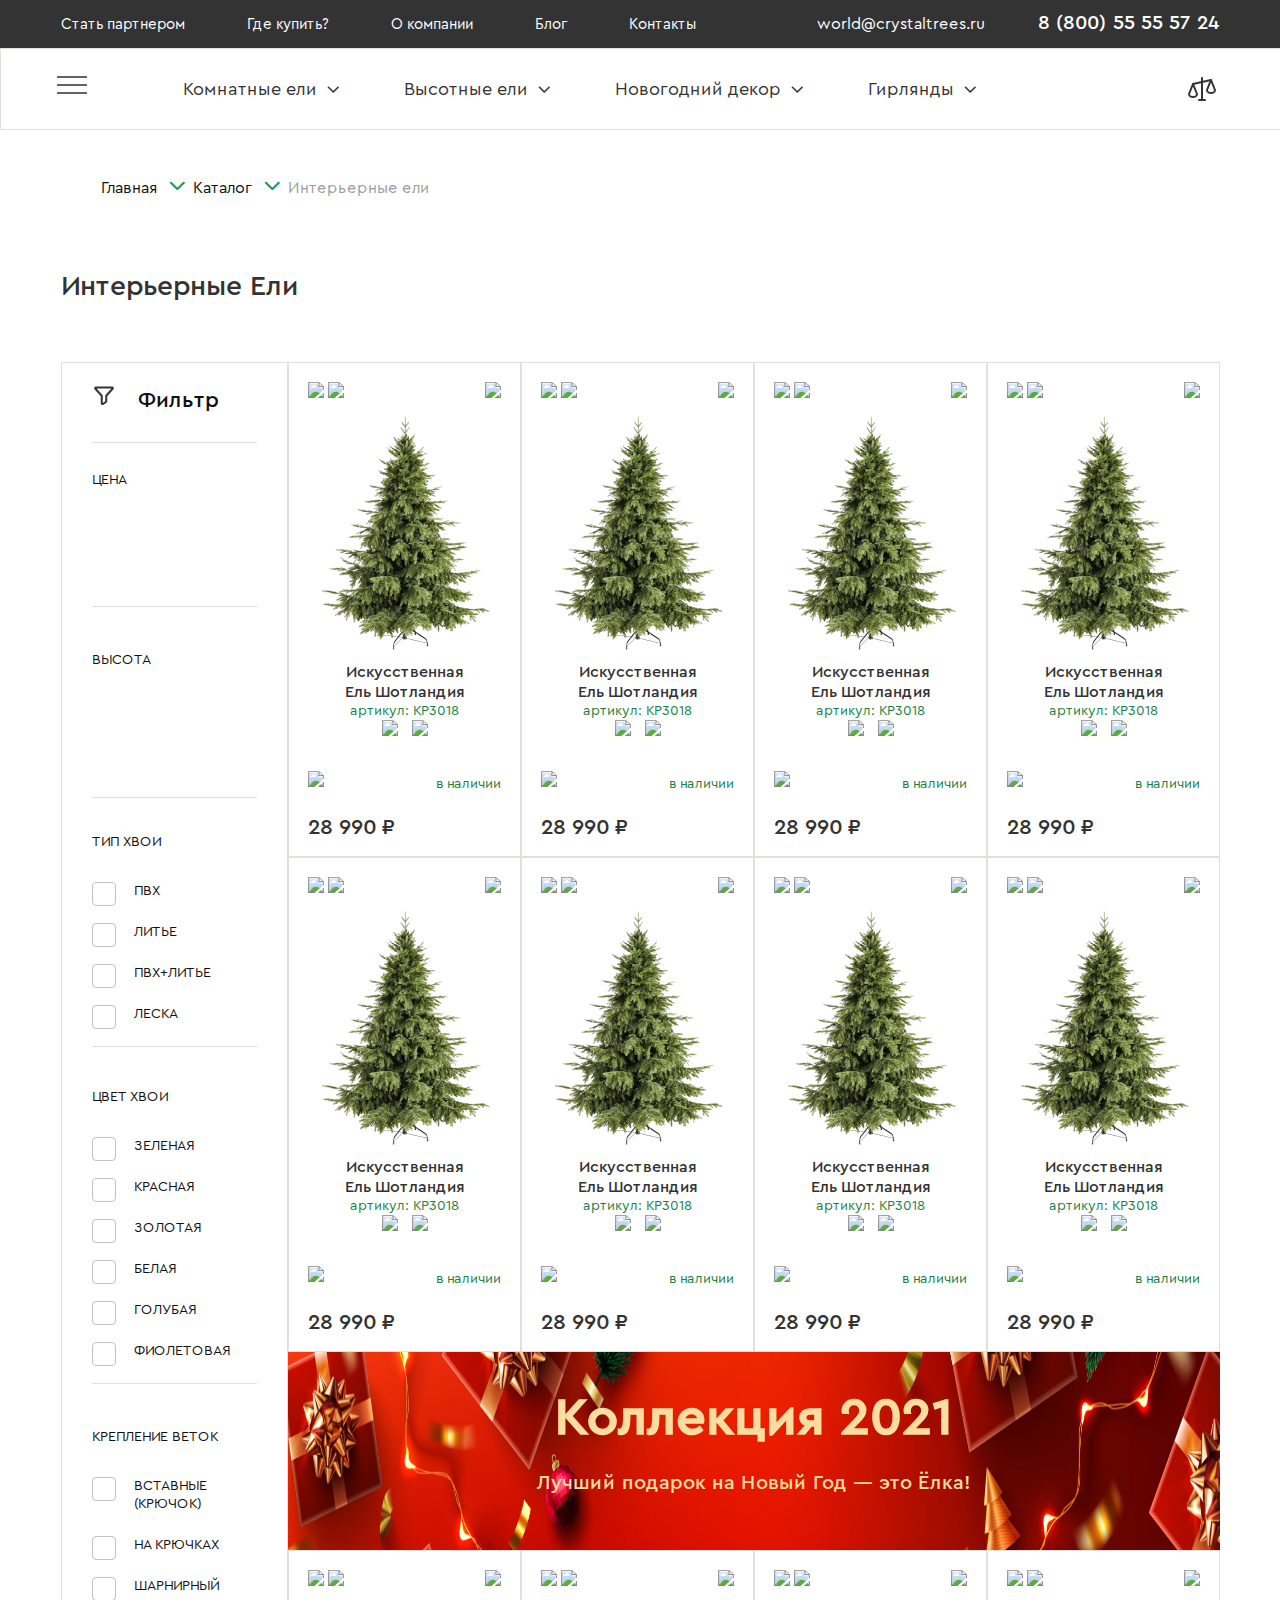
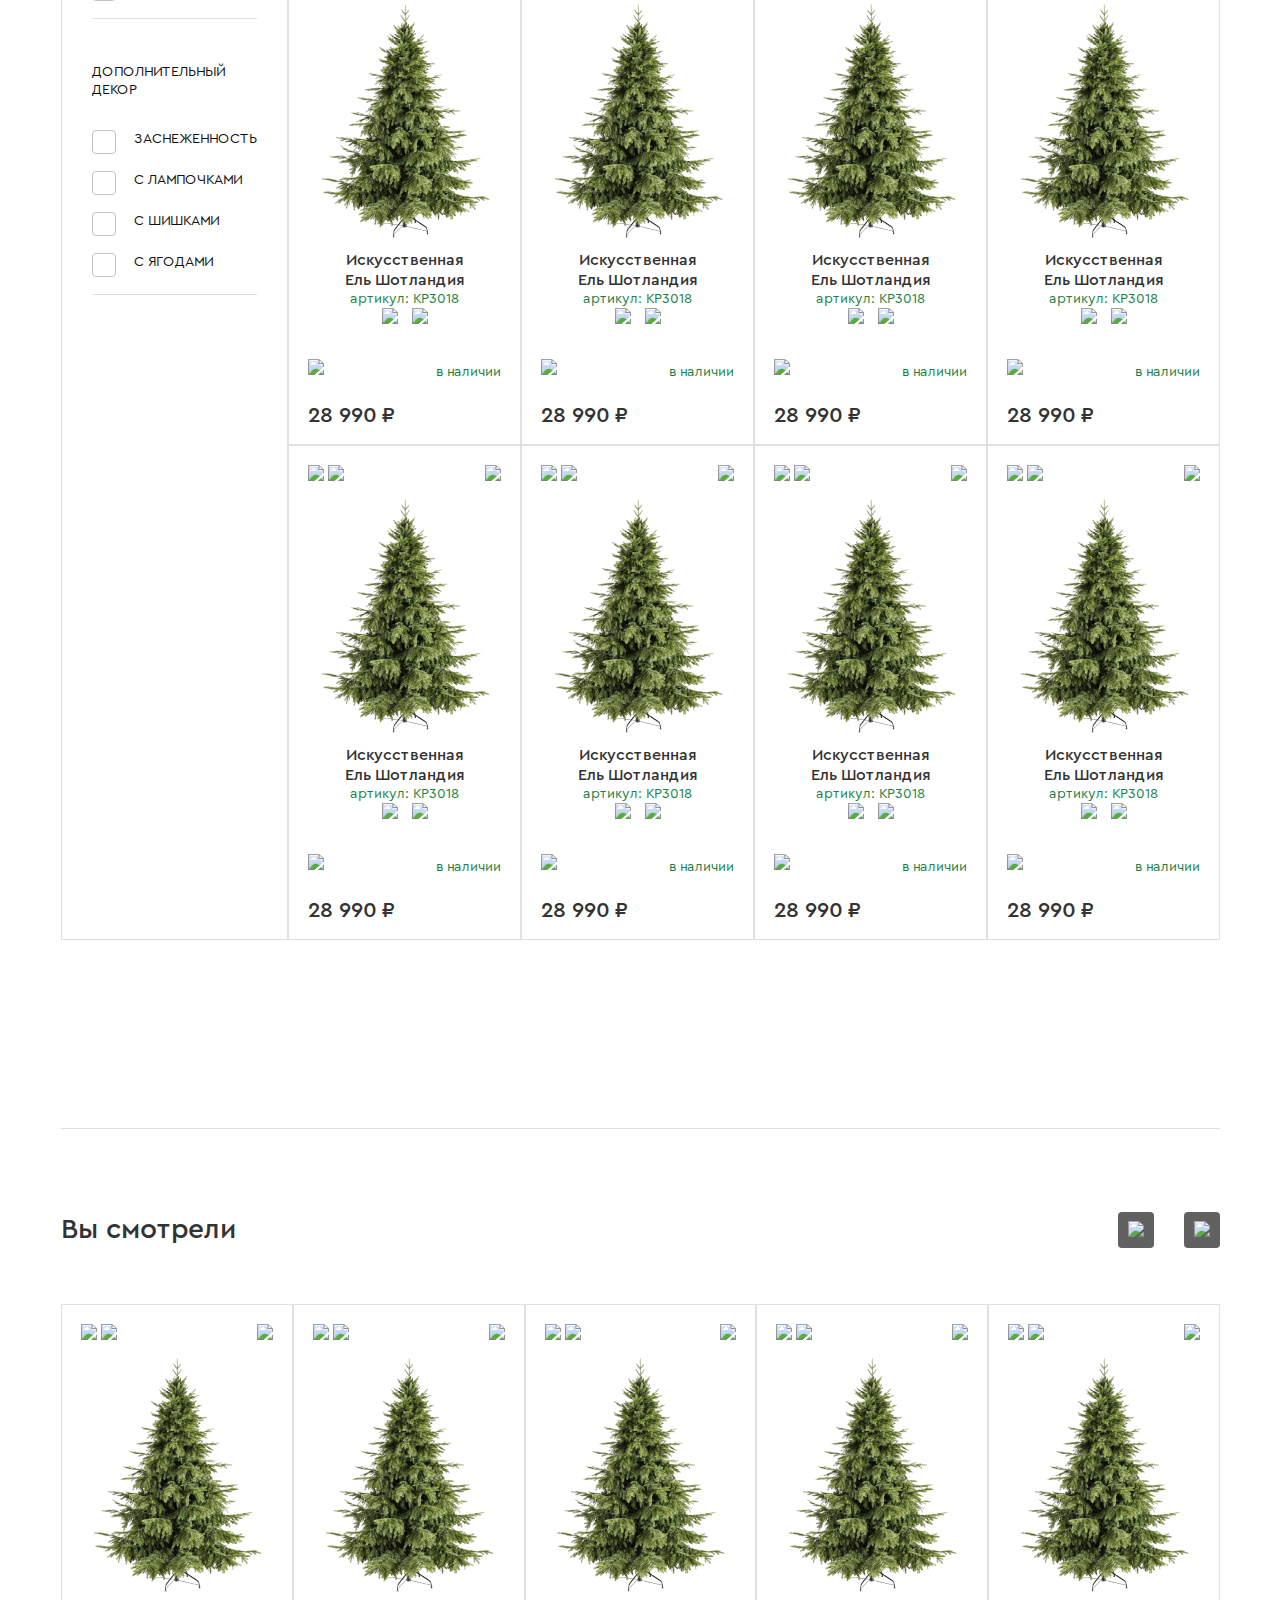
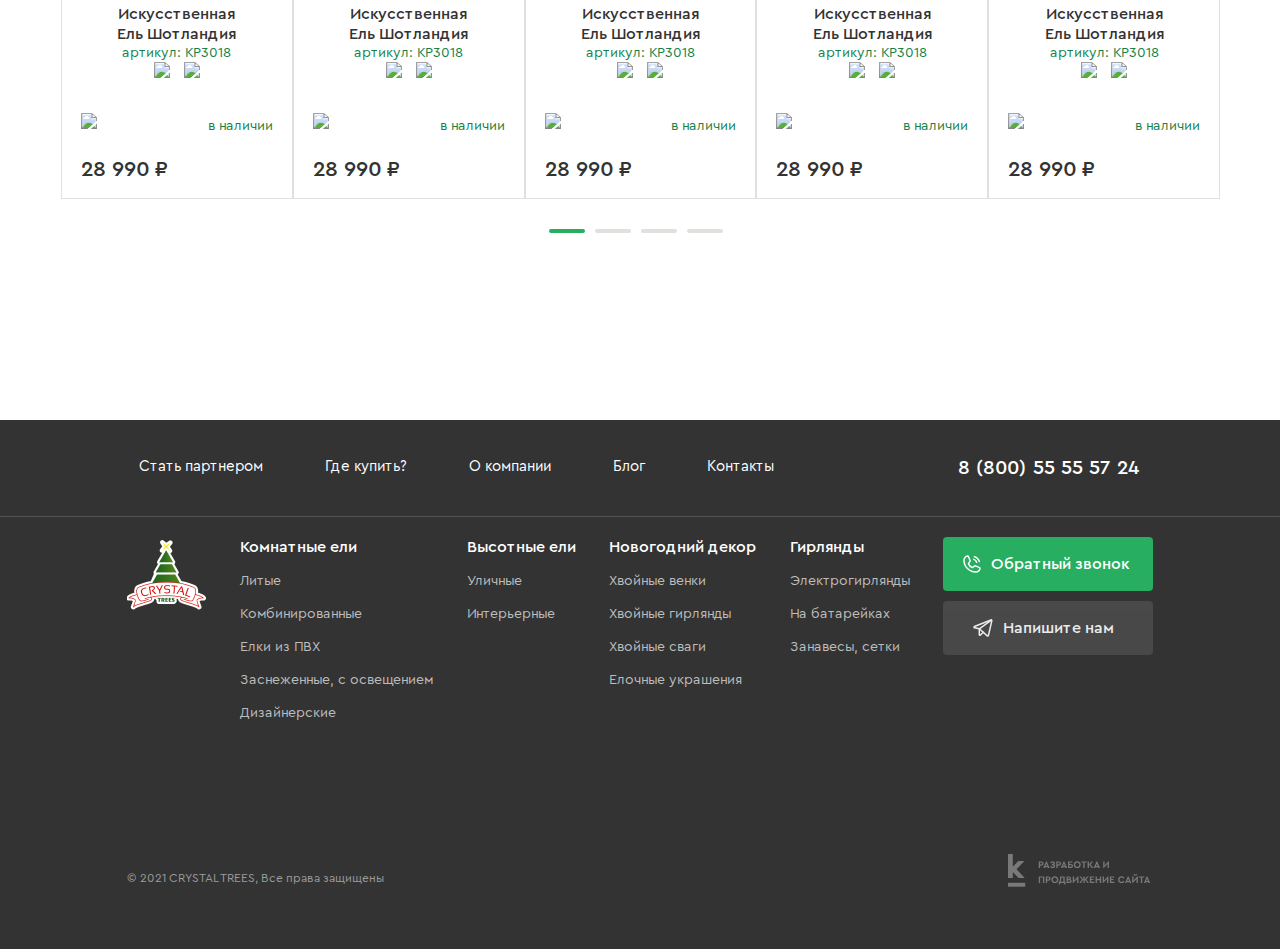
==== commit 7d4bed32: "29.01.2022" ====
--- a/catalog.html
+++ b/catalog.html
@@ -169,15 +169,125 @@
                             </div>
                             <div class="spruce_type">
                                 Тип хвои
+                                <div class="filters">
+                                    <label class="checkboxes" id="cbfilter">
+                                        <input type="checkbox">
+                                        <span class="checkmark"></span>
+                                        <label for="cbfilter" class="checkboxtext">ПВХ</label>
+                                        <span class=""></span>
+                                    </label>
+                                    <label class="checkboxes" id="cbfilter1">
+                                        <input type="checkbox">
+                                        <span class="checkmark"></span>
+                                        <label for="cbfilter1">Литье</label>
+                                        <span class=""></span>
+                                    </label>
+                                    <label class="checkboxes" id="cbfilter">
+                                        <input type="checkbox">
+                                        <span class="checkmark"></span>
+                                        <label for="cbfilter">ПВХ+Литье</label>
+                                        <span class=""></span>
+                                    </label>
+                                    <label class="checkboxes" id="cbfilter">
+                                        <input type="checkbox">
+                                        <span class="checkmark"></span>
+                                        <label for="cbfilter">Леска</label>
+                                        <span class=""></span>
+                                    </label>
+                                </div>
                             </div>
                             <div class="spruce_color">
                                 Цвет хвои
+                                <div class="filters">
+                                    <label class="checkboxes" id="cbfilter">
+                                        <input type="checkbox">
+                                        <span class="checkmark"></span>
+                                        <label for="cbfilter" class="checkboxtext">Зеленая</label>
+                                        <span class=""></span>
+                                    </label>
+                                    <label class="checkboxes" id="cbfilter">
+                                        <input type="checkbox">
+                                        <span class="checkmark"></span>
+                                        <label for="cbfilter">Красная</label>
+                                        <span class=""></span>
+                                    </label>
+                                    <label class="checkboxes" id="cbfilter">
+                                        <input type="checkbox">
+                                        <span class="checkmark"></span>
+                                        <label for="cbfilter">Золотая</label>
+                                        <span class=""></span>
+                                    </label>
+                                    <label class="checkboxes" id="cbfilter">
+                                        <input type="checkbox">
+                                        <span class="checkmark"></span>
+                                        <label for="cbfilter">Белая</label>
+                                        <span class=""></span>
+                                    </label>
+                                    <label class="checkboxes" id="cbfilter">
+                                        <input type="checkbox">
+                                        <span class="checkmark"></span>
+                                        <label for="cbfilter">Голубая</label>
+                                        <span class=""></span>
+                                    </label>
+                                    <label class="checkboxes" id="cbfilter">
+                                        <input type="checkbox">
+                                        <span class="checkmark"></span>
+                                        <label for="cbfilter">Фиолетовая</label>
+                                        <span class=""></span>
+                                    </label>
+                                </div>
                             </div>
                             <div class="spruce_binding">
                                 Крепление веток
+                                <div class="filters">
+                                    <label class="checkboxes" id="cbfilter">
+                                        <input type="checkbox">
+                                        <span class="checkmark"></span>
+                                        <label for="cbfilter" class="checkboxtext">Вставные (крючок)</label>
+                                        <span class=""></span>
+                                    </label>
+                                    <label class="checkboxes" id="cbfilter">
+                                        <input type="checkbox">
+                                        <span class="checkmark"></span>
+                                        <label for="cbfilter">На крючках</label>
+                                        <span class=""></span>
+                                    </label>
+                                    <label class="checkboxes" id="cbfilter">
+                                        <input type="checkbox">
+                                        <span class="checkmark"></span>
+                                        <label for="cbfilter">Шарнирный</label>
+                                        <span class=""></span>
+                                    </label>
+                                </div>
                             </div>
                             <div class="spruce_addition">
                                 Дополнительный декор
+                                <div class="filters">
+                                    <label class="checkboxes" id="cbfilter">
+                                        <input type="checkbox">
+                                        <span class="checkmark"></span>
+                                        <label for="cbfilter" class="checkboxtext">Заснеженность</label>
+                                        <span class=""></span>
+                                    </label>
+                                    <label class="checkboxes" id="cbfilter">
+                                        <input type="checkbox">
+                                        <span class="checkmark"></span>
+                                        <label for="cbfilter">С лампочками</label>
+                                        <span class=""></span>
+                                    </label>
+                                    <label class="checkboxes" id="cbfilter">
+                                        <input type="checkbox">
+                                        <span class="checkmark"></span>
+                                        <label for="cbfilter">С шишками</label>
+                                        <span class=""></span>
+                                    </label>
+                                    <label class="checkboxes" id="cbfilter">
+                                        <input type="checkbox">
+                                        <span class="checkmark"></span>
+                                        <label for="cbfilter">С ягодами</label>
+                                        <span class=""></span>
+                                    </label>
+                                </div>
                             </div>
                             <div class="side-menu_footer"></div>
                             </div>
--- a/css/catalog.css
+++ b/css/catalog.css
@@ -17,6 +17,53 @@
 }
 .product_item{
     padding: 0;
+}
+.checkmark{
+    position: absolute;
+    top: 0;
+    left: 0;
+    height: 22px;
+    width: 22px;
+    border: 1px solid #C2C2C2;
+    background-color: #fff;
+    border-radius: 4px;
+}
+.checkmark:after{
+    left: 7px;
+    top: 3px;
+    width: 5px;
+    height: 10px;
+    border: solid #219653;
+    border-width: 0 3px 3px 0;
+    transform: rotate(45deg);
+}
+.checkmark::after{
+    content: "";
+    position: absolute;
+    display: none;
+}
+input:checked ~ .checkmark::after{
+    display: block; 
+}
+.checkboxes{
+    position: relative;
+    display: flex;
+    margin-bottom: 23px;
+    padding-left: 42px;
+}
+.filters{
+    margin-top: 31px;
+}
+.checkboxtext{
+    display: flex;
+    align-items: center;
+}
+.checkboxes input{
+    position: absolute;
+    opacity: 0;
+    cursor: pointer;
+    height: 0;
+    width: 0;
 }
 .products-list .product_item{
     width: calc(100%/4 - 2px);
@@ -67,6 +114,8 @@
 }
 .spruce_type{
     margin-top: 35px;
+    display: flex;
+    flex-direction: column;
 }
 .spruce_color{
     margin-top: 41px;
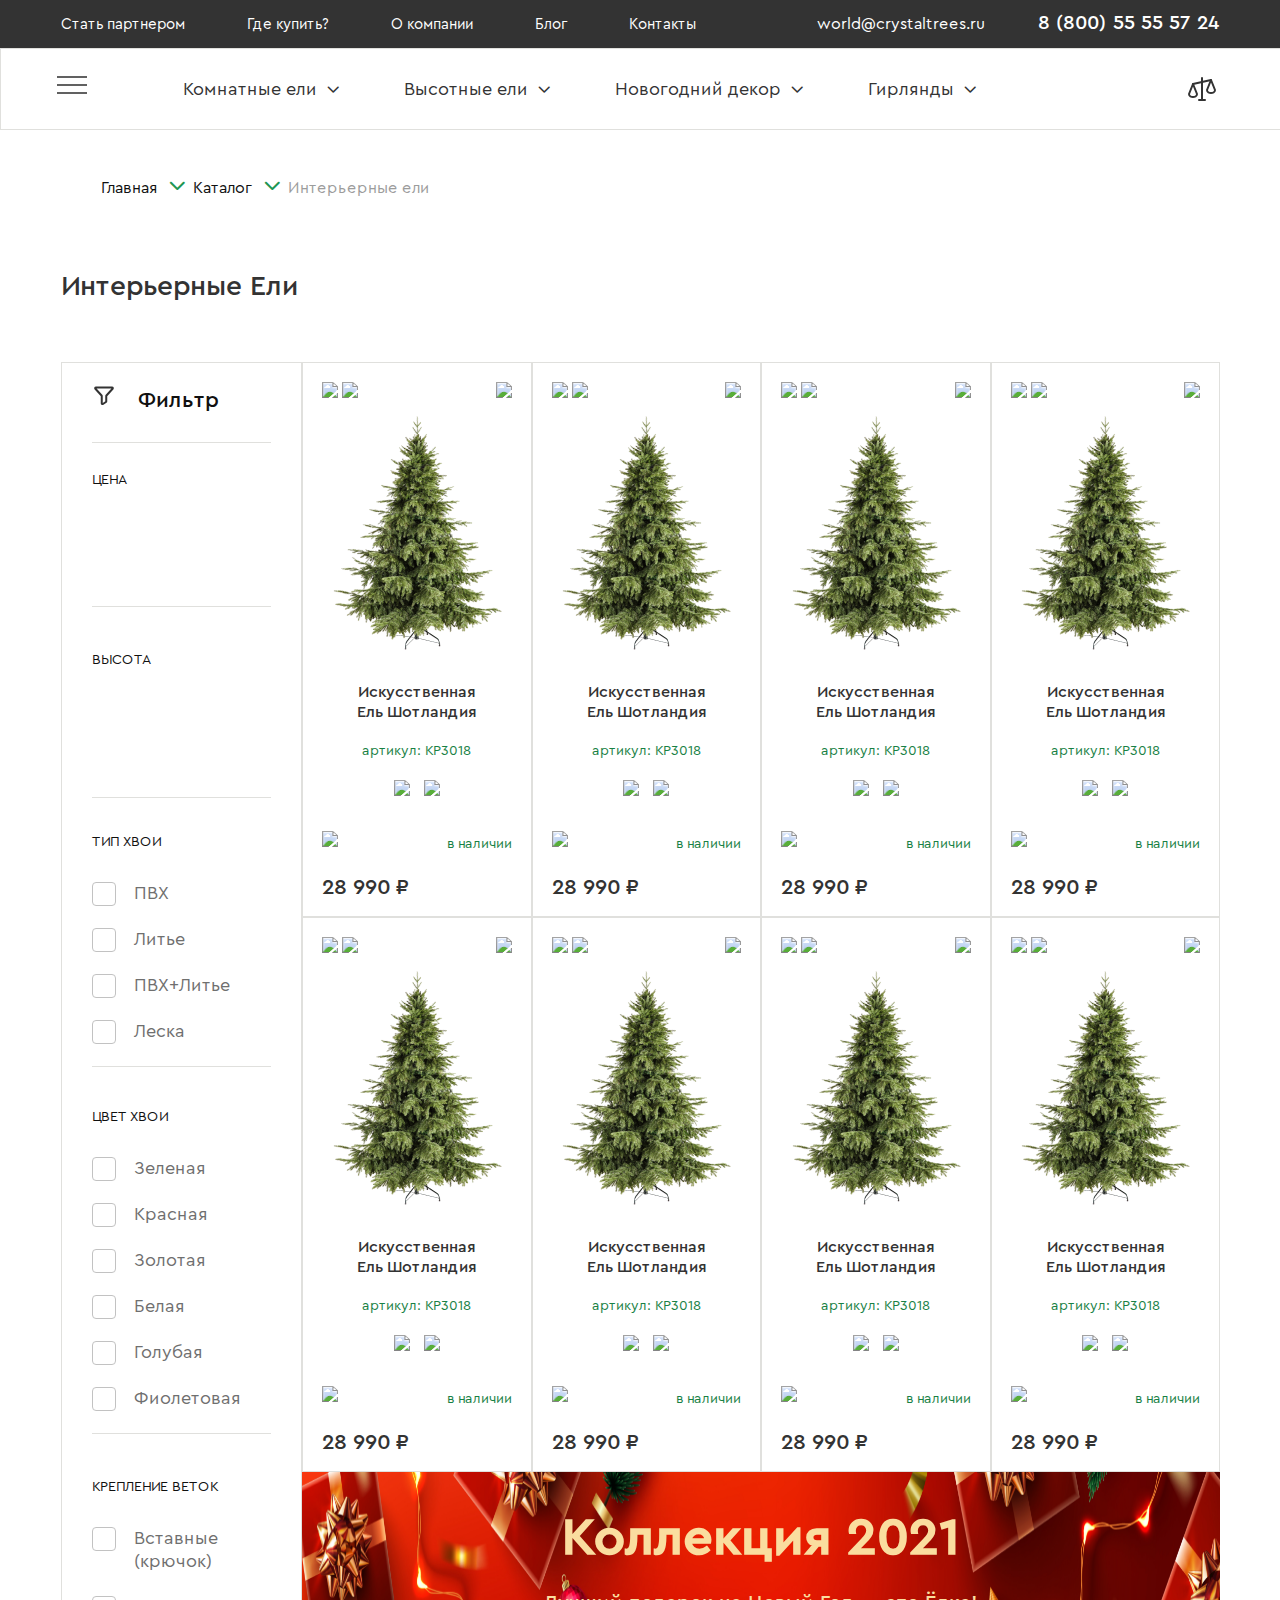
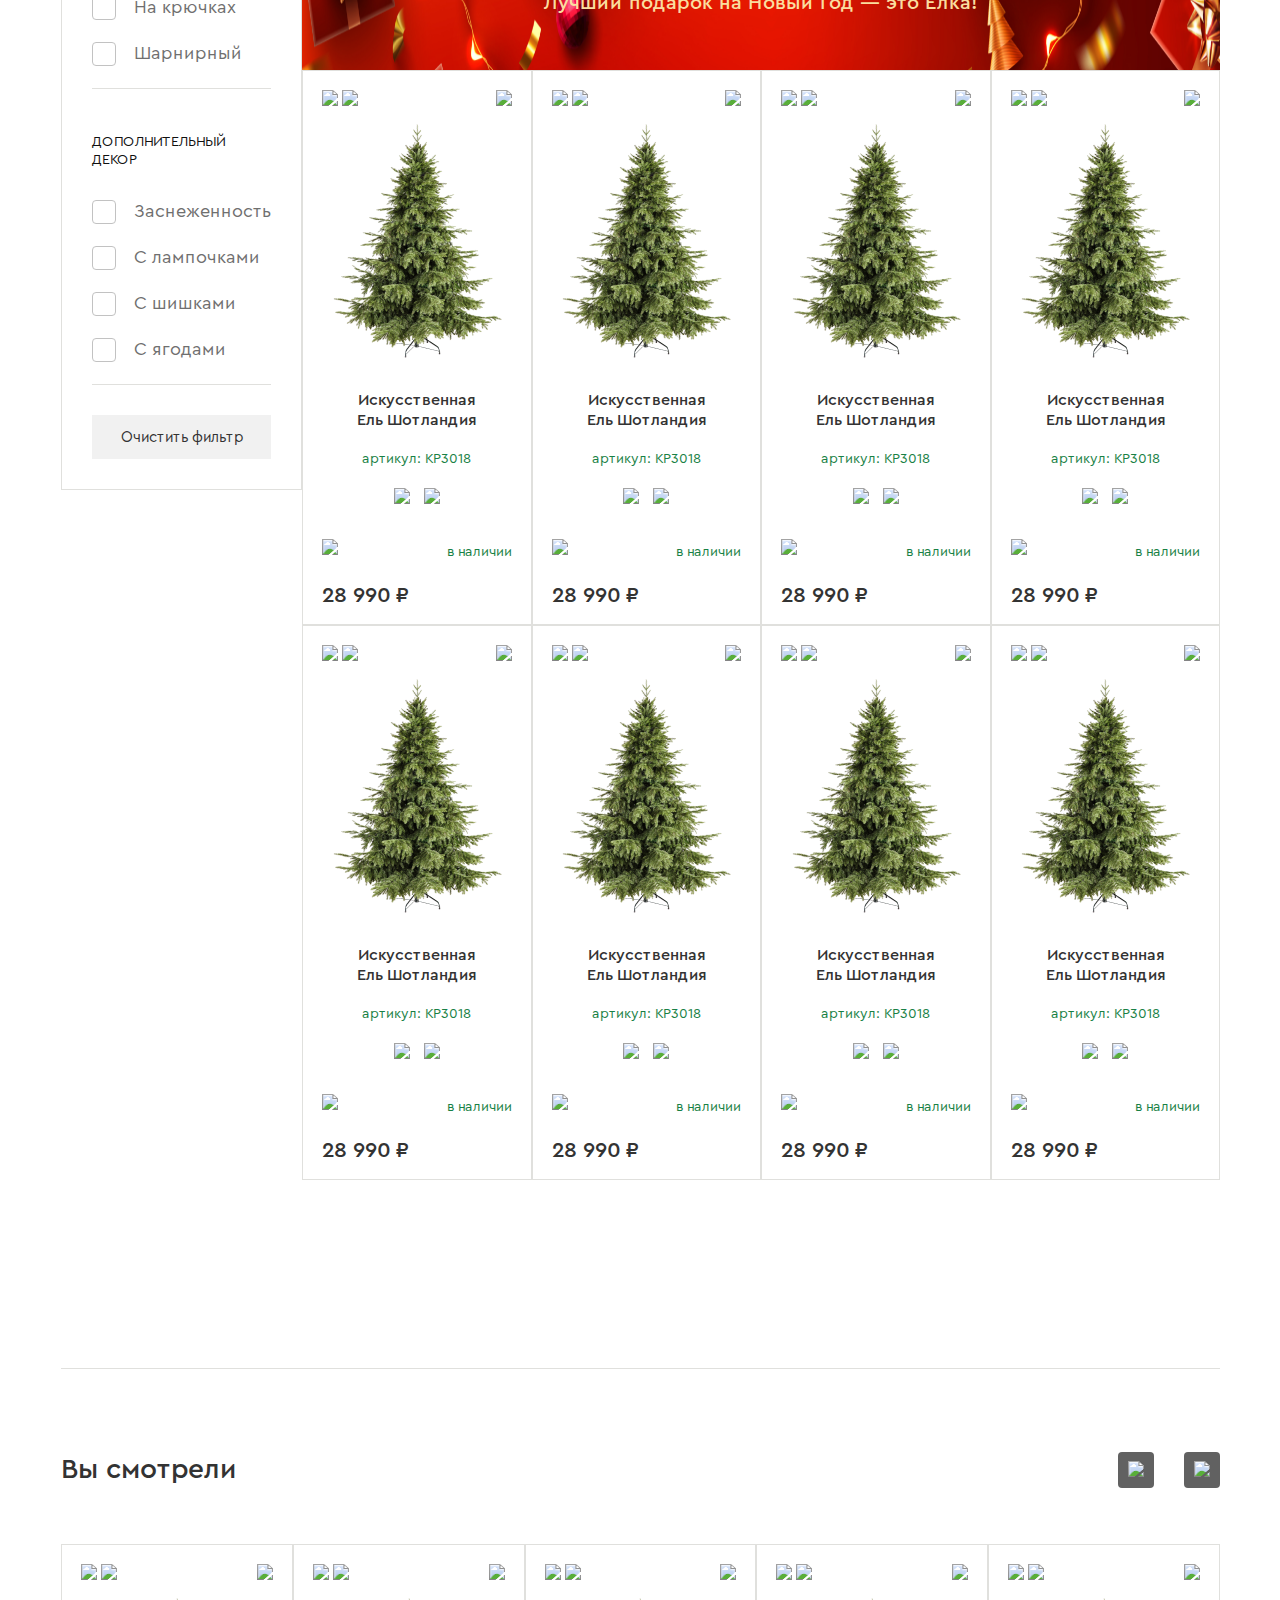
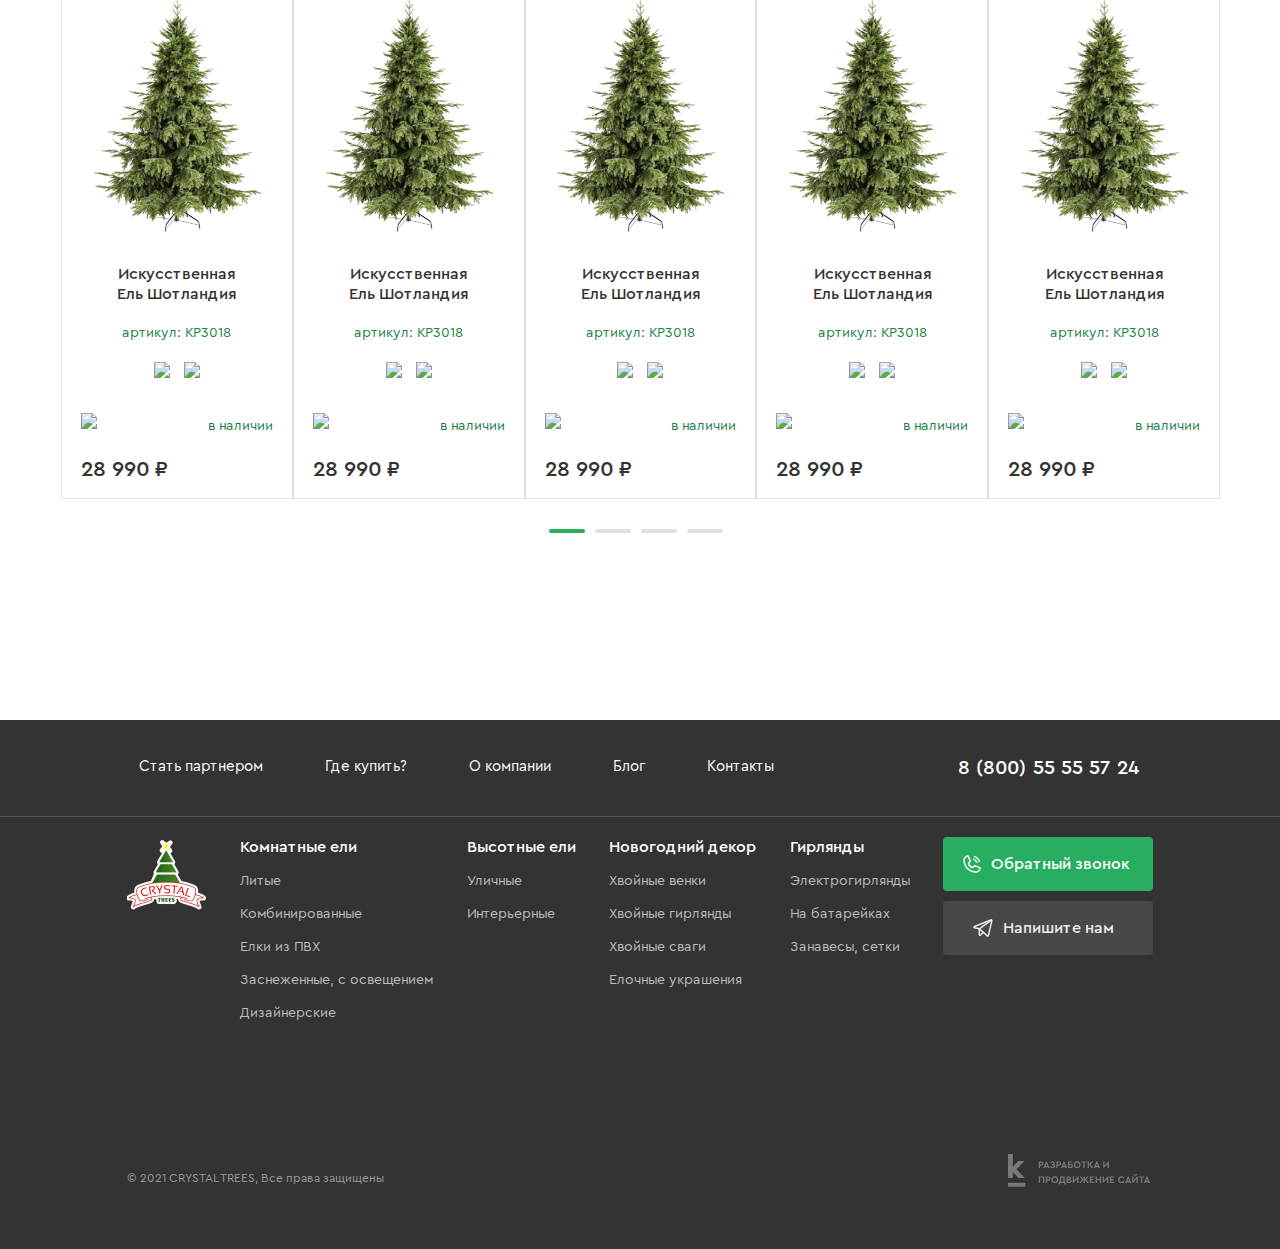
==== commit d80712bc: "30.01.2022" ====
--- a/catalog.html
+++ b/catalog.html
@@ -289,7 +289,9 @@
                                     </label>
                                 </div>
                             </div>
-                            <div class="side-menu_footer"></div>
+                            <div class="side-menu_footer">
+                                <button class="clearfilter">Очистить фильтр</button>
+                            </div>
                             </div>
                         </div>
                         <div class="catalog_items">
--- a/css/catalog.css
+++ b/css/catalog.css
@@ -27,6 +27,7 @@
     border: 1px solid #C2C2C2;
     background-color: #fff;
     border-radius: 4px;
+    cursor: pointer;
 }
 .checkmark:after{
     left: 7px;
@@ -97,6 +98,7 @@
 .side-menu{
     max-width: 360px;
     width: 100%;
+    height: 80%;
     border: 1px solid #E0E0DD;
 }
 .side-menu_container{
@@ -111,6 +113,22 @@
 }
 .spruce_type, .spruce_color, .spruce_binding, .spruce_addition{
     border-bottom: 1px solid #E0E0DD;
+}
+.side-menu_footer{
+    margin-top: 30px;
+}
+.clearfilter{
+    width: 100%;
+    height: 44px;
+    font-size: 15px;
+    color: #333;
+    background-color: #F1F1F1;
+    display: flex;
+    align-items: center;
+    justify-content: center;
+    transition: all 0.3s linear;
+    border: none;
+    cursor: pointer;
 }
 .spruce_type{
     margin-top: 35px;
